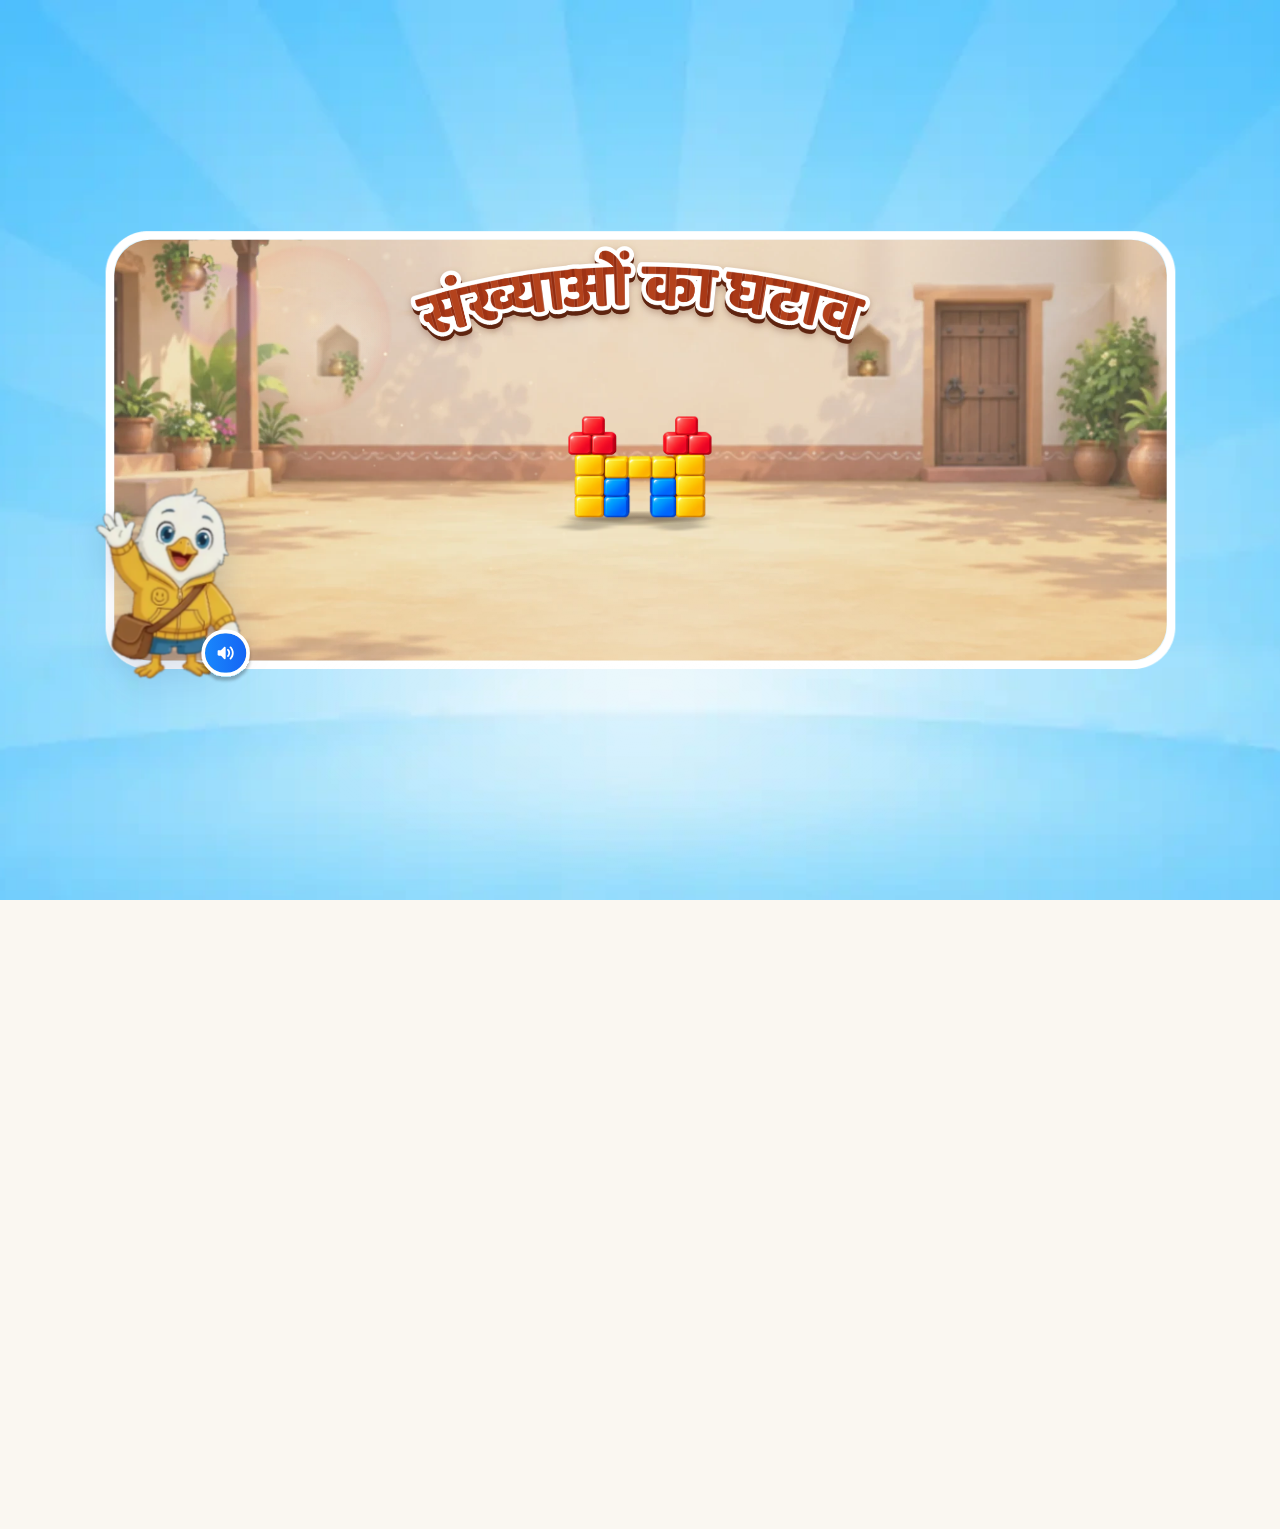
==== index.html @ 0cf7c032 "made changes of lead review" ====
<!doctype html>
<html lang="hi" translate="no" class="notranslate">
<head>
<meta charset="utf-8">
<!-- [QA BUG_01] Chrome offered to translate the Hindi, and a translated page breaks the game (Translate rewrites the text the
     engine drives - in HI02H11 the Play button went). The lesson is never to be translated. -->
<meta name="google" content="notranslate">
<meta name="viewport" content="width=device-width, initial-scale=1, viewport-fit=cover">   <!-- [responsive] the page fills the whole screen (notch, home bar); app.js fits the stage inside the safe area -->
<title>SwiftPAL · MTG2A01_L04_S01 · संख्याओं का घटाव</title>
<link rel="icon" href="data:,">   <!-- [QA 15] no favicon request: the browser's automatic /favicon.ico 404 was the last console error -->
<!-- [QA 02] No blank white flash before the loader. style.css is a separate
     request, so without this the very first paint is unstyled. This inline rule
     lands the loader's own colour on the first frame. -->
<style>html,body{background:#FFFFFF;margin:0;}</style>
<link rel="stylesheet" href="style.css?v=20261117h">
<!-- [loading] the landing's own files start downloading with the page, alongside style.css - not only once app.js has
     arrived and asked for them (the boot loader waits for exactly these: app.js Assets, CRIT). http(s) only: on
     file:// a preload of a fetch() fails, and local files need no head start. -->
<script>(function(){ if(!/^https?:$/.test(location.protocol)) return;
  [["assets/fonts/baloo2-800.woff2", "font", "font/woff2"], ["assets/gif/new_landing_swiftee_anim.webp", "fetch"],
   ["assets/startnew_bg_plain.webp", "image"], ["assets/bg_landing_v3.webp", "image"], ["assets/pv_rod11.webp", "image"]
  ].forEach(function(f){ var l = document.createElement("link"); l.rel = "preload"; l.href = f[0]; l.as = f[1];
    if(f[2]) l.type = f[2]; if(f[1] !== "image") l.crossOrigin = "anonymous"; document.head.appendChild(l); });
})();</script>
</head>
<body class="is-start">
<div class="start-bg" aria-hidden="true"></div>
<!-- landing sky: the decorations baked into startnew_bg.webp cannot move, so a matching
     layer drifts + twinkles above it. Edge-masked, so it never competes with the centre card.
     Elements are generated at runtime by FLNMotion.sky (animation kit recipe 1). -->
<div class="sg-glow" aria-hidden="true"></div>
<div class="sg-sky"  aria-hidden="true"></div>
<div class="end-bg"  aria-hidden="true"></div>   <!-- [20a] body-level: position:fixed must NOT sit inside the transformed .stage or it gets hijacked to the stage box (leaves letterbox band) -->

<!-- BOOT LOADER — [template] r4/P2: white boot screen, no-tap auto-dismiss (see boot()) -->
<div class="boot-loader" id="bootLoader">
  <img src="assets/gif/loader.webp" alt="">
</div>

<div class="stage-wrap">
<!-- [responsive] the bands beside / above the stage: 8 mirrored copies of the stage's own backdrop (app.js Screen.bleed) -->
<div class="stage-bleed" id="stageBleed" aria-hidden="true"><i class="b-l"></i><i class="b-r"></i><i class="b-t"></i><i class="b-b"></i><i class="b-tl"></i><i class="b-tr"></i><i class="b-bl"></i><i class="b-br"></i></div>
<div class="stage" id="stage">

  <div class="stage-inner">
    <!-- HEADER -->
    <div class="header-row">
      <div class="prompt-band"><div class="prompt-text" id="promptText">…</div></div>
      <div class="audio-chip" id="audioChip" title="आवाज़ सुनो"><svg viewBox="0 0 62 60" fill="none" xmlns="http://www.w3.org/2000/svg" aria-label="Audio"><g filter="url(#hdrChipShadow)"><rect x="8" y="4" width="46" height="44" rx="22" fill="url(#hdrChipGrad)"/><rect x="6" y="2" width="50" height="48" rx="24" stroke="white" stroke-width="4"/><path d="M29.8466 19.0574C29.8804 19.0524 29.9145 19.0496 29.9487 19.0488C30.6094 19.0317 31.0021 19.5124 31.0015 20.1414C31.0008 20.9661 31.0003 21.7911 31.0005 22.6158L31.001 27.7212L31.0009 30.5591C31.0009 31.0364 31.0122 31.5472 30.9863 32.0228C30.9662 32.2709 30.902 32.4608 30.7251 32.643C30.3831 32.9952 29.8337 33.0842 29.4386 32.7671C29.0784 32.4781 28.7473 32.1159 28.4181 31.7862L26.4414 29.8087C26.1771 29.5426 25.9071 29.2636 25.6339 29.0081C25.0227 28.9649 24.3645 29.017 23.7487 28.9979C23.445 28.9885 23.1625 29.0211 22.8589 28.9606C22.3751 28.8616 22.0618 28.4823 22.0642 27.9824C22.0706 26.5937 22.0287 25.1949 22.0828 23.8081C22.0884 23.6626 22.2302 23.4334 22.3309 23.3252C22.454 23.1907 22.6146 23.0963 22.792 23.0543C23.0567 22.9904 23.5328 23.016 23.8224 23.0128C24.4143 23.0063 25.0171 23.0277 25.609 23.0073C25.6794 22.9529 25.8505 22.7743 25.919 22.706L26.5305 22.0945L28.5396 20.0838C28.9157 19.7059 29.3217 19.1749 29.8466 19.0574Z" fill="white"/><path class="wv wv2" d="M36.2367 18.6905C36.8783 18.6449 37.3041 19.231 37.6725 19.6829C38.7675 21.0046 39.4982 22.5894 39.7923 24.2804C40.2503 26.8763 39.6548 29.5478 38.1378 31.7035C37.8393 32.1274 37.508 32.5324 37.149 32.9063C36.9404 33.1236 36.7646 33.2558 36.4622 33.3081C36.2013 33.3412 35.9378 33.2717 35.7272 33.1144C35.5185 32.9615 35.3816 32.7298 35.3483 32.4733C35.2786 31.9235 35.5696 31.6821 35.8914 31.3297C36.0448 31.1639 36.1901 30.9908 36.3269 30.811C38.3669 28.136 38.4986 24.4654 36.6555 21.6511C36.4826 21.3899 36.2966 21.1376 36.0984 20.8951C35.8252 20.5652 35.3947 20.2691 35.3472 19.8184C35.2845 19.2225 35.6439 18.768 36.2367 18.6905Z" fill="white"/><path class="wv wv1" d="M33.3868 21.5044C33.9769 21.4549 34.2563 21.7845 34.5981 22.1981C35.1982 22.924 35.6149 23.7691 35.8211 24.6886C36.171 26.2384 35.8867 27.8637 35.0314 29.2026C34.7421 29.6568 34.2333 30.3745 33.6937 30.4946C33.1633 30.5437 32.6759 30.2927 32.5495 29.7376C32.3921 29.0462 32.9849 28.6956 33.3274 28.1763C34.2088 26.833 34.1932 25.0908 33.288 23.7635C33.0747 23.4522 32.6159 23.0564 32.5518 22.7133C32.4377 22.1027 32.7745 21.619 33.3868 21.5044Z" fill="white"/></g><defs><filter id="hdrChipShadow" x="0" y="0" width="62" height="60" filterUnits="userSpaceOnUse" color-interpolation-filters="sRGB"><feFlood flood-opacity="0" result="BackgroundImageFix"/><feColorMatrix in="SourceAlpha" type="matrix" values="0 0 0 0 0 0 0 0 0 0 0 0 0 0 0 0 0 0 127 0" result="hardAlpha"/><feOffset dy="4"/><feGaussianBlur stdDeviation="2"/><feComposite in2="hardAlpha" operator="out"/><feColorMatrix type="matrix" values="0 0 0 0 0 0 0 0 0 0 0 0 0 0 0 0 0 0 0.25 0"/><feBlend mode="normal" in2="BackgroundImageFix" result="effect1_dropShadow"/><feBlend mode="normal" in="SourceGraphic" in2="effect1_dropShadow" result="shape"/></filter><linearGradient id="hdrChipGrad" x1="8" y1="26" x2="54" y2="26" gradientUnits="userSpaceOnUse"><stop stop-color="#1987FC"/><stop offset="1" stop-color="#1565F4"/></linearGradient></defs></svg></div>
      <button class="hint-btn" id="hintBtn" title="संकेत">
        <svg viewBox="25 17 22 30" fill="none" xmlns="http://www.w3.org/2000/svg">
          <g class="bulb-rays" stroke="#FFFFFF" stroke-width="3" stroke-linecap="round">
            <line x1="36" y1="14" x2="36" y2="10"/>
            <line x1="25" y1="18" x2="22" y2="15"/>
            <line x1="47" y1="18" x2="50" y2="15"/>
            <line x1="21" y1="27" x2="17" y2="26.5"/>
            <line x1="51" y1="27" x2="55" y2="26.5"/>
          </g>
          <path class="bulb" d="M42.7872 19.7599C41.561 18.7514 40.125 18.0293 38.5841 17.6464C37.0432 17.2635 35.4363 17.2294 33.8806 17.5466C31.8091 17.965 29.9086 18.9894 28.4202 20.4896C26.9317 21.9899 25.9225 23.8985 25.5206 25.9733C25.227 27.5289 25.2804 29.1301 25.6768 30.6628C26.0732 32.1954 26.8029 33.6217 27.8139 34.8399C28.7522 35.8987 29.29 37.2526 29.3339 38.6666V42.6666C29.3339 43.7275 29.7553 44.7449 30.5055 45.495C31.2556 46.2452 32.273 46.6666 33.3339 46.6666H38.6672C39.7281 46.6666 40.7455 46.2452 41.4957 45.495C42.2458 44.7449 42.6672 43.7275 42.6672 42.6666V38.9199C42.712 37.3588 43.2855 35.8592 44.2939 34.6666C46.0607 32.481 46.8936 29.6864 46.6115 26.8901C46.3293 24.0938 44.955 21.5219 42.7872 19.7333V19.7599ZM40.0006 42.6666C40.0006 43.0202 39.8601 43.3594 39.61 43.6094C39.36 43.8595 39.0209 43.9999 38.6672 43.9999H33.3339C32.9803 43.9999 32.6411 43.8595 32.3911 43.6094C32.141 43.3594 32.0006 43.0202 32.0006 42.6666V41.3333H40.0006V42.6666ZM42.2272 33.0133C40.8866 34.6034 40.1044 36.5893 40.0006 38.6666H37.3339V34.6666C37.3339 34.313 37.1934 33.9738 36.9434 33.7238C36.6933 33.4737 36.3542 33.3333 36.0006 33.3333C35.647 33.3333 35.3078 33.4737 35.0578 33.7238C34.8077 33.9738 34.6672 34.313 34.6672 34.6666V38.6666H32.0006C31.9654 36.6241 31.2098 34.6596 29.8672 33.1199C28.9814 32.0586 28.3858 30.7858 28.1383 29.4257C27.8909 28.0656 28.0001 26.6646 28.4554 25.3593C28.9106 24.054 29.6963 22.8889 30.7359 21.9777C31.7755 21.0665 33.0335 20.4402 34.3872 20.1599C35.5506 19.9204 36.7528 19.9429 37.9064 20.2259C39.06 20.5089 40.1361 21.0452 41.0566 21.7959C41.9771 22.5466 42.7189 23.4928 43.2281 24.566C43.7374 25.6391 44.0012 26.8121 44.0006 27.9999C44.0093 29.8262 43.3824 31.5987 42.2272 33.0133Z" fill="white"/>
        </svg>
      </button>
    </div>

    <!-- SLIDE STAGE (engine swaps slides here) -->
    <div class="slide-stage">
      <div class="slide-host" id="slideHost"></div>
      <div class="nudge-hand" id="nudgeHand">
        <!-- FLN animation kit recipes 3 (treatment C, the plain press) + 4 (the tap ripple), review 2026-09-30:
             two wavefronts and three sparks break out of the fingertip as it touches, BEHIND the hand -->
        <span class="nh-tapfx" aria-hidden="true"><i class="fx-ro"></i><i class="fx-ri"></i><i class="fx-sp"></i></span>
        <img data-src="assets/nudge_hand_new.svg" alt="">   <!-- [loading] data-src: its file arrives with the lesson's UI art (app.js Assets), not ahead of the landing's -->
      </div>
    </div>

    <!-- Swiftie buddy: persistent, reacting character (replaces the static header photo + feedback popup) -->
    <div class="mascot-wrap" id="swBuddy"><div class="mascot-circle"><img class="mascot-img" id="swBuddyImg" alt=""></div></div>

    <!-- Nav button — kit-style pill, floats bottom-right -->
    <button class="nav-btn" id="navBtn" disabled>आगे</button>
  </div>


  <!-- TAP-TO-START — uses provided title-screen art -->
  <div class="start-gate" id="startGate">
    <div class="sg-card">
      <!-- ambient scene FX over the room art: sun flare in the window, sunlit dust, lamp-bulb flicker (decorative only) -->
      <div class="sg-fx" aria-hidden="true">
        <!-- soft lens flare in the window, no sun / no rays: one big hazy disc, a smaller violet disc
             overlapping it, a faint glint and a soft haze lobe. .sg-sun stays as a 0x0 anchor - the
             dust system in app.js reads the light source position from it. -->
        <div class="sg-sun"></div>
        <div class="sg-flare2">
          <i class="fl-big"></i><i class="fl-violet"></i><i class="fl-haze"></i><i class="fl-glint"></i>
        </div>
        <div class="sg-lamp"></div>
        <canvas class="sg-dust" id="sgDust"></canvas>   <!-- sunlit dust: physics particle system, see app.js [landing dust] -->
      </div>
      <img class="sg-mascot" data-src="assets/gif/new_landing_swiftee_anim.webp" alt="Swiftee"
           onerror="this.style.display='none'">
      <div class="sg-content">
        <div class="sg-title" id="sgTitle">संख्याओं की जोड़</div>

        <!-- r4/#2: concept strip is now DATA-DRIVEN — the engine fills #sgHero from
             CARD.landing_hero (kind:"concept_strip"). Each tile is a visual example of the
             ordering task (no words); a new game just declares its cells in card.json. -->
        <div class="sg-art" id="sgHero"></div>
      </div>
      <button class="sg-vo" id="sgVo" type="button" aria-label="सुनो"><svg viewBox="0 0 62 60" fill="none" xmlns="http://www.w3.org/2000/svg" aria-label="Audio"><g filter="url(#sgChipShadow)"><rect x="8" y="4" width="46" height="44" rx="22" fill="url(#sgChipGrad)"/><rect x="6" y="2" width="50" height="48" rx="24" stroke="white" stroke-width="4"/><path d="M29.8466 19.0574C29.8804 19.0524 29.9145 19.0496 29.9487 19.0488C30.6094 19.0317 31.0021 19.5124 31.0015 20.1414C31.0008 20.9661 31.0003 21.7911 31.0005 22.6158L31.001 27.7212L31.0009 30.5591C31.0009 31.0364 31.0122 31.5472 30.9863 32.0228C30.9662 32.2709 30.902 32.4608 30.7251 32.643C30.3831 32.9952 29.8337 33.0842 29.4386 32.7671C29.0784 32.4781 28.7473 32.1159 28.4181 31.7862L26.4414 29.8087C26.1771 29.5426 25.9071 29.2636 25.6339 29.0081C25.0227 28.9649 24.3645 29.017 23.7487 28.9979C23.445 28.9885 23.1625 29.0211 22.8589 28.9606C22.3751 28.8616 22.0618 28.4823 22.0642 27.9824C22.0706 26.5937 22.0287 25.1949 22.0828 23.8081C22.0884 23.6626 22.2302 23.4334 22.3309 23.3252C22.454 23.1907 22.6146 23.0963 22.792 23.0543C23.0567 22.9904 23.5328 23.016 23.8224 23.0128C24.4143 23.0063 25.0171 23.0277 25.609 23.0073C25.6794 22.9529 25.8505 22.7743 25.919 22.706L26.5305 22.0945L28.5396 20.0838C28.9157 19.7059 29.3217 19.1749 29.8466 19.0574Z" fill="white"/><path class="wv wv2" d="M36.2367 18.6905C36.8783 18.6449 37.3041 19.231 37.6725 19.6829C38.7675 21.0046 39.4982 22.5894 39.7923 24.2804C40.2503 26.8763 39.6548 29.5478 38.1378 31.7035C37.8393 32.1274 37.508 32.5324 37.149 32.9063C36.9404 33.1236 36.7646 33.2558 36.4622 33.3081C36.2013 33.3412 35.9378 33.2717 35.7272 33.1144C35.5185 32.9615 35.3816 32.7298 35.3483 32.4733C35.2786 31.9235 35.5696 31.6821 35.8914 31.3297C36.0448 31.1639 36.1901 30.9908 36.3269 30.811C38.3669 28.136 38.4986 24.4654 36.6555 21.6511C36.4826 21.3899 36.2966 21.1376 36.0984 20.8951C35.8252 20.5652 35.3947 20.2691 35.3472 19.8184C35.2845 19.2225 35.6439 18.768 36.2367 18.6905Z" fill="white"/><path class="wv wv1" d="M33.3868 21.5044C33.9769 21.4549 34.2563 21.7845 34.5981 22.1981C35.1982 22.924 35.6149 23.7691 35.8211 24.6886C36.171 26.2384 35.8867 27.8637 35.0314 29.2026C34.7421 29.6568 34.2333 30.3745 33.6937 30.4946C33.1633 30.5437 32.6759 30.2927 32.5495 29.7376C32.3921 29.0462 32.9849 28.6956 33.3274 28.1763C34.2088 26.833 34.1932 25.0908 33.288 23.7635C33.0747 23.4522 32.6159 23.0564 32.5518 22.7133C32.4377 22.1027 32.7745 21.619 33.3868 21.5044Z" fill="white"/></g><defs><filter id="sgChipShadow" x="0" y="0" width="62" height="60" filterUnits="userSpaceOnUse" color-interpolation-filters="sRGB"><feFlood flood-opacity="0" result="BackgroundImageFix"/><feColorMatrix in="SourceAlpha" type="matrix" values="0 0 0 0 0 0 0 0 0 0 0 0 0 0 0 0 0 0 127 0" result="hardAlpha"/><feOffset dy="4"/><feGaussianBlur stdDeviation="2"/><feComposite in2="hardAlpha" operator="out"/><feColorMatrix type="matrix" values="0 0 0 0 0 0 0 0 0 0 0 0 0 0 0 0 0 0 0.25 0"/><feBlend mode="normal" in2="BackgroundImageFix" result="effect1_dropShadow"/><feBlend mode="normal" in="SourceGraphic" in2="effect1_dropShadow" result="shape"/></filter><linearGradient id="sgChipGrad" x1="8" y1="26" x2="54" y2="26" gradientUnits="userSpaceOnUse"><stop stop-color="#1987FC"/><stop offset="1" stop-color="#1565F4"/></linearGradient></defs></svg></button>
      <button class="sg-btn sg-btn--art sg-btn--play sg-waiting" id="sgBtn" type="button" aria-label="शुरू करें" aria-disabled="true"><img src="assets/btn-play-round-waiting.svg" alt="" draggable="false"></button>
    </div>
  </div>

  <!-- END / CELEBRATION -->
  <div class="end-screen" id="endScreen">
    <div class="confetti" id="confetti"></div>
    <div class="end-title" id="endTitle"></div>
    <div class="end-subtitle" id="endSubtitle"></div>
    <img class="end-mascot" data-src="assets/last_swifty_still.webp" alt="Swiftee"
         onerror="this.replaceWith(Object.assign(document.createElement('span'),{className:'end-mascot',textContent:'🎉'}))">
    <button class="end-btn" id="endBtn">आगे बढ़ें →</button>
  </div>

  <!-- DEV VALIDATOR BANNER -->
  <div class="dev-banner" id="devBanner"></div>

</div></div>


<!-- PHASE-TRANSITION PEEK GATE - [20a PT-3] BODY-LEVEL so position:fixed covers the FULL
     viewport (a transformed ancestor like the scaled .stage would hijack fixed positioning
     and shrink the gate with the stage - production pattern). -->
<div class="phase-gate" id="phaseGate">
    <div class="pg-title" id="phaseGateTitle"></div>
    <img id="phaseGateImg" alt="">   <!-- (its picture: a blob: URL of peeking_talk_up.webp per gate, app.js phaseBlurTransition) -->
    <canvas id="phaseGateCv" style="display:none" aria-hidden="true"></canvas>   <!-- [peek-7] the same clip, drawn by app.js PeekPlayer; the <img> is its fallback -->
</div>

<!-- CORRECT-ANSWER CONFETTI (FLN animation kit recipe 7) - BODY-LEVEL for the same reason: it falls over the WHOLE
     window, the letterbox beside the stage included (review 2026-09-30: "not covering the full horizontal space");
     inside .stage-inner it was clipped to the scaled 1333px stage. -->
<div class="fx-layer" id="fxLayer" aria-hidden="true"></div>

<!-- [responsive] a phone or tablet held upright: the lesson is landscape - a card asks for a turn (html.ask-rotate,
     app.js Screen). On Android a tap on it goes full screen in landscape, which turns the screen by itself. -->
<div class="rotate-ask" id="rotateAsk" role="dialog" aria-label="फ़ोन को घुमाइए">
  <div class="ra-phone" aria-hidden="true"><i></i></div>
  <div class="ra-text">फ़ोन को घुमाइए</div>
</div>

<!-- ============ CARD DATA (embedded; in prod the compiler does this) ============ -->
<script type="application/json" id="cardData">
{
 "version": "0.2",
 "skill_code": "MTG2A01_L04_S01",
 "lo_code": "MTG2A01_L04",
 "grade": "G2",
 "attribute": "A01",
 "skill_type": "CORE",
 "part_label": "",
 "theme": "toybox",
 "title": {
  "hi": "संख्याओं का घटाव",
  "en": "Subtract horizontally without regrouping"
 },
 "landing_hero": {
  "kind": "pv_story",
  "people": [
   "aman",
   "meera"
  ],
  "build": "castle",
  "title_look": "wall",
  "start_at": 2.9
 },
 "skill_description_hi": "दो अंकों की संख्या में से दो अंकों की संख्या (बिना हासिल के) क्षैतिज रूप में घटाता है।",
 "phase_distribution": {
  "tutorial": 4,
  "guided": 2,
  "practice": 6
 },
 "scaffold_rules": {
  "nudge_timeout_ms": {
   "tutorial": 7000,
   "guided": 7000,
   "practice": 7000,
   "independent": 7000
  },
  "max_attempts": 3
 },
 "signals_expected": [
  "slide_entered",
  "slide_completed",
  "pv_build_done",
  "pv_remove_done",
  "mcq_correct",
  "numpad_correct",
  "mastery_score",
  "lesson_completed"
 ],
 "assets": {
  "audio_ext": "ogg",
  "img_ext": "webp",
  "audio": {
   "sfx_celebrate": "assets/voiceover/sfx_celebrate.ogg",
   "vo_ask_pick": "assets/voiceover/vo_ask_pick.ogg",
   "vo_cel": "assets/voiceover/vo_cel.ogg",
   "vo_g2_build": "assets/voiceover/vo_g2_build.ogg",
   "vo_g2_correct": "assets/voiceover/vo_g2_correct.ogg",
   "vo_g2_correct_plain": "assets/voiceover/vo_g2_correct_plain.ogg",
   "vo_g2_h2": "assets/voiceover/vo_g2_h2.ogg",
   "vo_g2_prompt": "assets/voiceover/vo_g2_prompt.ogg",
   "vo_g2_reveal": "assets/voiceover/vo_g2_reveal.ogg",
   "vo_g2_rm_ones": "assets/voiceover/vo_g2_rm_ones.ogg",
   "vo_g2_rm_tens": "assets/voiceover/vo_g2_rm_tens.ogg",
   "vo_g2_sub": "assets/voiceover/vo_g2_sub.ogg",
   "vo_g3_correct": "assets/voiceover/vo_g3_correct.ogg",
   "vo_g3_correct_plain": "assets/voiceover/vo_g3_correct_plain.ogg",
   "vo_g3_h2": "assets/voiceover/vo_g3_h2.ogg",
   "vo_g3_prompt": "assets/voiceover/vo_g3_prompt.ogg",
   "vo_g3_reveal": "assets/voiceover/vo_g3_reveal.ogg",
   "vo_g3_rm_ones": "assets/voiceover/vo_g3_rm_ones.ogg",
   "vo_g3_rm_ones0": "assets/voiceover/vo_g3_rm_ones0.ogg",
   "vo_g3_rm_tens": "assets/voiceover/vo_g3_rm_tens.ogg",
   "vo_g3_sub": "assets/voiceover/vo_g3_sub.ogg",
   "vo_h_order": "assets/voiceover/vo_h_order.ogg",
   "vo_h_recount": "assets/voiceover/vo_h_recount.ogg",
   "vo_idle_build_o": "assets/voiceover/vo_idle_build_o.ogg",
   "vo_idle_build_t": "assets/voiceover/vo_idle_build_t.ogg",
   "vo_idle_rm_o": "assets/voiceover/vo_idle_rm_o.ogg",
   "vo_idle_rm_t": "assets/voiceover/vo_idle_rm_t.ogg",
   "vo_landing": "assets/voiceover/vo_landing.ogg",
   "vo_num_1": "assets/voiceover/vo_num_1.ogg",
   "vo_num_2": "assets/voiceover/vo_num_2.ogg",
   "vo_num_3": "assets/voiceover/vo_num_3.ogg",
   "vo_p1_ask": "assets/voiceover/vo_p1_ask.ogg",
   "vo_p1_correct": "assets/voiceover/vo_p1_correct.ogg",
   "vo_p1_correct_plain": "assets/voiceover/vo_p1_correct_plain.ogg",
   "vo_p1_h2": "assets/voiceover/vo_p1_h2.ogg",
   "vo_p1_prompt": "assets/voiceover/vo_p1_prompt.ogg",
   "vo_p1_reveal": "assets/voiceover/vo_p1_reveal.ogg",
   "vo_p1_rm_ones": "assets/voiceover/vo_p1_rm_ones.ogg",
   "vo_p2_correct": "assets/voiceover/vo_p2_correct.ogg",
   "vo_p2_correct_plain": "assets/voiceover/vo_p2_correct_plain.ogg",
   "vo_p2_h2": "assets/voiceover/vo_p2_h2.ogg",
   "vo_p2_prompt": "assets/voiceover/vo_p2_prompt.ogg",
   "vo_p2_remove": "assets/voiceover/vo_p2_remove.ogg",
   "vo_p2_reveal": "assets/voiceover/vo_p2_reveal.ogg",
   "vo_p3_correct": "assets/voiceover/vo_p3_correct.ogg",
   "vo_p3_correct_plain": "assets/voiceover/vo_p3_correct_plain.ogg",
   "vo_p3_h2": "assets/voiceover/vo_p3_h2.ogg",
   "vo_p3_prompt": "assets/voiceover/vo_p3_prompt.ogg",
   "vo_p3_reveal": "assets/voiceover/vo_p3_reveal.ogg",
   "vo_p4_h2": "assets/voiceover/vo_p4_h2.ogg",
   "vo_p4_reveal": "assets/voiceover/vo_p4_reveal.ogg",
   "vo_p67_correct": "assets/voiceover/vo_p67_correct.ogg",
   "vo_p67_correct_plain": "assets/voiceover/vo_p67_correct_plain.ogg",
   "vo_p67_h2": "assets/voiceover/vo_p67_h2.ogg",
   "vo_p67_prompt": "assets/voiceover/vo_p67_prompt.ogg",
   "vo_p67_reveal": "assets/voiceover/vo_p67_reveal.ogg",
   "vo_p90_correct": "assets/voiceover/vo_p90_correct.ogg",
   "vo_p90_correct_plain": "assets/voiceover/vo_p90_correct_plain.ogg",
   "vo_p90_prompt": "assets/voiceover/vo_p90_prompt.ogg",
   "vo_pt_guided": "assets/voiceover/vo_pt_guided.ogg",
   "vo_pt_practice": "assets/voiceover/vo_pt_practice.ogg",
   "vo_pt_tutorial": "assets/voiceover/vo_pt_tutorial.ogg",
   "vo_rm_guide": "assets/voiceover/vo_rm_guide.ogg",
   "vo_rm_ones_less": "assets/voiceover/vo_rm_ones_less.ogg",
   "vo_rm_ones_more": "assets/voiceover/vo_rm_ones_more.ogg",
   "vo_rm_tens_more": "assets/voiceover/vo_rm_tens_more.ogg",
   "vo_t1_a": "assets/voiceover/vo_t1_a.ogg",
   "vo_t1_ask": "assets/voiceover/vo_t1_ask.ogg",
   "vo_t1_b": "assets/voiceover/vo_t1_b.ogg",
   "vo_t1_learn": "assets/voiceover/vo_t1_learn.ogg",
   "vo_t2_built": "assets/voiceover/vo_t2_built.ogg",
   "vo_t2_digits": "assets/voiceover/vo_t2_digits.ogg",
   "vo_t2_head": "assets/voiceover/vo_t2_head.ogg",
   "vo_t2_intro": "assets/voiceover/vo_t2_intro.ogg",
   "vo_t2_ones": "assets/voiceover/vo_t2_ones.ogg",
   "vo_t2_ones_left": "assets/voiceover/vo_t2_ones_left.ogg",
   "vo_t2_rm_ones": "assets/voiceover/vo_t2_rm_ones.ogg",
   "vo_t2_rm_tens": "assets/voiceover/vo_t2_rm_tens.ogg",
   "vo_t2_sub": "assets/voiceover/vo_t2_sub.ogg",
   "vo_t2_tens": "assets/voiceover/vo_t2_tens.ogg",
   "vo_t2_tens_left": "assets/voiceover/vo_t2_tens_left.ogg",
   "vo_t2_total": "assets/voiceover/vo_t2_total.ogg",
   "vo_t3_a": "assets/voiceover/vo_t3_a.ogg",
   "vo_t3_b": "assets/voiceover/vo_t3_b.ogg",
   "vo_t3_c": "assets/voiceover/vo_t3_c.ogg",
   "vo_t3s_a": "assets/voiceover/vo_t3s_a.ogg",
   "vo_t3s_ask": "assets/voiceover/vo_t3s_ask.ogg",
   "vo_t3s_b": "assets/voiceover/vo_t3s_b.ogg",
   "vo_t3s_head": "assets/voiceover/vo_t3s_head.ogg",
   "vo_t3s_learn": "assets/voiceover/vo_t3s_learn.ogg",
   "vo_t4_built": "assets/voiceover/vo_t4_built.ogg",
   "vo_t4_digits": "assets/voiceover/vo_t4_digits.ogg",
   "vo_t4_intro": "assets/voiceover/vo_t4_intro.ogg",
   "vo_t4_ones": "assets/voiceover/vo_t4_ones.ogg",
   "vo_t4_ones_left": "assets/voiceover/vo_t4_ones_left.ogg",
   "vo_t4_rm_ones": "assets/voiceover/vo_t4_rm_ones.ogg",
   "vo_t4_rm_tens": "assets/voiceover/vo_t4_rm_tens.ogg",
   "vo_t4_story_a": "assets/voiceover/vo_t4_story_a.ogg",
   "vo_t4_story_b": "assets/voiceover/vo_t4_story_b.ogg",
   "vo_t4_story_c": "assets/voiceover/vo_t4_story_c.ogg",
   "vo_t4_sub": "assets/voiceover/vo_t4_sub.ogg",
   "vo_t4_tens": "assets/voiceover/vo_t4_tens.ogg",
   "vo_t4_tens_left": "assets/voiceover/vo_t4_tens_left.ogg",
   "vo_t4_total": "assets/voiceover/vo_t4_total.ogg",
   "vo_zero": "assets/voiceover/vo_zero.ogg"
  },
  "audio_text": {
   "vo_ask_pick": "अब कितने बचे? सही संख्या चुनिए।",
   "vo_cel": "बहुत बढ़िया, दोस्त! तुमने कमाल कर दिया!",
   "vo_g2_build": "सबसे पहले ब्लॉक्स की सहायता से 47 बनाइए, जिसमें 4 दहाई और 7 इकाई होते हैं।",
   "vo_g2_correct": "शाबाश! 47 घटा 20 बराबर 27।",
   "vo_g2_correct_plain": "47 घटा 20 बराबर 27।",
   "vo_g2_h2": "47 में से 20 घटाने पर, 2 दहाई और 7 इकाई बचती हैं।",
   "vo_g2_prompt": "47 में से 20 घटाइए।",
   "vo_g2_reveal": "47 में से 20 घटाने पर 27 बचता है। तो सही संख्या यह है।",
   "vo_g2_rm_ones": "पहले इकाई घटाइए।",
   "vo_g2_rm_tens": "अब दहाई घटाइए। 4 दहाई में से 2 दहाई हटाइए।",
   "vo_g2_sub": "और अब 20 घटाते हैं। 20 में 2 दहाई और 0 इकाई होती हैं।",
   "vo_g3_correct": "शाबाश! 58 घटा 30 बराबर 28।",
   "vo_g3_correct_plain": "58 घटा 30 बराबर 28।",
   "vo_g3_h2": "58 में से 30 घटाने पर, 2 दहाई और 8 इकाई बचती हैं।",
   "vo_g3_prompt": "58 में से 30 घटाइए।",
   "vo_g3_reveal": "58 में से 30 घटाने पर 28 बचता है। तो सही संख्या यह है।",
   "vo_g3_rm_ones": "पहले इकाई घटाइए, फिर दहाई घटाइए।",
   "vo_g3_rm_ones0": "पहले इकाइयाँ घटाइए। 8 इकाई में से शून्य इकाई घटाते हैं।",
   "vo_g3_rm_tens": "अब दहाई घटाइए। 5 दहाई में से 3 दहाई हटाइए।",
   "vo_g3_sub": "30 में 3 दहाई और 0 इकाई होती हैं।",
   "vo_h_order": "संख्याओं में से पहले इकाई में से घटाइए, फिर दहाई में से घटाइए।",
   "vo_h_recount": "बची हुई दहाई और इकाई को दोबारा गिनिए।",
   "vo_idle_build_o": "अब इकाई बनाइए।",
   "vo_idle_build_t": "अब दहाई बनाइए।",
   "vo_idle_rm_o": "अब इकाई हटाइए।",
   "vo_idle_rm_t": "अब दहाई हटाइए।",
   "vo_landing": "नमस्ते दोस्त! मैं हूँ स्विफ्टी! आज हम संख्याओं को घटाना सीखेंगे।",
   "vo_num_1": "एक।",
   "vo_num_2": "दो।",
   "vo_num_3": "तीन।",
   "vo_p1_ask": "अब कितने बचे? इस डिब्बे पर सही संख्या टाइप करिए।",
   "vo_p1_correct": "शाबाश! 79 घटा 34 बराबर 45।",
   "vo_p1_correct_plain": "79 घटा 34 बराबर 45।",
   "vo_p1_h2": "79 में से 34 घटाने पर, 4 दहाई और 5 इकाई बचती हैं।",
   "vo_p1_prompt": "79 में से 34 घटाइए।",
   "vo_p1_reveal": "79 में से 34 घटाने पर 45 बचता है। तो सही संख्या यह है।",
   "vo_p1_rm_ones": "पहले इकाई घटाइए, फिर दहाई घटाइए।",
   "vo_p2_correct": "शाबाश! आपने सही संख्या चुन ली। 86 घटा 56 बराबर 30।",
   "vo_p2_correct_plain": "आपने सही संख्या चुन ली। 86 घटा 56 बराबर 30।",
   "vo_p2_h2": "86 में से 56 घटाने पर, 3 दहाई और 0 इकाई बचती हैं।",
   "vo_p2_prompt": "86 में से 56 घटाइए और फिर सही संख्या चुनिए।",
   "vo_p2_remove": "दिए हुए ब्लॉक्स पर टैप करके 56 ब्लॉक्स हटाइए। पहले इकाई में से हटाइए, फिर दहाई में से।",
   "vo_p2_reveal": "86 में से 56 घटाने पर 30 बचता है। तो सही संख्या यह है।",
   "vo_p3_correct": "शाबाश! आपने सही संख्या चुन ली। 45 घटा 12 बराबर 33।",
   "vo_p3_correct_plain": "आपने सही संख्या चुन ली। 45 घटा 12 बराबर 33।",
   "vo_p3_h2": "45 में से 12 घटाने पर, 3 दहाई और 3 इकाई बचती हैं।",
   "vo_p3_prompt": "45 में से 12 घटाइए और सही संख्या चुनिए।",
   "vo_p3_reveal": "45 में से 12 घटाने पर 33 बचता है। तो सही संख्या यह है।",
   "vo_p4_h2": "90 में से 40 घटाने पर, 5 दहाई और 0 इकाई बचती हैं।",
   "vo_p4_reveal": "90 में से 40 घटाने पर 50 बचता है। तो सही संख्या यह है।",
   "vo_p67_correct": "शाबाश! आपने सही संख्या चुन ली। 67 घटा 53 बराबर 14।",
   "vo_p67_correct_plain": "आपने सही संख्या चुन ली। 67 घटा 53 बराबर 14।",
   "vo_p67_h2": "67 में से 53 घटाने पर, 1 दहाई और 4 इकाई बचती हैं।",
   "vo_p67_prompt": "67 में से 53 घटाइए और सही संख्या चुनिए।",
   "vo_p67_reveal": "67 में से 53 घटाने पर 14 बचता है। तो सही संख्या यह है।",
   "vo_p90_correct": "शाबाश! 90 घटा 40 बराबर 50।",
   "vo_p90_correct_plain": "90 घटा 40 बराबर 50।",
   "vo_p90_prompt": "90 में से 40 घटाइए।",
   "vo_pt_guided": "बहुत बढ़िया! अब हम साथ मिलकर शुरू करते हैं। चलिए, साथ में करें!",
   "vo_pt_practice": "वाह! अब आपकी बारी।",
   "vo_pt_tutorial": "ध्यान से देखिए और मेरे साथ जानिए। चलिए, शुरू करें!",
   "vo_rm_guide": "सिर्फ़ इतने हटाइए।",
   "vo_rm_ones_less": "आपने इकाई में कम हटाए हैं। दोबारा कोशिश करिए।",
   "vo_rm_ones_more": "आपने इकाई में ज़्यादा हटाए हैं। दोबारा कोशिश करिए।",
   "vo_rm_tens_more": "आपने दहाई में ज़्यादा हटाए हैं। दोबारा कोशिश करिए।",
   "vo_t1_a": "मीरा के पास कुल पच्चीस ब्लॉक्स हैं,",
   "vo_t1_ask": "चलिए, पता करते हैं, मीरा के पास अब कितने ब्लॉक्स बचे हैं?",
   "vo_t1_b": "उनमें से तेरह ब्लॉक्स मीरा ने अमन को दिए हैं।",
   "vo_t1_learn": "इसके लिए हम सीखते हैं, पच्चीस में से तेरह घटाने पर कितने बचते हैं?",
   "vo_t2_built": "यह हमने ब्लॉक्स से संख्या पच्चीस बना ली।",
   "vo_t2_digits": "25 में 2 दहाई और 5 इकाई हैं।",
   "vo_t2_head": "आइए।",
   "vo_t2_intro": "पहले ब्लॉक्स की सहायता से 25 बनाते हैं।",
   "vo_t2_ones": "और 5 इकाई के लिए 5 ब्लॉक्स रखते हैं।",
   "vo_t2_ones_left": "5 इकाई में से 3 इकाई घटाने पर बचीं, 2 इकाई।",
   "vo_t2_rm_ones": "पहले इकाइयाँ घटाते हैं। 5 इकाई में से 3 इकाई हटाते हैं।",
   "vo_t2_rm_tens": "अब आप दहाइयाँ घटाइए। 2 दहाई में से 1 दहाई हटाइए।",
   "vo_t2_sub": "अब 25 में से 13 घटाते हैं। 13 में 1 दहाई और 3 इकाई होते हैं।",
   "vo_t2_tens": "2 दहाई के लिए 2 बंडल रखते हैं। ध्यान रखिए, एक बंडल में 10 ब्लॉक्स हैं।",
   "vo_t2_tens_left": "बहुत बढ़िया! 2 दहाई में से 1 दहाई घटाने पर बचे, 1 दहाई।",
   "vo_t2_total": "25 में से 13 घटाने पर हमें मिलीं, 1 दहाई और 2 इकाई, यानी 12",
   "vo_t3_a": "यहाँ हमने पच्चीस में से तेरह घटाए हैं, तो बचे 12।",
   "vo_t3_b": "अब इस डिब्बे में 12 आएगा।",
   "vo_t3_c": "यानी मीरा के पास कुल 12 ब्लॉक्स बचे।",
   "vo_t3s_a": "रोहन के पास कुल चौंतीस ब्लॉक्स हैं,",
   "vo_t3s_ask": "चलिए, पता करते हैं, रोहन के पास अब कितने ब्लॉक्स बचे हैं?",
   "vo_t3s_b": "उनमें से इक्कीस ब्लॉक्स रोहन ने मोनी को दिए हैं।",
   "vo_t3s_head": "आइए, एक और उदाहरण करते हैं।",
   "vo_t3s_learn": "इसके लिए हम सीखते हैं, चौंतीस में से इक्कीस घटाने पर कितने बचते हैं?",
   "vo_t4_built": "बहुत बढ़िया! आपने ब्लॉक्स से संख्या चौंतीस बना ली।",
   "vo_t4_digits": "34 में 3 दहाई और 4 इकाई हैं।",
   "vo_t4_intro": "अब आप ब्लॉक्स की सहायता से 34 बनाइए।",
   "vo_t4_ones": "अब 4 इकाई के लिए 4 ब्लॉक्स रखिए।",
   "vo_t4_ones_left": "4 इकाई में से 1 इकाई घटाने पर बचीं, 3 इकाई।",
   "vo_t4_rm_ones": "पहले आप इकाइयाँ घटाइए। 4 इकाई में से 1 इकाई हटाइए।",
   "vo_t4_rm_tens": "अब आप दहाइयाँ घटाइए। 3 दहाई में से 2 दहाई हटाइए।",
   "vo_t4_story_a": "यहाँ हमने चौंतीस में से इक्कीस घटाए हैं, तो बचे 13।",
   "vo_t4_story_b": "अब इस डिब्बे में 13 आएगा।",
   "vo_t4_story_c": "यानी रोहन के पास कुल 13 ब्लॉक्स बचे।",
   "vo_t4_sub": "अब 34 में से 21 घटाते हैं। 21 में 2 दहाई और 1 इकाई होते हैं।",
   "vo_t4_tens": "3 दहाई के लिए 3 बंडल रखिए।",
   "vo_t4_tens_left": "बहुत बढ़िया! 3 दहाई में से 2 दहाई घटाने पर बचे, 1 दहाई।",
   "vo_t4_total": "34 में से 21 घटाने पर हमें मिलीं, 1 दहाई और 3 इकाई, यानी 13",
   "vo_zero": "शून्य यानी कुछ नहीं।"
  }
 },
 "slides": [
  {
   "id": "T1",
   "phase": "tutorial",
   "eis": "iconic",
   "type": "STORY_SUB",
   "prompt_hi": "",
   "audio": {
    "a": "vo_t1_a",
    "b": "vo_t1_b",
    "ask": "vo_t1_ask",
    "learn": "vo_t1_learn"
   },
   "data": {
    "mode": "ask",
    "a": 25,
    "b": 13,
    "words": {
     "a": "पच्चीस",
     "b": "तेरह"
    },
    "people": [
     {
      "who": "meera"
     },
     {
      "who": "aman"
     }
    ],
    "cues": {
     "build": {
      "a": 0.443,
      "op": 0.076,
      "b": 0.238,
      "eq": 0.593,
      "q": 0.795
     },
     "learn": {
      "a": 0.362,
      "op": 0.454,
      "b": 0.546,
      "q": 0.73
     },
     "names": {
      "a": [
       [
        0.084,
        "meera"
       ]
      ],
      "b": [
       [
        0.471,
        "meera"
       ],
       [
        0.615,
        "aman"
       ]
      ],
      "ask": [
       [
        0.376,
        "meera"
       ]
      ]
     }
    }
   }
  },
  {
   "id": "T2",
   "phase": "tutorial",
   "eis": "iconic",
   "type": "PV_SUB_DEMO",
   "prompt_hi": "",
   "audio": {
    "head": "vo_t2_head",
    "intro": "vo_t2_intro",
    "digits": "vo_t2_digits",
    "tens": "vo_t2_tens",
    "ones": "vo_t2_ones",
    "built": "vo_t2_built",
    "sub": "vo_t2_sub",
    "rm_ones": "vo_t2_rm_ones",
    "ones_left": "vo_t2_ones_left",
    "rm_tens": "vo_t2_rm_tens",
    "tens_left": "vo_t2_tens_left",
    "total": "vo_t2_total",
    "story_a": "vo_t3_a",
    "story_b": "vo_t3_b",
    "story_c": "vo_t3_c"
   },
   "data": {
    "a": 25,
    "b": 13,
    "eq_prompt": "25 − 13 = ?",
    "idle_ms": 3000,
    "fill_at": 0.5,
    "cues": {
     "digits": {
      "t": 0.334,
      "o": 0.603
     },
     "ones_left": {
      "o": 0.753
     },
     "tens_left": {
      "t": 0.806
     },
     "total": {
      "t": 0.552,
      "o": 0.69,
      "n": 0.817
     },
     "sub": {
      "a": 0.075,
      "op": 0.164,
      "b": 0.243,
      "q": 0.332,
      "t": 0.6,
      "o": 0.734
     },
     "total_eq": {
      "a": 0.038,
      "op": 0.119,
      "b": 0.181,
      "eq": 0.815,
      "q": 0.899,
      "x": 0.325,
      "show": 0.325
     },
     "bundle": {
      "at": 0.581
     },
     "story": {
      "a": 0.214,
      "b": 0.43,
      "n": 0.723,
      "c": 0.49
     },
     "rm_ones_dg": [
      [
       0.413,
       "a",
       "o"
      ],
      [
       0.647,
       "b",
       "o"
      ]
     ],
     "rm_tens_dg": [
      [
       0.411,
       "a",
       "t"
      ],
      [
       0.675,
       "b",
       "t"
      ]
     ],
     "ones_left_dg": [
      [
       0.061,
       "a",
       "o"
      ],
      [
       0.331,
       "b",
       "o"
      ]
     ],
     "tens_left_dg": [
      [
       0.239,
       "a",
       "t"
      ],
      [
       0.466,
       "b",
       "t"
      ]
     ],
     "names": {
      "story_c": [
       [
        0.167,
        "meera"
       ]
      ]
     }
    }
   }
  },
  {
   "id": "T3",
   "phase": "tutorial",
   "eis": "iconic",
   "type": "STORY_SUB",
   "prompt_hi": "",
   "audio": {
    "head": "vo_t3s_head",
    "a": "vo_t3s_a",
    "b": "vo_t3s_b",
    "ask": "vo_t3s_ask",
    "learn": "vo_t3s_learn"
   },
   "data": {
    "mode": "ask",
    "a": 34,
    "b": 21,
    "words": {
     "a": "चौंतीस",
     "b": "इक्कीस"
    },
    "people": [
     {
      "who": "rohan"
     },
     {
      "who": "moni"
     }
    ],
    "cues": {
     "build": {
      "a": 0.443,
      "op": 0.072,
      "b": 0.225,
      "eq": 0.595,
      "q": 0.801
     },
     "learn": {
      "a": 0.353,
      "op": 0.442,
      "b": 0.531,
      "q": 0.735
     },
     "names": {
      "a": [
       [
        0.083,
        "rohan"
       ]
      ],
      "b": [
       [
        0.481,
        "rohan"
       ],
       [
        0.618,
        "moni"
       ]
      ],
      "ask": [
       [
        0.375,
        "rohan"
       ]
      ]
     }
    }
   }
  },
  {
   "id": "T4",
   "phase": "tutorial",
   "eis": "iconic",
   "type": "PV_SUB_DEMO",
   "prompt_hi": "",
   "audio": {
    "head": "vo_t2_head",
    "intro": "vo_t4_intro",
    "digits": "vo_t4_digits",
    "tens": "vo_t4_tens",
    "ones": "vo_t4_ones",
    "built": "vo_t4_built",
    "sub": "vo_t4_sub",
    "rm_ones": "vo_t4_rm_ones",
    "ones_left": "vo_t4_ones_left",
    "rm_tens": "vo_t4_rm_tens",
    "tens_left": "vo_t4_tens_left",
    "total": "vo_t4_total",
    "story_a": "vo_t4_story_a",
    "story_b": "vo_t4_story_b",
    "story_c": "vo_t4_story_c"
   },
   "data": {
    "a": 34,
    "b": 21,
    "eq_prompt": "34 − 21 = ?",
    "idle_ms": 3000,
    "fill_at": 0.5,
    "child_build": true,
    "cues": {
     "digits": {
      "t": 0.338,
      "o": 0.597
     },
     "ones_left": {
      "o": 0.757
     },
     "tens_left": {
      "t": 0.802
     },
     "total": {
      "t": 0.551,
      "o": 0.688,
      "n": 0.814
     },
     "sub": {
      "a": 0.075,
      "op": 0.164,
      "b": 0.242,
      "q": 0.332,
      "t": 0.6,
      "o": 0.735
     },
     "total_eq": {
      "a": 0.039,
      "op": 0.13,
      "b": 0.21,
      "eq": 0.814,
      "q": 0.871,
      "show": 0.403
     },
     "story": {
      "a": 0.206,
      "b": 0.417,
      "n": 0.733,
      "c": 0.489
     },
     "rm_ones_dg": [
      [
       0.43,
       "a",
       "o"
      ],
      [
       0.683,
       "b",
       "o"
      ]
     ],
     "rm_tens_dg": [
      [
       0.411,
       "a",
       "t"
      ],
      [
       0.672,
       "b",
       "t"
      ]
     ],
     "ones_left_dg": [
      [
       0.057,
       "a",
       "o"
      ],
      [
       0.33,
       "b",
       "o"
      ]
     ],
     "tens_left_dg": [
      [
       0.241,
       "a",
       "t"
      ],
      [
       0.466,
       "b",
       "t"
      ]
     ],
     "names": {
      "story_c": [
       [
        0.174,
        "rohan"
       ]
      ]
     }
    }
   }
  },
  {
   "id": "G1",
   "phase": "guided",
   "eis": "iconic",
   "type": "PV_SUB",
   "prompt_hi": "संख्याएँ घटाइए।",
   "audio": {
    "rm_ones_more": "vo_rm_ones_more",
    "rm_ones_less": "vo_rm_ones_less",
    "rm_tens_more": "vo_rm_tens_more",
    "rm_guide": "vo_rm_guide",
    "prompt": "vo_g2_prompt",
    "build": "vo_g2_build",
    "sub": "vo_g2_sub",
    "rm_ones": "vo_g2_rm_ones",
    "zero": "vo_zero",
    "rm_tens": "vo_g2_rm_tens",
    "ask": "vo_ask_pick",
    "recount": "vo_h_recount",
    "h2": "vo_g2_h2",
    "reveal": "vo_g2_reveal",
    "correct": "vo_g2_correct",
    "correct_plain": "vo_g2_correct_plain"
   },
   "data": {
    "a": 47,
    "b": 20,
    "answer": "mcq",
    "build": true,
    "steps": true,
    "right_table": false,
    "options": [
     72,
     27,
     67
    ],
    "reveal_hand": true,
    "cues": {
     "h2": {
      "a": 0.053,
      "b": 0.256,
      "t": 0.513,
      "o": 0.675
     },
     "recount": {
      "t": 0.253,
      "o": 0.424
     },
     "rm_ones": {
      "o": 0.334
     },
     "rm_tens": {
      "t": 0.346
     },
     "sub": {
      "b": 0.116,
      "t": 0.541,
      "o": 0.701
     },
     "build": {
      "t": 0.618,
      "o": 0.748
     },
     "correct_eq": {
      "a": 0.324,
      "op": 0.462,
      "b": 0.54,
      "eq": 0.666,
      "q": 0.831
     },
     "correct_plain_eq": {
      "a": 0.1,
      "op": 0.275,
      "b": 0.393,
      "eq": 0.555,
      "q": 0.776
     },
     "rm_tens_dg": [
      [
       0.346,
       "a",
       "t"
      ],
      [
       0.638,
       "b",
       "t"
      ]
     ]
    }
   }
  },
  {
   "id": "G2",
   "phase": "guided",
   "eis": "iconic",
   "type": "PV_SUB",
   "prompt_hi": "संख्याएँ घटाइए।",
   "audio": {
    "rm_ones_more": "vo_rm_ones_more",
    "rm_ones_less": "vo_rm_ones_less",
    "rm_tens_more": "vo_rm_tens_more",
    "rm_guide": "vo_rm_guide",
    "prompt": "vo_g3_prompt",
    "sub": "vo_g3_sub",
    "rm_ones": "vo_g3_rm_ones0",
    "zero": "vo_zero",
    "rm_tens": "vo_g3_rm_tens",
    "ask": "vo_ask_pick",
    "recount": "vo_h_recount",
    "h2": "vo_g3_h2",
    "reveal": "vo_g3_reveal",
    "correct": "vo_g3_correct",
    "correct_plain": "vo_g3_correct_plain"
   },
   "data": {
    "a": 58,
    "b": 30,
    "answer": "mcq",
    "build": false,
    "steps": true,
    "right_table": false,
    "options": [
     88,
     28,
     82
    ],
    "cues": {
     "h2": {
      "a": 0.046,
      "b": 0.252,
      "t": 0.514,
      "o": 0.679
     },
     "recount": {
      "t": 0.253,
      "o": 0.424
     },
     "rm_ones": {
      "o": 0.365
     },
     "rm_tens": {
      "t": 0.346
     },
     "sub": {
      "b": 0.063,
      "t": 0.302,
      "o": 0.541
     },
     "correct_eq": {
      "a": 0.305,
      "op": 0.446,
      "b": 0.543,
      "eq": 0.661,
      "q": 0.791
     },
     "correct_plain_eq": {
      "a": 0.089,
      "op": 0.299,
      "b": 0.399,
      "eq": 0.552,
      "q": 0.726
     },
     "rm_ones_dg": [
      [
       0.365,
       "a",
       "o"
      ]
     ],
     "rm_tens_dg": [
      [
       0.346,
       "a",
       "t"
      ],
      [
       0.639,
       "b",
       "t"
      ]
     ]
    }
   }
  },
  {
   "id": "P1",
   "phase": "practice",
   "eis": "iconic",
   "type": "PV_SUB",
   "prompt_hi": "संख्याएँ घटाइए।",
   "audio": {
    "rm_ones_more": "vo_rm_ones_more",
    "rm_ones_less": "vo_rm_ones_less",
    "rm_tens_more": "vo_rm_tens_more",
    "rm_guide": "vo_rm_guide",
    "prompt": "vo_p1_prompt",
    "remove": "vo_p1_rm_ones",
    "ask": "vo_p1_ask",
    "recount": "vo_h_recount",
    "h2": "vo_p1_h2",
    "reveal": "vo_p1_reveal",
    "correct": "vo_p1_correct",
    "correct_plain": "vo_p1_correct_plain"
   },
   "data": {
    "a": 79,
    "b": 34,
    "answer": "numpad",
    "build": false,
    "steps": false,
    "right_table": false,
    "ones_first": true,
    "cues": {
     "h2": {
      "a": 0.047,
      "b": 0.253,
      "t": 0.514,
      "o": 0.678
     },
     "recount": {
      "t": 0.253,
      "o": 0.424
     },
     "correct_eq": {
      "a": 0.263,
      "op": 0.42,
      "b": 0.512,
      "eq": 0.672,
      "q": 0.808
     },
     "correct_plain_eq": {
      "a": 0.066,
      "op": 0.267,
      "b": 0.381,
      "eq": 0.585,
      "q": 0.757
     }
    }
   }
  },
  {
   "id": "P2",
   "phase": "practice",
   "eis": "iconic",
   "type": "PV_SUB",
   "prompt_hi": "संख्याएँ घटाइए।",
   "audio": {
    "rm_ones_more": "vo_rm_ones_more",
    "rm_ones_less": "vo_rm_ones_less",
    "rm_tens_more": "vo_rm_tens_more",
    "rm_guide": "vo_rm_guide",
    "prompt": "vo_p90_prompt",
    "remove": "vo_g3_rm_ones",
    "ask": "vo_p1_ask",
    "recount": "vo_h_recount",
    "h2": "vo_p4_h2",
    "reveal": "vo_p4_reveal",
    "correct": "vo_p90_correct",
    "correct_plain": "vo_p90_correct_plain"
   },
   "data": {
    "a": 90,
    "b": 40,
    "answer": "numpad",
    "build": false,
    "steps": false,
    "right_table": false,
    "ones_first": true,
    "cues": {
     "h2": {
      "a": 0.047,
      "b": 0.253,
      "t": 0.514,
      "o": 0.679
     },
     "recount": {
      "t": 0.253,
      "o": 0.424
     },
     "correct_eq": {
      "a": 0.351,
      "op": 0.457,
      "b": 0.548,
      "eq": 0.684,
      "q": 0.812
     },
     "correct_plain_eq": {
      "a": 0.091,
      "op": 0.242,
      "b": 0.369,
      "eq": 0.56,
      "q": 0.736
     }
    }
   }
  },
  {
   "id": "P3",
   "phase": "practice",
   "eis": "iconic",
   "type": "PV_SUB",
   "prompt_hi": "संख्याएँ घटाइए।",
   "audio": {
    "rm_ones_more": "vo_rm_ones_more",
    "rm_ones_less": "vo_rm_ones_less",
    "rm_tens_more": "vo_rm_tens_more",
    "rm_guide": "vo_rm_guide",
    "prompt": "vo_p2_prompt",
    "remove": "vo_p2_remove",
    "ask": "vo_ask_pick",
    "recount": "vo_h_recount",
    "h2": "vo_p2_h2",
    "reveal": "vo_p2_reveal",
    "correct": "vo_p2_correct",
    "correct_plain": "vo_p2_correct_plain"
   },
   "data": {
    "a": 86,
    "b": 56,
    "answer": "mcq",
    "build": false,
    "steps": false,
    "right_table": false,
    "options": [
     30,
     40,
     13
    ],
    "ones_first": true,
    "cues": {
     "h2": {
      "a": 0.046,
      "b": 0.253,
      "t": 0.514,
      "o": 0.679
     },
     "recount": {
      "t": 0.253,
      "o": 0.424
     },
     "correct_eq": {
      "a": 0.52,
      "op": 0.632,
      "b": 0.702,
      "eq": 0.794,
      "q": 0.878
     },
     "correct_plain_eq": {
      "a": 0.417,
      "op": 0.553,
      "b": 0.638,
      "eq": 0.749,
      "q": 0.86
     }
    }
   }
  },
  {
   "id": "P4",
   "phase": "practice",
   "eis": "symbolic",
   "type": "MENTAL_SUB",
   "prompt_hi": "संख्याएँ घटाइए।",
   "audio": {
    "prompt": "vo_p3_prompt",
    "order": "vo_h_order",
    "h2": "vo_p3_h2",
    "reveal": "vo_p3_reveal",
    "correct": "vo_p3_correct",
    "correct_plain": "vo_p3_correct_plain"
   },
   "data": {
    "a": 45,
    "b": 12,
    "answer": "mcq",
    "options": [
     57,
     23,
     33
    ],
    "cues": {
     "h2": {
      "a": 0.05,
      "b": 0.255,
      "t": 0.513,
      "o": 0.677
     },
     "order": {
      "o": 0.341,
      "t": 0.671
     },
     "correct_eq": {
      "a": 0.49,
      "op": 0.614,
      "b": 0.675,
      "eq": 0.765,
      "q": 0.869
     },
     "correct_plain_eq": {
      "a": 0.386,
      "op": 0.534,
      "b": 0.608,
      "eq": 0.718,
      "q": 0.842
     }
    }
   }
  },
  {
   "id": "P5",
   "phase": "practice",
   "eis": "symbolic",
   "type": "MENTAL_SUB",
   "prompt_hi": "संख्याएँ घटाइए।",
   "audio": {
    "prompt": "vo_p67_prompt",
    "order": "vo_h_order",
    "h2": "vo_p67_h2",
    "reveal": "vo_p67_reveal",
    "correct": "vo_p67_correct",
    "correct_plain": "vo_p67_correct_plain"
   },
   "data": {
    "a": 67,
    "b": 53,
    "answer": "mcq",
    "options": [
     14,
     44,
     13
    ],
    "cues": {
     "h2": {
      "a": 0.049,
      "b": 0.254,
      "t": 0.513,
      "o": 0.677
     },
     "order": {
      "o": 0.341,
      "t": 0.671
     },
     "correct_eq": {
      "a": 0.521,
      "op": 0.604,
      "b": 0.688,
      "eq": 0.793,
      "q": 0.883
     },
     "correct_plain_eq": {
      "a": 0.421,
      "op": 0.522,
      "b": 0.624,
      "eq": 0.749,
      "q": 0.859
     }
    }
   }
  },
  {
   "id": "CEL",
   "phase": "practice",
   "eis": "enactive",
   "type": "CELEBRATION",
   "prompt_hi": "",
   "audio": {
    "prompt": "vo_cel"
   },
   "data": {}
  }
 ],
 "end_anim": {
  "base": "assets/celebration/",
  "vo": "vo_cel",
  "meta": {
   "cols": 6,
   "frames": 36,
   "fw": 329,
   "fh": 440,
   "shabaash": {
    "src": "cel_shabaash.webp",
    "pre": [
     0,
     1,
     2,
     3,
     4,
     5
    ],
    "word": [
     6,
     7,
     8,
     9,
     10,
     11,
     12,
     13,
     14,
     15,
     16,
     17,
     18,
     19,
     20,
     21,
     22,
     23,
     24,
     25,
     26,
     27,
     28,
     29
    ],
    "post": [
     30,
     31,
     32,
     33,
     34,
     35
    ]
   },
   "talk": {
    "src": "cel_talk.webp",
    "open": [
     0,
     1,
     2,
     4,
     5,
     6,
     8,
     9,
     10,
     11,
     15,
     16,
     20,
     21,
     22,
     23,
     24,
     25,
     26,
     28,
     29,
     30,
     31,
     32
    ]
   },
   "idle": {
    "src": "cel_idle.webp",
    "loop": [
     0,
     1,
     2,
     3,
     4,
     24,
     25,
     26,
     27,
     28,
     29,
     30,
     31,
     32,
     33,
     34,
     35
    ]
   }
  },
  "track": {
   "bits": "0000000000001100000111100000011110000001111111111100000001110000000000000000111111110000000111111000111100001110000111111100000000000000000",
   "step_ms": 25,
   "ms": 3499
  }
 }
}
</script>

<!-- ============ ENGINE ============ -->
<script src="swiftpal-bridge.js"></script>   <!-- [QA 01] host bridge: Android / iOS / web - must load before app.js -->
<script src="app.js?v=20261117h"></script>
</body>
</html>
---- style.css ----
/* UNIFIED ENGINE — Baloo 2 (Devanagari member of Ek Type's Baloo superfamily; SIL OFL 1.1),
   as its own woff2 files (assets/fonts/). They used to be base64 INSIDE this stylesheet - 330KB of it - and a stylesheet
   blocks the first paint until all of it has arrived; on its own the CSS is small, so the loader shows at once and the fonts
   download alongside it (index.html preloads the landing's weights). NB the kit's "Baloo Bhai 2" is the
   GUJARATI sibling with NO Devanagari glyphs — do not use it for Hindi. */
@font-face{font-family:'Baloo 2';font-style:normal;font-weight:600;font-display:swap;src:url(assets/fonts/baloo2-600.woff2) format('woff2');}
@font-face{font-family:'Baloo 2';font-style:normal;font-weight:700;font-display:swap;src:url(assets/fonts/baloo2-700.woff2) format('woff2');}
@font-face{font-family:'Baloo 2';font-style:normal;font-weight:800;font-display:swap;src:url(assets/fonts/baloo2-800.woff2) format('woff2');}

:root{
  --bg:#FAF7F1;   /* THE ONE page/stage background — off-white (whisper-warm so white cards stay visible). Change it HERE and it changes everywhere; no theme may override the stage background. Pure white = #FFFFFF. */
  --navy:#0B3D8C; --navy-dk:#072A6A;
  --band-bg:#CBE8FF; --band-edge:#FFFFFF;                  /* r4/F6 DS: pill is #CBE8FF with a WHITE border */
  --cream:#FFF6D8; --cream-edge:#F0E5C8;
  --pic-bg:#F4F8FE; --pic-border:#7DA8DA;
  /* FLN Assets Kit design tokens */
  --selected:#386AF6; --selected-bg:#E6F0FF;
  --correct:#00B132; --correct-bg:#CCF8D8;
  --wrong:#F5A524; --wrong-bg:#FFF4DD;
  --drag-bg:#D9ECFF; --drag-border:#8BBFFF;
  --font-hi:"Baloo 2","Noto Sans Devanagari",system-ui,sans-serif;
  --band-top:46px; --band-left:76.5px; --band-w:1214.59px; --band-h:84px;   /* r4/F6 DS header spec */
  --band-pad-l:150px; --band-pad-r:150px; --band-radius:999px; --band-border:3px;
  --band-font:30px;
  --sw-hdr-left:16.5px; --sw-hdr-top:12px; --sw-hdr-w:132px;   /* r4/F6 DS: 132px circular avatar on the pill's left end */
  --chip-size:70px; --chip-left:100px; --chip-top:84px;        /* r4/F6 DS: 70px chip at the avatar's bottom-right SHOULDER (pill right stays clean) */
  --hint-top:33px; --hint-right:126px; --hint-size:60px;   /* hint sits just left of the volume chip */
}
*{box-sizing:border-box;margin:0;padding:0;-webkit-tap-highlight-color:transparent;}
/* r4/F8 chrome guards: no rubber-band overscroll, no native image-drag ghost (drag mechanics use pointer events) */
html,body{height:100%;background:var(--bg);font-family:var(--font-hi);color:var(--navy);user-select:none;-webkit-user-select:none;touch-action:manipulation;overflow:hidden;overscroll-behavior:none;}
body{position:fixed;inset:0;display:flex;align-items:center;justify-content:center;padding:0;}
img{-webkit-user-drag:none;user-drag:none;}
/* in-lesson: off-white letterbox matches the off-white stage; start screen: blue to match the starburst */
body.is-start{background:#7FC8F4;}
.stage-wrap{width:calc(1333px*var(--scale,1));height:calc(750px*var(--scale,1));position:relative;left:var(--safe-dx,0px);top:var(--safe-dy,0px);}   /* [responsive] centred in the safe area (app.js Screen.fit) */
.stage{width:1333px;height:750px;position:absolute;top:0;left:0;transform-origin:top left;transform:scale(var(--scale,1));background:var(--bg);overflow:hidden;display:flex;flex-direction:column;}
.stage-inner{flex:1;min-height:0;display:flex;flex-direction:column;transition:filter .25s ease;}
.stage.blurred .stage-inner{filter:blur(5px);}
/* [responsive] the bands around the stage (app.js Screen.bleed): the stage's OWN backdrop, mirrored at each of its edges -
   left/right on a screen wider than 16:9, above/below on a taller one, the corners when a phone's safe area leaves both.
   Each copy is the stage's own 1333x750 box with its background copied over, so it lands exactly where the stage's does
   and the room / yard / fridge door just carries on past the edge. */
.stage-bleed{position:absolute;left:0;top:0;width:0;height:0;pointer-events:none;}
.stage-bleed i{position:absolute;left:0;top:0;width:1333px;height:750px;transform-origin:0 0;}
.stage-bleed .b-l {transform:scale(var(--scale,1)) translateX(1px) scaleX(-1);}
.stage-bleed .b-r {transform:scale(var(--scale,1)) translateX(2665px) scaleX(-1);}
.stage-bleed .b-t {transform:scale(var(--scale,1)) translateY(1px) scaleY(-1);}
.stage-bleed .b-b {transform:scale(var(--scale,1)) translateY(1499px) scaleY(-1);}
.stage-bleed .b-tl{transform:scale(var(--scale,1)) translate(1px,1px) scale(-1);}
.stage-bleed .b-tr{transform:scale(var(--scale,1)) translate(2665px,1px) scale(-1);}
.stage-bleed .b-bl{transform:scale(var(--scale,1)) translate(1px,1499px) scale(-1);}
.stage-bleed .b-br{transform:scale(var(--scale,1)) translate(2665px,1499px) scale(-1);}
/* the stage's background colour, 1px inside its edges, under it (app.js Screen.bleed - review 2026-10-07 "line cuts") */
.stage-wrap.bg-under::before{content:"";position:absolute;inset:1px;background:var(--stage-bg,transparent);pointer-events:none;}
.stage-wrap.bg-under > .stage{background-color:transparent !important;}
/* (review 2026-10-05: "I can see a line here") each band reaches 1 stage px in under the stage: butted edge to edge at a
   fractional --scale, the stage's and the band's anti-aliased edges shared one screen column and the page showed
   through it - a thin light line down the screen at the stage's side. */
/* [responsive] a phone or tablet held upright (html.ask-rotate, app.js Screen): the lesson is landscape - a card over it
   asks for a turn, a phone tipping onto its side. The lesson waits underneath (a voice line pauses until the turn). */
.rotate-ask{position:fixed;inset:0;z-index:200000;display:none;flex-direction:column;align-items:center;justify-content:center;gap:30px;
  background:#47BCFD url("assets/startnew_bg_plain.webp") center/cover no-repeat;font-family:var(--font-hi);text-align:center;cursor:pointer;}
html.ask-rotate .rotate-ask{display:flex;}
.ra-phone{position:relative;width:84px;height:140px;border:7px solid #FFFFFF;border-radius:18px;background:rgba(255,255,255,.16);
  box-shadow:0 8px 18px rgba(0,47,118,.25);animation:raTurn 2.6s ease-in-out infinite;}
.ra-phone i{position:absolute;left:50%;bottom:8px;width:20px;height:5px;margin-left:-10px;border-radius:3px;background:#FFFFFF;}
.ra-text{font-size:32px;font-weight:800;color:#FFFFFF;text-shadow:0 3px 0 #1F6FC9,0 6px 14px rgba(0,40,120,.3);}
@keyframes raTurn{0%,15%{transform:rotate(0deg);}45%,80%{transform:rotate(-90deg);}100%{transform:rotate(0deg);}}
/* [loading] a slide whose own files are still on their way (app.js Assets.whenSlide): a quiet spinner after 300ms */
.asset-wait{position:fixed;left:50%;top:50%;width:56px;height:56px;margin:-28px 0 0 -28px;border-radius:50%;z-index:99990;display:none;
  pointer-events:none;border:6px solid rgba(25,135,252,.2);border-top-color:#1987FC;animation:awSpin .8s linear infinite;}
.asset-wait.show{display:block;}
@keyframes awSpin{to{transform:rotate(360deg);}}

/* ===== HEADER (constant chrome) ===== */
.header-row{position:relative;flex-shrink:0;height:150px;}   /* r4/F6 DS header band */
.prompt-band{position:absolute;top:var(--band-top);left:var(--band-left);width:var(--band-w);height:var(--band-h);background:var(--band-bg);border:var(--band-border) solid var(--band-edge);border-radius:var(--band-radius);display:flex;align-items:center;justify-content:flex-start;padding:0 var(--band-pad-r) 0 var(--band-pad-l);z-index:1;box-shadow:0 3px 0 rgba(11,61,140,.05);}
.prompt-band .prompt-text{font-weight:800;font-size:var(--band-font);color:var(--navy);letter-spacing:.2px;line-height:1.15;text-align:left;}
/* volume/audio chip — RIGHT side of the header (the dynamic Swiftie now owns the left) */
.audio-chip{position:absolute;top:var(--chip-top);left:var(--chip-left);width:var(--chip-size);height:var(--chip-size);z-index:41;cursor:pointer;filter:drop-shadow(0 3px 6px rgba(0,0,0,.22));transition:transform .12s;border-radius:50%;background:transparent;border:none;display:flex;align-items:center;justify-content:center;padding:0;}
.audio-chip img{width:100%;height:100%;object-fit:contain;}
.audio-chip:hover{transform:scale(1.06);}
.audio-chip:active{transform:scale(.95);}
.audio-chip.playing{animation:audioPulse 1s ease-in-out infinite;}
@keyframes audioPulse{0%,100%{transform:scale(1);}50%{transform:scale(1.12);}}
.hint-btn{position:absolute;top:var(--hint-top);right:var(--hint-right);width:var(--hint-size);height:var(--hint-size);background:transparent;border:none;cursor:pointer;transition:transform .15s,opacity .25s;z-index:5;visibility:hidden;opacity:0;display:flex;align-items:center;justify-content:center;padding:0;}
.hint-btn img{width:100%;height:100%;object-fit:contain;}
.hint-btn.show{visibility:visible;opacity:1;animation:hintPop .35s cubic-bezier(.34,1.5,.6,1);}
@keyframes hintPop{from{transform:scale(.4);opacity:0;}to{transform:scale(1);opacity:1;}}
.hint-btn:hover{transform:scale(1.05);} .hint-btn:active{transform:scale(.96);}
.hint-btn:disabled{opacity:.4;cursor:not-allowed;}

/* ===== SLIDE STAGE (changes per slide) =====
   Activity area keeps a 150px gap on left & right (matches Q-format reference)
   so content sits centred with breathing room, never edge-to-edge. */
.slide-stage{flex:1;min-height:0;overflow:hidden;position:relative;padding:6px 150px 100px;display:flex;align-items:stretch;justify-content:center;}
.slide-host{flex:1;min-height:0;display:flex;flex-direction:column;gap:18px;}

/* === INTRO slide === */
/* INTRO parade eases out of the 150px activity gap so the letter tiles can be larger */
/* tapped (heard) → turns green */

/* === MEET_LETTER slide === */

/* === TAP / OPTIONS === */
.q-row{display:flex;flex-direction:column;align-items:center;gap:24px;flex:1;min-height:0;}

/* cards are compact + centred (not stretched to full height/width) */
.opt-grid{display:grid;gap:20px;flex:1;min-height:0;width:100%;max-width:1100px;align-items:center;align-content:center;justify-content:center;}
/* every option box is a white tile with a SOFT (blurred) shadow-border, no hard outline — Figma look */
.opt-cell{background:#fff;border:2px solid #EEF3FA;border-radius:28px;display:flex;flex-direction:column;align-items:center;justify-content:center;gap:6px;cursor:pointer;transition:transform .15s,border-color .15s,background .15s,box-shadow .15s;padding:12px;min-height:210px;box-shadow:0 12px 28px rgba(11,61,140,.14),0 2px 6px rgba(11,61,140,.06);}
.opt-cell:hover{transform:translateY(-3px);border-color:var(--selected);box-shadow:0 8px 20px rgba(56,106,246,.18);}
.opt-cell.correct{border-color:var(--correct);background:var(--correct-bg);box-shadow:0 5px 10px rgba(0,177,50,.15);}
.opt-cell.wrong{border-color:var(--wrong);background:var(--wrong-bg);box-shadow:0 5px 10px rgba(245,165,36,.15);}
.opt-cell .lbl{font-size:22px;font-weight:700;color:var(--navy);margin-top:4px;}

/* === DRAG / DROP === */
/* drag stage eases out of the 150px gap + single rows so 6 items fit, never clip.
   No width:100% — let it stretch as a flex item so the -90px margins expand it
   symmetrically (with width:100% the negative margins only shift it left). */
/* Kit drag/drop zone design: dashed border, colored fill */
/* dropped letter = small green corner badge — clear of the picture & neighbours */

/* sequence slots */

/* ===== GENDER skill (पुल्लिंग / स्त्रीलिंग) =====
   Two NEUTRAL, non-gendered category colours (teal + purple) — deliberately NOT
   blue/pink, to avoid boy/girl colour stereotyping. They only distinguish the two
   categories for sorting; the noun pictures carry no colour cue. */

/* MEET gender: picture box → gender badge */

/* gender OPTION label cell (used inside .opt-cell) */

/* gender-label STIMULUS (pick-the-picture-by-gender) */

/* SORT into two gender bins */

/* SHAPES (maths) — geometry rendered as SVG; mirrors the letter/picture chrome */
/* container outline kept FAINT/light so the child focuses on the geometric shape
   inside — a strong square-ish box border was being mistaken for a shape itself */
/* shape name revealed on tap — sits on TOP of the shape (hear it + see it).
   Height is always reserved so the shape doesn't jump when the name appears. */
/* same faint/light box as the intro (slide-1) tiles, so the shape stays the focus */
.opt-cell .shape-svg{filter:drop-shadow(0 3px 4px rgba(0,0,0,.10));}

/* SHAPE SORT — clean, roomy bins (scoped so the Hindi gender-sort is untouched):
   faint reference shape + label INSIDE a header, a generous drop area, small snapped
   tiles that sit neatly in the box, and a clear gap down to the source tray. */

/* COUNTING (maths) — tap-to-count OTO, cardinality, meet-number, make-set */
.count-item{position:relative;width:190px;height:190px;border-radius:26px;background:#FBFDFF;border:2px solid #E7EEF8;display:flex;align-items:center;justify-content:center;cursor:pointer;transition:transform .15s,box-shadow .15s,border-color .15s,background .15s;box-shadow:0 5px 12px rgba(11,61,140,.07);}
.count-item:hover{transform:translateY(-3px);box-shadow:0 9px 18px rgba(11,61,140,.13);}
.count-item.counted{background:#F0FBF4;border-color:#BEE9CC;}
.count-item .count-badge{position:absolute;top:-16px;right:-16px;min-width:54px;height:54px;padding:0 8px;border-radius:999px;background:#00B132;color:#fff;font-family:var(--font-hi);font-size:34px;font-weight:800;display:flex;align-items:center;justify-content:center;box-shadow:0 3px 8px rgba(0,120,45,.35);opacity:0;transform:scale(.4);transition:opacity .18s,transform .18s;}
.count-item.counted .count-badge{opacity:1;transform:scale(1);}

/* cardinality set (stimulus) — larger, roomier */
/* objects always in a SINGLE row (no wrap → no lopsided 3+1 layouts). Extra top
   padding leaves room for the count-demo number badges to sit INSIDE the box. */
/* the count stimulus is a FLAT illustration panel (no shadow/raised-card look) so it never reads as a
   tappable answer button — only the gold-bordered option cards below are tappable */
.count-set{display:flex;flex-wrap:nowrap;gap:18px;justify-content:center;align-items:center;max-width:none;padding:44px 32px 24px;border-radius:26px;background:rgba(255,255,255,.5);border:none;box-shadow:none;}   /* no callouts here → symmetric */
/* ---- COMPARE_SETS (one-to-one matching → ज़्यादा / कम / बराबर) ---- */
/* TEACH-by-doing count: the not-yet-counted objects in the active row invite a tap; counted ones settle */
/* compare answer chips: shorter than the default 210px cells so the stimulus + chips fit one screen */
/* MEET_COMPARE — teaching verdict badge (ज़्यादा / कम / बराबर) */
/* MAKE_EQUAL — see-saw balance (produce equality) */
.balance{position:relative;width:min(640px,94%);height:300px;margin:0 auto;}

/* ============ VISUAL THEME — "Sunny Toybox" (opt-in via CARD.theme='toybox') ============
   Scoped under .stage.thm-toybox. It styles the CARDS / see-saw only (warm borders, depth, bigger
   targets) — it MUST NOT touch the stage background. The background is the single --bg token on EVERY
   screen, themed or not; a theme that re-tints the stage (gradient / decor wash) is the exact bug we
   kept chasing, so it is now pinned to --bg. */
.stage.thm-toybox{ background:var(--bg); }   /* identical off-white to the base stage — no gradient, no colour dots */

/* the two groups sit on a soft cream play-card with depth. NB: COMPARE_SETS shows this card AND the
   answer cards on one screen, so the vertical budget is tight — keep these modest (bigger than base,
   but small enough that card + options never overflow into each other). Verified by screenshot. */

/* option cards: warm, springy, a touch bigger than base — but sized to co-exist with the play-card */
.stage.thm-toybox .opt-cell{ background:#FFFDF7; border-color:#F7C24D; border-radius:28px;
   box-shadow:0 10px 22px rgba(214,140,20,.18); }
.stage.thm-toybox .opt-cell:hover{ transform:translateY(-5px) scale(1.02); }
.stage.thm-toybox .opt-grid{ gap:30px; }

/* teaching verdict badge: a touch grander */

/* see-saw: warm wooden plank + friendly pans, scaled up */
.stage.thm-toybox .balance{ width:min(720px,96%); height:320px; }
/* an EMPTY pan (the right one at start) must not read as a broken/missing image — show a friendly
   dashed "add here" drop-zone with a faint + so the child knows something goes there */

/* ---- Patterns: MEET_PATTERN (teach) + PATTERN_BUILD (extend / fill-the-gap) ---- */
/* CONSERVE_COUNT (S03): the counted items drift to new spots — same objects, same total */
/* DENSE large sets (S04, counts up to 20; auto above 10 or with data.per_row rows-of-N grouping) */
.count-set.dense{flex-wrap:wrap;max-width:700px;gap:12px;padding:22px 26px 16px;}
/* ===== S02 (SME 20-question spec) count arrangements + themed actions + drag-match ===== */
/* themed tap-count (pop / feed / basket) */
/* count-then-drag-a-number-card (num_to_box / obj_to_num) */
/* ===== S02 counting refinements (SME S01 review deck) ===== */
/* test-phase numeral options: the NUMBER alone, larger (fingers are a tutorial aid only) */
/* scattered count-set (misconception: "total changes when objects move") — jitter via inline transform */
/* PICK_SET_BY_NUMBER — a big numeral stimulus + object-SET option cards */
/* landing: TITLE first, image below and smaller (SME) */
.sg-content.title-first #sgHero{order:2;}
.sg-content.title-first .sg-title{order:1;}
.sg-content.title-first .sg-hand{width:84px;height:84px;}
.sg-content.title-first .sg-hand-num{font-size:30px;}
/* ============= NUMBER-SEQUENCE PATH — नंबर क्रम (MTKGA01_L02_S04) ============= */
/* additive: MEET_SEQUENCE (teach hop) · SEQUENCE_COMPLETE (fill the gap) · SEQUENCE_NEXT (pick). */
/* ============= ORDERING / SERIATION — क्रम में लगाओ (MTKGA02_L02_S02) ============= */
/* additive: MEET_ORDER (teach) · ORDER_BY_ATTR (order small→big) · PICK_EXTREME (tap the most). */
.ord-pick.shake{animation:shake .4s;}
.ord-obj-img{object-fit:contain;display:block;}
.ord-obj-emoji{line-height:1;display:inline-block;}
.ord-bar{border-radius:12px;height:46px;box-shadow:inset 0 -4px 0 rgba(0,0,0,.14),0 3px 8px rgba(0,0,0,.12);}
.ord-pick{display:flex;flex-direction:column;align-items:center;justify-content:flex-end;gap:8px;}
.ord-pick .lbl{font-family:var(--font-hi);font-weight:700;font-size:22px;color:var(--navy);}
/* balance-scale weighing (ORDER_BY_WEIGHT — weight seriation via evidence, not looks) */
/* weight variant runs compact so scale + strip + tray all fit the 1333×750 stage */
/* ================= BLOCK TOWN — गिनो और बनाओ (flagship) ================= */
/* each countable object is wrapped so the hint-demo can highlight it + badge it */

/* MEET number intro: link "1"↔"🍎" — the numeral card glows + bounces, then (0.55s
   later, following the VO "एक … सेब") the object glows + bounces. Lively, kid-friendly. */

/* numeral option card */
.opt-cell .num-glyph{font-family:var(--font-hi);font-size:104px;font-weight:800;color:var(--navy);line-height:1;}

/* meet-number box (numeral + word) */

/* make-set (productive counting) */
/* VISUAL-FIRST finger-count art (pre-reader quantity visual — a hand showing N fingers) */
/* DUAL-CODED counting option: big numeral on top, smaller supporting finger-hand below */   /* the NUMBER is the hero — it's what they're learning */  /* hand = small supporting anchor */
/* landing hero — SHOW the concept on the start screen (shapes row / finger-hand / image) */
.sg-hero{display:none;align-items:center;justify-content:center;gap:18px;margin-bottom:4px;}
.sg-hero.show{display:flex;}
.sg-art .sg-hand{width:112px;height:112px;object-fit:contain;}
.sg-art .sg-hand-cell{display:flex;flex-direction:column;align-items:center;gap:6px;}
.sg-art .sg-hand-num{font-size:40px;font-weight:800;line-height:1;color:#0B3D8C;}
.sg-hero img{height:118px;width:auto;object-fit:contain;}
.sg-hero svg{filter:drop-shadow(0 3px 4px rgba(0,0,0,.12));}
.sg-title.compact{font-size:42px;}
/* ===== STORY (picture-story scenes + comprehension questions) — ported into the unified engine ===== */   /* top-anchored so the caption lands mid-stage, clear of the centered आगे button */
.opt-cell.correct{position:relative;}
.opt-cell.correct::after{content:"\2713";position:absolute;top:-14px;right:-14px;width:64px;height:64px;border-radius:50%;background:#00B132;color:#fff;font-size:38px;font-weight:900;display:flex;align-items:center;justify-content:center;box-shadow:0 4px 10px rgba(0,120,45,.38);border:5px solid #fff;z-index:5;line-height:1;}
/* ===== TAP-IN-SCENE ("tap the thing in the picture" — produce-style comprehension, NOT MCQ) ===== */
/* layered-hint reveal states (A1/B2): dim the non-answers, calmly spotlight the correct one */
.opt-cell.faded{opacity:.35;filter:saturate(.6);pointer-events:none;transition:opacity .3s,filter .3s;}
.opt-cell.reveal-pulse{animation:revealPulse 1.1s ease-in-out 2;}
@keyframes revealPulse{0%,100%{box-shadow:0 5px 12px rgba(0,177,50,.15);}50%{box-shadow:0 0 0 6px rgba(0,177,50,.28),0 10px 24px rgba(0,177,50,.30);}}
/* hero present: drop the descriptive subtitle (visual-first) + lift the block clear of the start button */
.sg-content.has-hero{margin-bottom:206px;}
/* SOLID soft tray (NOT a dashed border — dashed reads as a drag-drop zone, but items only arrive via the add button) */
/* × to remove an added item (discoverable); hidden while the count-demo runs */
/* the add button SHOWS the object it adds (＋🍎) so a pre-reader knows what one tap places */
/* the goal chip shows the OBJECT (डालो 2 🍎), not just a quantity */

/* MATCH gender pairs — masculine picture tiles (bigger than letter tiles) */

/* ===== NAV BUTTON — kit visual style (yellow pill) + Hindi label ===== */
/* r4/F4: flat CTA pill — #FCB717, white border, kit INSET bevel (never a gradient) */
.nav-btn{position:absolute;bottom:20px;left:50%;transform:translateX(-50%);z-index:10;font-family:var(--font-hi);font-weight:800;font-size:28px;color:#C2C2C2;background:#EDEDED;border:4.54px solid #FFFFFF;border-radius:44.56px;padding:10px 36px;min-width:186px;height:64px;cursor:not-allowed;transition:transform .15s,background .2s,color .2s,box-shadow .2s;box-shadow:0 6px 6px rgba(0,0,0,.15);display:flex;align-items:center;justify-content:center;gap:10px;}
.nav-btn.active{background:#FCB717;color:var(--navy);cursor:pointer;box-shadow:0 6px 6px rgba(0,0,0,.25), inset 4.54px 9.09px 12.12px rgba(255,255,255,.25), inset -4.54px -4.54px 13.63px rgba(116,60,0,.19);}
.nav-btn.active:hover{transform:translateX(-50%) translateY(-2px);} .nav-btn.active:active{transform:translateX(-50%) translateY(3px);box-shadow:0 3px 3px rgba(0,0,0,.25), inset 4.54px 9.09px 12.12px rgba(255,255,255,.25), inset -4.54px -4.54px 13.63px rgba(116,60,0,.19);}
.nav-btn::after{content:"→";font-size:28px;}

/* ===== HINT / FEEDBACK OVERLAY — kit-style card + clean Swiftee ===== */
/* CORRECT/celebration popup: SAME box + SAME mascot size as every other popup
   (mascot keeps the default .hint-mascot 240px) — just centre it (no text here). */

/* ===== BOOT LOADER — [engine CSS] r4/P2: white boot screen, self-dismisses (no tap gate) ===== */
.boot-loader{position:fixed;inset:0;z-index:9999;background:#FFFFFF;display:flex;flex-direction:column;align-items:center;justify-content:center;gap:28px;}
.boot-loader img{width:118px;height:118px;object-fit:contain;}   /* 118px = HI01H01_L02_S04 loader size (was 150px, read too big) */
.boot-loader.done{opacity:0;pointer-events:none;transition:opacity .4s ease;}

/* ===== TAP-TO-START GATE — uses provided title-screen art ===== */
.start-gate{position:absolute;inset:0;z-index:80;display:flex;align-items:center;justify-content:center;background:#47BCFD url("assets/startnew_bg_plain.webp") center/cover no-repeat;cursor:pointer;}
.start-gate.hidden{display:none;}
/* inner white tile is the provided image (border + faint rays baked in) */
.sg-card{position:relative;width:1114px;height:456px;background:url("assets/start_card.webp") center/100% 100% no-repeat;display:flex;flex-direction:column;align-items:center;justify-content:center;gap:14px;}
/* full-body standing mascot (feet included): size by HEIGHT so the whole body incl. feet shows;
   the art frame is square with side padding, so it's constrained to the card height, not width. */
.sg-mascot{position:absolute;left:8px;bottom:6px;height:230px;width:auto;z-index:3;object-fit:contain;filter:drop-shadow(0 10px 18px rgba(0,47,118,.14));animation:sgFloat 2.6s ease-in-out infinite;}
@keyframes sgFloat{0%,100%{transform:translateY(0);}50%{transform:translateY(-8px);}}
/* title block in the upper area, clear of the start-button image below */
.sg-content{position:relative;z-index:2;display:flex;flex-direction:column;align-items:center;gap:14px;max-width:760px;text-align:center;margin-bottom:150px;}
.sg-title{font-weight:800;font-size:60px;color:var(--navy);line-height:1.1;}
/* r4: landing concept strip — SHOW the 3 ordering concepts (size/length/weight) as images, not words (Shruti pattern) */
.sg-art{display:flex;gap:46px;align-items:flex-end;justify-content:center;margin-top:10px;}
/* r4/P4: staggered pop-in — paused until body.loaded (set when the boot loader dismisses) */
.sg-acell{display:flex;flex-direction:column;align-items:center;gap:6px;animation:fingerPop .5s cubic-bezier(.34,1.5,.6,1) both;animation-play-state:paused;}
body.loaded .sg-acell{animation-play-state:running;}
.sg-acell:nth-child(1){animation-delay:.15s;}
.sg-acell:nth-child(2){animation-delay:.60s;}
.sg-acell:nth-child(3){animation-delay:1.05s;}
@keyframes fingerPop{0%{opacity:0;transform:scale(.2);}70%{opacity:1;transform:scale(1.18);}100%{opacity:1;transform:scale(1);}}
.sg-acell img{width:106px;height:106px;object-fit:contain;filter:drop-shadow(0 5px 7px rgba(0,47,118,.16));}
/* r4: concept-strip visual examples (words dropped) — each tile previews the ordering task itself */
.sg-ex{height:106px;display:flex;align-items:center;justify-content:center;filter:drop-shadow(0 5px 7px rgba(0,47,118,.16));}
.sg-ex-size{align-items:flex-end;gap:9px;}
.sg-ex-size .sg-disc{border-radius:50%;background:#4EA3F0;border:3px solid #2C7BD1;flex:0 0 auto;}
.sg-ex-len{flex-direction:column;align-items:flex-start;justify-content:center;gap:12px;width:110px;}
.sg-ex-len .sg-bar{height:18px;border-radius:9px;background:#F5A623;border:2.5px solid #D98C14;}
.sg-ex-wt svg{width:122px;height:106px;display:block;}
/* start button = provided image (button + tapping hand), transparent bg */
.sg-btn{position:absolute;left:50%;bottom:34px;transform:translateX(-50%);z-index:4;font-family:var(--font-hi);font-weight:800;font-size:32px;color:var(--navy);background:#FCB717;border:4.54px solid #fff;border-radius:44.56px;padding:14px 54px;cursor:pointer;box-shadow:0 6px 6px rgba(0,0,0,.25), inset 4.54px 9.09px 12.12px rgba(255,255,255,.25), inset -4.54px -4.54px 13.63px rgba(116,60,0,.19);animation:sgBtnPulse 1.4s ease-in-out infinite;}
.sg-btn img{width:100%;height:auto;display:block;pointer-events:none;}
.sg-btn:active{transform:translateX(-50%) translateY(3px);}
@keyframes sgBtnPulse{0%,100%{transform:translateX(-50%) scale(1);}50%{transform:translateX(-50%) scale(1.03);}}
/* landing "listen" button — a warm welcome plays on the title screen; tap to replay */
.sg-vo{position:absolute;left:150px;bottom:34px;z-index:5;width:58px;height:58px;background:none;border:none;padding:0;cursor:pointer;animation:sgVoPulse 1.5s ease-in-out infinite;}
.sg-vo img{width:100%;height:100%;object-fit:contain;display:block;pointer-events:none;}
.sg-vo:active{transform:scale(.92);}
@keyframes sgVoPulse{0%,100%{transform:scale(1);}50%{transform:scale(1.09);}}

/* ===== NUDGE HAND — kit asset ===== */
.nudge-hand{position:absolute;width:96px;height:96px;z-index:55;pointer-events:none;filter:drop-shadow(0 6px 10px rgba(0,0,0,.22));animation:nudgeMove 1s ease-in-out infinite;display:none;}
.nudge-hand img{width:100%;height:100%;object-fit:contain;}
.nudge-hand.show{display:block;}
@keyframes nudgeMove{0%,100%{transform:translateY(2px);}50%{transform:translateY(-14px);}}

/* ===== END / CELEBRATION ===== */
.end-screen{position:absolute;inset:0;z-index:90;display:none;flex-direction:column;align-items:center;justify-content:center;gap:22px;background:transparent;overflow:hidden;}
/* r4: immersive celebration (adopted from Shruti's build — end_screen.webp sunburst + centred mascot + subtitle) */
.end-bg{position:fixed;inset:0;background:#FDE9A8 url("assets/end_screen.webp") center/cover no-repeat;display:none;pointer-events:none;z-index:0;}
body.is-end .end-bg{display:block;}
body.is-end{background:#FDE9A8 !important;}
body.is-end .stage{background:transparent !important;}
body.is-end .stage-inner{visibility:hidden;}
.end-subtitle{font-weight:800;font-size:28px;color:var(--navy);text-align:center;z-index:3;margin:0 0 4px;}
.end-subtitle:empty{display:none;}
.end-screen .end-title{font-size:56px;color:var(--navy-dk);}
.end-screen .end-mascot{width:330px;z-index:2;}
/* [end swifty] as hindi-game-gender-identify: 330 px, and no shadow ([H11-193]: his open arms reach the picture's edges,
   so a drop-shadow was cut by its box and showed as a faint rectangle behind him) */
.end-mascot,.end-screen .end-mascot{width:330px !important;}
.end-screen .end-mascot{filter:none !important;}
.end-screen.show{display:flex;}
.end-title{z-index:3;font-family:var(--font-hi);font-weight:800;font-size:44px;color:#0B3D8C;text-align:center;max-width:78%;line-height:1.25;text-shadow:0 2px 0 rgba(255,255,255,.7);animation:endPop .5s cubic-bezier(.34,1.5,.6,1);}
.end-title:empty{display:none;}
.end-mascot{width:240px;height:auto;object-fit:contain;font-size:200px;line-height:1;filter:drop-shadow(0 12px 22px rgba(0,47,118,.22));animation:endPop .55s cubic-bezier(.34,1.5,.6,1);z-index:2;}
@keyframes endPop{from{transform:scale(.4);opacity:0;}to{transform:scale(1);opacity:1;}}
/* "आगे बढ़ें" appears only after the celebration VO finishes */
.end-btn{display:none;z-index:3;font-family:var(--font-hi);font-weight:800;font-size:28px;color:var(--navy);background:#FCB717;border:4.54px solid #FFFFFF;border-radius:44.56px;padding:14px 44px;cursor:pointer;box-shadow:0 6px 6px rgba(0,0,0,.25), inset 4.54px 9.09px 12.12px rgba(255,255,255,.25), inset -4.54px -4.54px 13.63px rgba(116,60,0,.19);}
.end-btn.show{display:inline-flex;align-items:center;animation:hintPop .4s cubic-bezier(.34,1.5,.6,1);}
.end-btn:active{transform:translateY(3px);box-shadow:0 3px 3px rgba(0,0,0,.25), inset 4.54px 9.09px 12.12px rgba(255,255,255,.25), inset -4.54px -4.54px 13.63px rgba(116,60,0,.19);}
.confetti{position:absolute;inset:0;pointer-events:none;overflow:hidden;z-index:1;}
.confetti i{position:absolute;top:-24px;width:12px;height:18px;border-radius:2px;opacity:.95;animation:confettiFall linear infinite;}
@keyframes confettiFall{0%{transform:translateY(-24px) rotate(0);}100%{transform:translateY(820px) rotate(720deg);}}
/* ---- game-feel: slide entrance + success sparkle particles + correct pop ---- */
.slide-in{animation:slideIn .34s cubic-bezier(.2,.85,.3,1) both;}
@keyframes slideIn{from{opacity:0;transform:translateY(16px) scale(.985);}to{opacity:1;transform:none;}}
.opt-cell.correct{animation:correctPop .45s cubic-bezier(.3,1.4,.5,1);}
@keyframes correctPop{0%{transform:scale(1);}45%{transform:scale(1.08);}100%{transform:scale(1);}}
/* ---- feedback v2 (lead review): tap-to-answer cross+buzz · side confetti · dynamic Swiftie ---- */
.opt-cell.crossed{opacity:.5;pointer-events:none;border-color:var(--wrong);background:var(--wrong-bg);position:relative;animation:buzzShake .4s;}
.opt-cell.crossed::after{content:"\2715";position:absolute;inset:0;display:flex;align-items:center;justify-content:center;font-size:110px;font-weight:900;color:rgba(226,32,44,.9);}
@keyframes buzzShake{0%,100%{transform:translateX(0);}20%{transform:translateX(-9px);}40%{transform:translateX(9px);}60%{transform:translateX(-6px);}80%{transform:translateX(6px);}}
.conf-shot{position:absolute;width:11px;height:15px;border-radius:2px;z-index:70;pointer-events:none;animation:confShot 1.1s cubic-bezier(.15,.6,.4,1) forwards;}
@keyframes confShot{0%{transform:translate(0,0) rotate(0);opacity:1;}80%{opacity:1;}100%{transform:translate(var(--tx),var(--ty)) rotate(560deg);opacity:0;}}
@keyframes swPop{0%{transform:scale(1);}40%{transform:scale(1.13) rotate(-3deg);}100%{transform:scale(1);}}

/* ===== DEV VALIDATOR BANNER ===== */
.dev-banner{position:absolute;top:8px;left:50%;transform:translateX(-50%);z-index:99;background:#1a1a1a;color:#ff7;font-family:monospace;font-size:12px;padding:6px 12px;border-radius:6px;display:none;max-width:80%;}
.dev-banner.show{display:block;}
.dev-banner.ok{color:#7fff7f;}

/* ===== PHASE TRANSITION (additive full-screen beat between arc phases — the "learning journey") ===== */
.phase-transition{width:100%;min-height:100%;flex:1;align-self:stretch;display:flex;flex-direction:column;
  align-items:center;justify-content:center;gap:30px;border-radius:28px;
  background:radial-gradient(circle at 50% 38%,#EAF4FF 0%,var(--band-bg) 55%,#CFE6FF 100%);
  animation:slideIn .34s cubic-bezier(.2,.85,.3,1) both;}

/* ===== PHASE-TRANSITION PEEK GATE — [engine CSS] r4/P1 (Shruti's peek beat; kept ALONGSIDE our journey-map above) =====
   Overlay (not a frame): blur the stage behind, Swiftie peeks up from the BOTTOM, a big magenta headline over it.
   NB: our stage self-contains landing+slides (no fixed .start-bg sibling), so the wash lives INSIDE the 1333×750
   stage (inset:0) → no letterbox seam, no body-level ::after needed. */
.phase-gate{position:absolute;inset:0;z-index:85;display:none;align-items:flex-end;justify-content:center;background:rgba(242,247,250,.6);cursor:default;}
.phase-gate.show{display:flex;}
/* NB: superseded — the winning #phaseGateImg rule is the body-level gate further down
   ("phase gate: full-viewport"). Size and motion are tuned THERE, not here. */
.phase-gate #phaseGateImg{height:172px;width:auto;display:block;pointer-events:none;}
.stage.gating .header-row{visibility:hidden;}          /* header hides while the gate is up */            /* one-Swiftie: the peeking Swiftie is the only one during a gate */
/* magenta headline with a thick white stroke (Lilita One if present, else Baloo 2 fallback) */
.pg-title{position:absolute;top:271px;left:50%;transform:translateX(-50%);white-space:nowrap;
  font-family:'Lilita One',var(--font-hi);font-weight:800;font-size:96px;line-height:1;
  letter-spacing:0;text-align:center;color:#CD0FD5;
  -webkit-text-stroke:10px #FFFFFF;paint-order:stroke fill;}
.pg-title:empty{display:none;}
/* First gate (landing → tutorial): the landing lives INSIDE the stage (not stage-inner), so blur it
   directly; the wash above gives the frosted look, Swiftie + headline stay sharp on top. */
.stage.gating .start-gate{filter:blur(5px);pointer-events:none;}

/* ===== TEACHING / TUT-CARD FRAME — [engine CSS] r4/F1 (grid-paper teaching card) =====
   Routed by mountSlide when slide.phase==='tutorial' (type-agnostic). Header hidden; prompt lives IN
   the card; the full standing Swiftie straddles the bottom-left corner with a shoulder audio chip. */
.stage.tut{background:#FFFFFF;}
body.tut-page{background:#FFFFFF;}
.stage.tut .header-row{display:none;}          /* header avatar off — the tut-mascot is the only Swiftie */
.stage.tut .slide-stage{padding:64px 100px 22px;}
.tut-card{flex:1;min-height:0;position:relative;border:10px solid #50AAF2;border-radius:34px;
  background-color:#F2F7FA;
  background-image:linear-gradient(to right,rgba(111,150,216,.16) 1.5px,transparent 1.5px),
                   linear-gradient(to bottom,rgba(111,150,216,.16) 1.5px,transparent 1.5px);
  background-size:46px 46px;
  box-shadow:0 6px 18px rgba(11,61,140,.10);
  display:flex;flex-direction:column;overflow:visible;}
.tut-prompt{flex-shrink:0;min-height:92px;display:flex;align-items:center;justify-content:center;text-align:center;
  font-weight:800;font-size:52px;color:var(--navy);padding:12px 60px 0;line-height:1.2;}
.tut-content{flex:1;min-height:0;display:flex;flex-direction:column;justify-content:center;padding:0 30px;}
.tut-card::after{content:"";flex-shrink:0;height:96px;}    /* reserves room for the straddling mascot */
.tut-mascot{position:absolute;left:-34px;bottom:-14px;height:190px;width:auto;z-index:3;pointer-events:none;}
.tut-audio{position:absolute;left:96px;bottom:-16px;width:58px;height:58px;z-index:4;cursor:pointer;}
.tut-audio img{width:100%;height:100%;display:block;object-fit:contain;filter:drop-shadow(0 3px 6px rgba(0,0,0,.22));}
.tut-audio.playing{animation:audioPulse 1s ease-in-out infinite;}   /* r4/F1: pulse while VO plays (shares setPlaying's .playing toggle) */
.stage.tut .nav-btn{left:50%;right:auto;bottom:26px;transform:translateX(-50%);}

/* ===== REVEAL GLOW (shared by the drag/sort/pattern reveal-on-max scaffolds: "watch — it goes HERE") ===== */

/* ===== [16h] DEMO_COUNT — Phase-1 autonomous counting demo (lead's 3-phase contract) ===== */

/* [16h] DEMO_COUNT per_row (teens read as ten-and-ones inside the tut frame) */

/* ==========================================================================
   LAYOUT PARITY WITH HI01H01_L02_S04_dist
   Every rule below is copied verbatim from that build (line numbers noted).
   Appended, not merged: this stylesheet is an append-only patch stack and a
   later rule wins (R11). Two HI01 rules are deliberately NOT copied - see the
   note at the end of this block.
   ========================================================================== */

/* --- tokens: HI01 header + mascot geometry (HI01 :root, lines 18 / 40-41) --- */
:root{
  --mascot-left:16.5px; --mascot-top:18px; --mascot-size:132px;
  --chip-size:66px; --chip-left:100px; --chip-top:84px;
  --hint-top:55px; --hint-right:50px; --hint-size:66px;
}

/* --- landing ground: body-level fixed layer (HI01 1117-1118) --- */
.start-bg{position:fixed;inset:0;background:#47BCFD url("assets/startnew_bg_plain.webp") center/cover no-repeat;display:none;pointer-events:none;z-index:0;}
body.is-start .start-bg{display:block;}

/* --- speaker chips: inline-SVG sizing + the sound-wave arcs (HI01 1072-1083) --- */
.audio-chip svg{width:100%;height:100%;display:block;}
.sg-vo svg{width:100%;height:100%;display:block;}
.audio-chip .wv{opacity:1;}
.sg-vo .wv{opacity:1;}   /* [20a] was opacity:1 !important — that froze the arcs and BLOCKED the wave animation (Yasir: landing button static). No !important so the wv1/wv2 keyframes can toggle opacity like the in-lesson chip. */
.audio-chip.playing .wv1{animation:wv1 1.2s steps(1) infinite;}
.audio-chip.playing .wv2{animation:wv2 1.2s steps(1) infinite;}
.sg-vo.playing .wv1{animation:wv1 1.2s steps(1) infinite;}
.sg-vo.playing .wv2{animation:wv2 1.2s steps(1) infinite;}
.tut-audio.playing .wv1{animation:wv1 1.2s steps(1) infinite;}
.tut-audio.playing .wv2{animation:wv2 1.2s steps(1) infinite;}
@keyframes wv1{0%{opacity:0;}33%{opacity:1;}100%{opacity:1;}}
@keyframes wv2{0%{opacity:0;}66%{opacity:1;}100%{opacity:1;}}

/* [20a VA-5] wave arcs visible at rest on every speaker chip (HI01 1106).
   NB this LATER rule is what actually renders in HI01 - it pins the arcs on and
   stops wv1/wv2 cycling. Copied so MTG matches HI01's rendered look exactly. */
.audio-chip .wv,.tut-audio .wv,.sg-vo .wv{opacity:1;animation:none;}

/* --- hint button: HI01's blue gradient disc + bulb rays (HI01 67-72, 1099-1103) --- */
.hint-btn{position:absolute;top:var(--hint-top);right:var(--hint-right);width:var(--hint-size);height:var(--hint-size);background:linear-gradient(90deg,#1987FC,#1565F4);border:4px solid #FFFFFF;border-radius:50%;box-shadow:0 4px 4px rgba(0,0,0,.25);cursor:pointer;z-index:5;visibility:hidden;opacity:0;display:flex;align-items:center;justify-content:center;padding:0;transition:transform .15s,opacity .25s;}
.hint-btn svg{width:auto;height:58%;overflow:visible;display:block;}
.hint-btn.show{visibility:visible;opacity:1;animation:hintPop .35s cubic-bezier(.34,1.5,.6,1);}
/* HI01's line 70 redefines @keyframes hintPop here, byte-identical to this file's
   own copy at line 52. Dropped rather than copied - a second identical definition
   is exactly the duplication the kit flags (audioPulse ships 14x across the fleet). */
.hint-btn:active{transform:scale(.96);}
.hint-btn:disabled{opacity:.4;cursor:not-allowed;}
.hint-btn .bulb-rays{opacity:0;}
.hint-btn.hint-glow .bulb-rays{opacity:1;animation:bulbRays 1.1s ease-in-out infinite;}
.hint-btn.hint-glow .bulb{filter:drop-shadow(0 0 6px #fff);}
@keyframes bulbRays{0%,100%{opacity:.25}50%{opacity:1}}
.hint-btn.hint-glow:disabled{opacity:1;}

/* --- mascot: HI01's circle-avatar structure (HI01 881-883, 887-888, 921, 942) --- */
.mascot-wrap{position:absolute;left:var(--mascot-left,16.5px);top:var(--mascot-top,18px);width:var(--mascot-size,132px);height:var(--mascot-size,132px);z-index:40;cursor:pointer;}
.mascot-circle{width:100%;height:100%;position:relative;display:flex;align-items:center;justify-content:center;border-radius:50%;overflow:hidden;background:#9DDBF5;border:4px solid #FFFFFF;box-shadow:0 6px 14px rgba(0,47,118,.20);}
.mascot-img{width:100%;height:100%;display:block;object-fit:cover;}
.mascot-wrap.anim .mascot-circle{overflow:visible !important;background:transparent !important;border:none !important;box-shadow:none !important;}
.mascot-wrap.anim .mascot-circle .mascot-img{position:static !important;inset:auto !important;width:100% !important;height:auto !important;object-fit:contain !important;transform:none !important;}
.stage.gating .mascot-wrap{visibility:hidden;}            /* one-Swiftie: the peeking Swiftie is the only one during a gate */
.stage.tut .mascot-wrap{display:none;}          /* header avatar off — the tut-mascot is the only Swiftie */
/* KEPT FROM MTG, not from HI01: MTG's setSwMood() pops the avatar on every
   reaction via .react, and HI01 has no equivalent rule. Renaming the wrapper to
   .mascot-wrap would have silently dropped a working animation, so the existing
   swPop is re-pointed at the new class rather than lost. */
.mascot-wrap.react{animation:swPop .5s cubic-bezier(.34,1.5,.5,1);}

/* --- landing subtitle line (HI01 796, 1058) --- */

/* --- landing VO chip placement (HI01 821-824) --- */
.sg-vo{position:absolute;left:96px;bottom:-16px;z-index:5;width:58px;height:58px;background:none;border:none;padding:0;cursor:pointer;animation:none;}   /* [25d] left:96/bottom:-16 = strilling's winning rule (its line 1106, !important) — "foot/leg line, moderate ~85px overlap". animation:none pinned explicitly to match strilling line 5601; only the wv1/wv2 sound-wave arcs animate, and only while playing. */
.sg-vo img{width:100%;height:100%;object-fit:contain;display:block;pointer-events:none;}
.sg-vo:active{transform:scale(.92);}

/* --- phase gate: full-viewport, body-level (HI01 916-918, 923-927, 1247-1256) --- */
.phase-gate{position:fixed;inset:0;width:100vw;height:100dvh;z-index:100000;overflow:hidden;display:none;align-items:flex-end;justify-content:center;background:rgba(57,55,55,.6);backdrop-filter:blur(15.8px);-webkit-backdrop-filter:blur(15.8px);cursor:default;}
.phase-gate.show{display:flex;}
/* [peek-2] Swiftie roughly doubled (26vh -> 52vh, i.e. ~172 -> ~390 design px of the 750-tall
   stage). Her head now clears the bottom edge by ~40% of the viewport instead of ~18%, which
   is what "she comes up more" means here: she stays ANCHORED to that edge, because the clip is
   a peek OVER it - lift her off and the ledge she leans on floats in mid-air. The negative
   margin only pulls off the ~3.6% of empty canvas the clip keeps below that ledge, so it sits
   on the edge rather than a dozen px above it. */
/* [peek-3] 52vh -> 44vh. The headline is a flat 271px/96px and does NOT scale, so
   on a short viewport Swiftie grew into it: 80px of clearance at 900px tall but only
   8px at 755px, where her crest touched the letters. Shrinking her fixes it at every
   height and leaves the headline exactly as designed. */
.phase-gate #phaseGateImg,.phase-gate #phaseGateCv{height:clamp(300px,44vh,520px);width:auto;display:block;pointer-events:none;
  margin-bottom:-1.7vh;animation:none;}
/* [peek-4] review 2026-09-30: "do not touch the center title ... only increase the size of swifty a little more but
   make sure swifty head and the center title have healthy space between them". Swifty 1.2x at every window size
   (300-520px -> 360-624px); the margin keeps the ledge ON the bottom edge (3.86% of her height is empty canvas below
   it). The title is NOT touched: its own rule (.pg-title, further down) still places it from her OLD height, so it
   stays exactly where and as big as it was. Her crest (the clip's highest frame, 38% down its canvas) then rises
   0.62 x the growth - measured on the gate at 7 window sizes, her head keeps >= ~80px clear of the title's ink. */
.phase-gate #phaseGateImg,.phase-gate #phaseGateCv{height:clamp(360px,52.8vh,624px);margin-bottom:calc(clamp(360px,52.8vh,624px) * -0.0386);}
/* No CSS entrance any more: the rise is IN the clip (it opens with her below the ledge), and
   the old .5s pgPeek layered on top fought it - she jumped up, then rose again. Only the EXIT
   is CSS, because the clip has to PARK on her smile for gates whose VO outruns it (the guided
   line runs 6.9s against a 5.6s clip); app.js adds .leaving just before it closes the gate. */
.phase-gate.leaving #phaseGateImg,.phase-gate.leaving #phaseGateCv{animation:pgDuck .52s cubic-bezier(.5,-.12,.72,.32) both;}
@keyframes pgDuck{from{transform:translateY(0);}to{transform:translateY(112%);}}
.pg-title{position:absolute;top:271px;left:50%;transform:translateX(-50%);white-space:nowrap;
  font-family:'Lilita One',var(--font-hi);font-weight:800;font-size:96px;line-height:1;
  letter-spacing:0;text-align:center;color:#CD0FD5;
  -webkit-text-stroke:10px #FFFFFF;paint-order:stroke fill;}
.pg-title:empty{display:none;}
.phase-gate{
  background:rgba(57,55,55,.6);
  backdrop-filter:blur(15.8px);
  -webkit-backdrop-filter:blur(15.8px);
}
body.is-start .phase-gate{
  background:rgba(57,55,55,.6) !important;
  backdrop-filter:blur(15.8px) !important;
  -webkit-backdrop-filter:blur(15.8px) !important;
}

/* DELIBERATELY NOT COPIED FROM HI01:
   1. (SUPERSEDED - the hint button is now removed on request; see the
      HINT BUTTON REMOVED block at the end of this file.)
   2. `@keyframes storyKenBurns` suppression (HI01 1260+) - MTG has no .story-img.
   ========================= END LAYOUT PARITY ============================== */

/* ===== FLN ANIMATION KIT: reduced-motion BEGIN ===== */
html.no-anim *, html.no-anim *::before, html.no-anim *::after{
  animation:none!important; transition:none!important;
}
@media (prefers-reduced-motion: reduce){
  *, *::before, *::after{ animation:none!important; transition:none!important; }
}
/* ===== FLN ANIMATION KIT: reduced-motion END ===== */

/* ===== FLN ANIMATION KIT: sky-drift BEGIN ===== */
.start-bg{background-image:url("assets/startnew_bg_plain.webp");}   /* mandatory */

.sg-glow,.sg-sky{position:fixed;inset:0;pointer-events:none;display:none;z-index:1;}
body.is-start .sg-glow,body.is-start .sg-sky,
body.is-end   .sg-glow,body.is-end   .sg-sky{display:block;}
html.rotated .sg-glow,html.rotated .sg-sky{                            /* R2 */
  inset:auto;left:50%;top:50%;width:100vh;height:100vw;
  transform:translate(-50%,-50%) rotate(90deg);}

.sg-glow{opacity:.75;background:radial-gradient(ellipse 38% 25% at 50% 79%,
  rgba(255,255,255,.34) 0%,rgba(255,255,255,.13) 45%,rgba(255,255,255,0) 72%);
  animation:sgBreathe 6.5s ease-in-out infinite;}
@keyframes sgBreathe{0%,100%{opacity:.55;}50%{opacity:1;}}

/* hole punched over the centre card - it is translucent, so elements showed through.
   1114x456 design px, tracked by --scale. Hard edge: a real occlusion boundary. */
.sg-sky{overflow:hidden;
  --sg-hole-w:calc(1074px * var(--scale,1));   /* 40px inside the card's rounded corners */
  --sg-hole-h:calc(416px * var(--scale,1));
  -webkit-mask-image:linear-gradient(#000,#000),linear-gradient(#000,#000);
          mask-image:linear-gradient(#000,#000),linear-gradient(#000,#000);
  -webkit-mask-size:100% 100%,var(--sg-hole-w) var(--sg-hole-h);
          mask-size:100% 100%,var(--sg-hole-w) var(--sg-hole-h);
  -webkit-mask-position:center,center; mask-position:center,center;
  -webkit-mask-repeat:no-repeat,no-repeat; mask-repeat:no-repeat,no-repeat;
  -webkit-mask-composite:xor; mask-composite:exclude;
}
/* end screen has no visible occluder, so a hard edge reads as a sliced crescent.
   Soft radial hole sized to the mascot instead. */
body.is-end .sg-sky{
  --sg-hole-w:calc(800px * var(--scale,1));
  --sg-hole-h:calc(800px * var(--scale,1));
  -webkit-mask-image:linear-gradient(#000,#000),
                     radial-gradient(closest-side,#000 71%,rgba(0,0,0,0) 100%);
          mask-image:linear-gradient(#000,#000),
                     radial-gradient(closest-side,#000 71%,rgba(0,0,0,0) 100%);
}

.sg-sky i{position:absolute;left:50%;top:50%;width:var(--s);aspect-ratio:1;
  margin:calc(var(--s) / -2) 0 0 calc(var(--s) / -2);
  background:center/contain no-repeat;opacity:0;
  animation:sgFly var(--t) linear infinite;animation-delay:var(--d);}
.sg-sky .s1{background-image:url("assets/bgdeco_star.svg");}
.sg-sky .s2{background-image:url("assets/bgdeco_star_o.svg");}
.sg-sky .s3{background-image:url("assets/bgdeco_spark.svg");}
.sg-sky .s4{border-radius:50%;border:.22vmax solid rgba(255,255,255,.92);}
.sg-sky .s5{border-radius:50%;background:rgba(255,255,255,.92);}

/* transform keyed ONLY at 0% and 100% - that is what makes the path a straight ray */
@keyframes sgFly{
  0%{transform:translate(var(--x1),var(--y1));opacity:0;}
  10%{opacity:var(--o);}
  84%{opacity:var(--o);}
  100%{transform:translate(var(--x2),var(--y2));opacity:0;}
}

/* glow: static shadow, animated opacity = composited. See Deviations. */
.sg-sky i::after{content:"";position:absolute;inset:0;border-radius:inherit;
  background:inherit;border:inherit;
  filter:drop-shadow(0 0 7px rgba(255,255,255,.95));
  opacity:0;will-change:opacity;
  animation:sgGlowOpacity var(--g) ease-in-out infinite alternate;
  animation-delay:var(--gd);}
@keyframes sgGlowOpacity{from{opacity:0;}to{opacity:1;}}
/* ===== FLN ANIMATION KIT: sky-drift END ===== */

/* ===== FLN ANIMATION KIT: sky-burst BEGIN ===== */
.sg-sky i.popped{visibility:hidden;}
.sg-burst{position:fixed;z-index:95;width:0;height:0;pointer-events:none;}

/* data URIs, not file refs - external SVG masks are blocked under file:// */
.sg-burst.k-star{--shape:url("data:image/svg+xml,%3Csvg%20width=%2264%22%20height=%2264%22%20viewBox=%220%200%2064%2064%22%20xmlns=%22http://www.w3.org/2000/svg%22%3E%3Cpath%20d=%22M32%205.5c1.6%200%203%20.9%203.7%202.4l6.1%2012.4%2013.7%202c1.6.2%203%201.4%203.5%203s.1%203.3-1.1%204.4l-9.9%209.6%202.3%2013.6c.3%201.6-.4%203.3-1.7%204.2s-3.1%201.1-4.6.3L32%2051l-12.2%206.4c-1.5.8-3.2.7-4.6-.3s-2-2.6-1.7-4.2l2.3-13.6-9.9-9.6c-1.2-1.1-1.6-2.9-1.1-4.4s1.9-2.7%203.5-3l13.7-2%206.1-12.4C29%206.4%2030.4%205.5%2032%205.5z%22%20fill=%22%23fff%22/%3E%3C/svg%3E");}
.sg-burst.k-spark{--shape:url("data:image/svg+xml,%3Csvg%20width=%2264%22%20height=%2264%22%20viewBox=%220%200%2064%2064%22%20xmlns=%22http://www.w3.org/2000/svg%22%3E%3Cpath%20d=%22M32%202c1.6%2012.6%2015.4%2026.4%2030%2030-14.6%203.6-28.4%2017.4-30%2030-1.6-12.6-15.4-26.4-30-30C16.6%2028.4%2030.4%2014.6%2032%202z%22%20fill=%22%23fff%22/%3E%3C/svg%3E");}
.sg-burst.k-dot{--shape:url("data:image/svg+xml,%3Csvg xmlns='http://www.w3.org/2000/svg' viewBox='0 0 64 64'%3E%3Ccircle cx='32' cy='32' r='30' fill='%23fff'/%3E%3C/svg%3E");}

.sg-burst .fl{position:absolute;left:0;top:0;
  width:calc(var(--bs) * 3);height:calc(var(--bs) * 3);
  margin:calc(var(--bs) * -1.5) 0 0 calc(var(--bs) * -1.5);border-radius:50%;
  background:radial-gradient(circle,rgba(244,250,255,1) 0%,
    rgba(96,165,250,.92) 38%,rgba(30,58,138,0) 76%);
  animation:sgFlash .36s ease-out forwards;}

/* solid fill + two colour drop-shadows; they respect the mask alpha, so the halo
   follows the star silhouette rather than a box */
.sg-burst i{position:absolute;left:0;top:0;width:var(--ps);height:var(--ps);
  margin:calc(var(--ps) / -2) 0 0 calc(var(--ps) / -2);
  background:currentColor;
  -webkit-mask:var(--shape) center/contain no-repeat;
          mask:var(--shape) center/contain no-repeat;
  filter:drop-shadow(0 0 3px currentColor) drop-shadow(0 0 8px currentColor);
  animation:sgSpark var(--sd) cubic-bezier(.12,.72,.24,1) forwards;
  animation-delay:var(--sdl);}

@keyframes sgFlash{0%{transform:scale(.15);opacity:1;}100%{transform:scale(1.6);opacity:0;}}
@keyframes sgSpark{           /* --gy = gravity drop */
  0%{transform:translate(0,0) scale(.35);opacity:0;}
  14%{opacity:1;transform:translate(calc(var(--dx) * .3),calc(var(--dy) * .3)) scale(1.12);}
  100%{transform:translate(var(--dx),calc(var(--dy) + var(--gy))) scale(.3);opacity:0;}
}
/* ===== FLN ANIMATION KIT: sky-burst END ===== */

/* ===== FLN ANIMATION KIT: nudge-press BEGIN ===== */
@keyframes nhTapNew{
  0%,100%{transform:translateY(0) scale(1);}
  45%{transform:translateY(6px) scale(.93);}
  62%{transform:translateY(6px) scale(.93);}   /* contact HELD 45->62% */
}

#nudgeHand{position:absolute;width:86px;height:108px;pointer-events:none;
  opacity:0;transition:opacity .2s ease;z-index:40;}
#nudgeHand.show{opacity:1;}
#nudgeHand img{width:100%;height:100%;object-fit:contain;
  animation:nhTapNew 1.3s ease-in-out infinite;}
/* ===== FLN ANIMATION KIT: nudge-press END ===== */

/* ===== FLN ANIMATION KIT: nudge-press (host override) BEGIN =====
   R11 append-only override, NOT an edit of the rule above it. style.css:754 puts
   `animation:nudgeMove 1s` on the .nudge-hand CONTAINER - the kit lists nudgeMove
   as the naive bob (recipe 3, treatment F). Left running it would play alongside
   nhTapNew on the child <img> and the hand would bob twice, out of phase.
   The kit's #nudgeHand block re-sizes the box to 86x108, which is the SVG's own
   75:94 ratio - nudge_hand_new.svg no longer letterboxes inside the old 96x96. */
.nudge-hand{animation:none;}
/* ===== FLN ANIMATION KIT: nudge-press (host override) END ===== */

/* ===== FLN ANIMATION KIT: confetti BEGIN ===== */
.fx-confetti{position:absolute;inset:0;pointer-events:none;overflow:hidden;z-index:60;}
.fx-confetti .p{position:absolute;top:0;left:var(--x);
  animation:cfFall var(--fall) linear var(--delay) both;}
/* Sway shares the rock's PERIOD and lags it by a quarter cycle. A fluttering plate
   slides in the direction it is tilted - the swing and the rock are one motion, not
   two independent ones. The negative delay is what creates the quarter-cycle lag. */
.fx-confetti .w{display:block;perspective:600px;
  animation:cfGlide var(--rockT) linear var(--delay) infinite both;}
.fx-confetti .f{display:block;position:relative;transform-style:preserve-3d;
  width:calc(var(--w) * var(--z));height:calc(var(--h) * var(--z));
  opacity:var(--dim,1);
  animation:cfRock var(--rockT) linear var(--delay) infinite both;}
/* the minority that actually goes end-over-end */
.fx-confetti .f.tum{animation:cfTumble var(--rockT) linear var(--delay) infinite both;}
/* two real faces: front bright, back the same hue darkened */
.fx-confetti .f::before,.fx-confetti .f::after{content:"";position:absolute;inset:0;
  border-radius:inherit;backface-visibility:hidden;-webkit-backface-visibility:hidden;}
.fx-confetti .f::before{background:var(--c);}
.fx-confetti .f::after{background:var(--c2);transform:rotateY(180deg);}
/* Shape mix. Sizes are deliberately far apart - at 7-11px a rectangle and a square are
   indistinguishable while tumbling, which makes the whole field read as "all squares". */
.fx-confetti .sq{--w:8px;  --h:8px;  border-radius:1px;}   /* square    1:1   */
.fx-confetti .rc{--w:6px;  --h:13px; border-radius:1px;}   /* rectangle 1:2.2 */
.fx-confetti .ln{--w:2.5px;--h:16px; border-radius:2px;}   /* line      1:6.4 */
.fx-confetti .st{--w:11px; --h:11px;}                      /* star - needs a few
                                 more px than the rest for its points to read */
/* clip-path goes on the FACES, not on .f - clip-path on .f would force
   transform-style to flat and kill the two-sided tumble */
.fx-confetti .st::before,.fx-confetti .st::after{
  clip-path:polygon(50% 0%,61% 35%,98% 35%,68% 57%,79% 91%,
                    50% 70%,21% 91%,32% 57%,2% 35%,39% 35%);}

/* LINEAR - terminal velocity. `both` is load-bearing: without it delayed pieces
   sit in a visible row on the top edge until their delay elapses.
   --drift gives each piece a gentle lean, as if in a faint air current. */
@keyframes cfFall{
  0%{transform:translate(0,-40px);opacity:0;}
  5%{opacity:1;}
  86%{opacity:1;}
  100%{transform:translate(var(--drift,0px),var(--dist,820px));opacity:0;}
}
/* GLIDE + BOB. Real flutter is NOT sinusoidal: the plate glides at near-constant
   attitude, then turns sharply. Long glide, quick reversal, linear timing - the
   keyframe percentages do the shaping.
   The Y term is vertical speed modulation: the plate falls SLOWER broadside during
   the glide (max drag) and quicker through the flip (edge-on, min drag). That
   hesitate-then-drop is what the eye reads as paper. */
@keyframes cfGlide{
  0%  {transform:translate(calc(var(--sway) * -1), 0);}
  45% {transform:translate(var(--sway), calc(var(--bob) * -1));}
  50% {transform:translate(var(--sway), 0);}
  95% {transform:translate(calc(var(--sway) * -1), calc(var(--bob) * -1));}
  100%{transform:translate(calc(var(--sway) * -1), 0);}
}
/* FLUTTER - the default, ~78% of pieces. Rocks about ONE axis, capped well short of
   edge-on, so the face stays toward the viewer. ease-in-out because a turning point
   is a turning point: it decelerates at max tilt, like any pendulum. */
/* FLIP. Holds attitude through the glide, then snaps over in 5% of the cycle.
   Phase-locked to cfGlide by construction - both start at the beginning of a glide,
   so no offset delay: the flip lands exactly on the direction reversal. */
@keyframes cfRock{
  0%  {transform:rotateZ(var(--tilt)) rotateY(var(--yaw)) rotateX(var(--amp));}
  45% {transform:rotateZ(var(--tilt)) rotateY(var(--yaw)) rotateX(calc(var(--amp) * 0.86));}
  50% {transform:rotateZ(var(--tilt)) rotateY(var(--yaw)) rotateX(calc(var(--amp) * -1));}
  95% {transform:rotateZ(var(--tilt)) rotateY(var(--yaw)) rotateX(calc(var(--amp) * -0.86));}
  100%{transform:rotateZ(var(--tilt)) rotateY(var(--yaw)) rotateX(var(--amp));}
}
/* TUMBLE - the other ~22%. One half revolution, face to face. The keyframes dwell
   near the faces and sweep through edge-on in 16% of the cycle, because a real plate
   hangs broadside where drag is highest and flips fast through the low-drag edge. */
@keyframes cfTumble{
  0%  {transform:rotateZ(var(--tilt)) rotateY(var(--yaw)) rotateX(0deg);}
  42% {transform:rotateZ(var(--tilt)) rotateY(var(--yaw)) rotateX(72deg);}
  58% {transform:rotateZ(var(--tilt)) rotateY(var(--yaw)) rotateX(108deg);}
  100%{transform:rotateZ(var(--tilt)) rotateY(var(--yaw)) rotateX(180deg);}
}
/* ===== FLN ANIMATION KIT: confetti END ===== */

/* ===== FLN ANIMATION KIT: answer-tempo BEGIN ===== */
/* ONE tempo for all answer feedback. Both effects derive every duration from these
   two numbers, so they cannot drift apart - change --fx-beat and the whole pair
   retimes together; change --fx-reward and only the correct beat moves.
   --fx-beat is the shipped buzzShake tempo (.4s) and is the anchor: the wrong
   answer runs exactly one beat, the correct answer runs --fx-reward of them. */
:root{
  --fx-beat:.4s;
  --fx-reward:2;
}
/* ===== FLN ANIMATION KIT: answer-tempo END ===== */

/* ===== FLN ANIMATION KIT: correct-select BEGIN ===== */
/* NO RINGS. The confirm is the tile's own border turning green, the tile pressing
   in and popping back, and a few sparks lifting off its top edge - nothing else.
   Earlier passes had a ring converging inward and two halos pulsing outward; both
   were cut. On a small tile any extra ring reads as a flicker rather than as part
   of the tile, and the confetti (recipe 7) already covers the celebratory register.
   Every duration derives from --ckT, so retiming the beat is one number. */
.ck-correct{
  --ckT:calc(var(--fx-beat) * var(--fx-reward));   /* 2 beats = 800ms */
  overflow:visible !important;                  /* the halo leaves the box - see Gotchas */
  z-index:6;                                    /* ...and must not slide under a neighbour */
  /* HOUSE RULE: the green outline IS the correct-mark. No fill, no tick.
     Put on the tile's OWN border, as recipe 9 does - a separate ring layer would
     sit inside the existing border and leave a grey rim around it. It also means
     the mark survives `transition:none!important`: a killed transition still lands
     on its end value, where a killed `animation ... both` never applies one (R5). */
  background:var(--ck-face,#fff) !important;
  border-color:var(--correct,#00B132) !important;
  box-shadow:0 6px 16px rgba(0,177,50,.16) !important;
  /* 70ms, matched with .wg-wrong: the verdict colour is the most important thing
     on screen and must land inside the ~100ms "instantaneous" window. The softness
     comes from the motion, not from ramping the colour. */
  transition:border-color .07s linear, box-shadow .2s ease !important;
  /* NOT the house cubic-bezier(.34,1.5,.6,1): a timing function runs between
     EVERY pair of keyframes, so an overshooting spring applied to a four-stop
     pop overshoots four times and the anticipation dip never reads. The spring
     is already shaped by the percentages below - the easing just joins them. */
  animation:ckPop calc(var(--ckT) * .68) ease-in-out both;
}
.ck-correct::after{content:none !important;display:none !important;}   /* no tick */

.ck-fx{position:absolute;inset:0;border-radius:inherit;pointer-events:none;z-index:2;}
.ck-fx > i{position:absolute;inset:0;border-radius:inherit;}

/* THE CROWN - sparks over the TOP ARC only. A full 360 ring competes with the
   screen-wide confetti; a crown stays local and reads as lift. */
.ck-crown{overflow:visible;}
.ck-crown i{position:absolute;left:50%;top:50%;width:var(--ss);height:var(--ss);
  margin:calc(var(--ss) / -2) 0 0 calc(var(--ss) / -2);
  background:var(--ck-spark,#FFC93C);
  clip-path:polygon(50% 0%,61% 35%,98% 35%,68% 57%,79% 91%,
                    50% 70%,21% 91%,32% 57%,2% 35%,39% 35%);
  animation:ckSpark calc(var(--ckT) * .72) cubic-bezier(.15,.7,.35,1)
            calc(var(--ckT) * .27) both;}

@keyframes ckPop{
  0%  {transform:scale(1);}
  11% {transform:scale(.966);}    /* ANTICIPATION - the tap presses the tile in  */
  50% {transform:scale(1.055);}   /* peak, 272ms at the default tempo            */
  72% {transform:scale(.992);}    /* one counter-bounce: a spring decays         */
  100%{transform:scale(1);}
}
/* --x0/--y0 put each spark ON the tile's edge to begin with. Launching from the
   centre (the obvious version) sends every spark straight across the digit the
   child is reading - the sparks are decoration and must never cross the content. */
@keyframes ckSpark{
  0%  {transform:translate(var(--x0),var(--y0)) scale(.3) rotate(0deg);opacity:0;}
  25% {opacity:1;}
  100%{transform:translate(var(--sx),var(--sy)) scale(1) rotate(var(--sr));opacity:0;}
}
/* R5 - the decoration goes, the MARK stays. The border-color above already
   survives the kill-switch; these just stop the dead layers rendering as
   stationary green hoops parked at their `both` start state. */
html.no-anim .ck-crown{display:none;}
@media (prefers-reduced-motion: reduce){
  .ck-crown{display:none;}
}
/* ===== FLN ANIMATION KIT: correct-select END ===== */

/* ===== FLN ANIMATION KIT: wrong-select BEGIN ===== */
/* Two states, because the fleet has two: `.wg-wrong` is a TRANSIENT correction that
   RELEASES the tile back to tappable, `.wg-out` is elimination and stays. */
.wg-wrong,.wg-out{
  --wgT:var(--fx-beat);                         /* exactly one beat */
  overflow:visible !important;
  z-index:5;
  background:var(--wg-face,#fff) !important;    /* no red flood */
  border-color:var(--wrong,#F5A524) !important;
  transition:border-color .07s linear !important;   /* matched with .ck-correct */
}
.wg-wrong::after,.wg-out::after{content:none !important;display:none !important;}  /* no cross */
.wg-wrong{box-shadow:0 6px 16px rgba(245,165,36,.16) !important;
  animation:wgNo var(--wgT) ease-in-out both;}
.wg-out{pointer-events:none;box-shadow:none !important;
  animation:wgNoOut calc(var(--wgT) * 1.6) ease-in-out both,
            wgFade  calc(var(--wgT) * 1.6) ease-out both;}

.wg-fx{position:absolute;inset:0;border-radius:inherit;pointer-events:none;z-index:2;}
.wg-fx > i{position:absolute;inset:0;border-radius:inherit;}
/* one soft outward pulse, so the "no" has a source instead of just a wobble */
.wg-pulse{border:3px solid var(--wrong,#F5A524);
  animation:wgPulse calc(var(--wgT) * .62) ease-out both;}
.wg-out .wg-pulse{animation-duration:calc(var(--wgT) * .5);}

/* Lateral buzz at the shipped tempo - buzzShake .4s, +-9 then +-6
   (MTKGA01/style.css:662). Keeping that character matters more than being clever:
   an earlier pass here pivoted the tile about its base like a head shaking "no",
   which is truer to the gesture but reads slow and soft beside the rest of the
   fleet.
   What this DOES change is the decay. -9 -> +8 -> -5.5 -> +3 -> 0, where msShake
   holds a flat +-7 for four beats: real oscillation loses energy, and a constant
   amplitude reads as a machine buzzing rather than as a correction.
   ease-in-out, because a turning point is a turning point - velocity is zero at
   each reversal. */
@keyframes wgNo{
  0%  {transform:translateX(0);}
  18% {transform:translateX(-9px);}
  38% {transform:translateX(8px);}
  60% {transform:translateX(-5.5px);}
  80% {transform:translateX(3px);}
  100%{transform:translateX(0);}
}
/* Same shake, then it settles SMALLER and stays there. One element owns exactly
   ONE transform animation - a second `animation` also touching transform would
   silently win outright and drop the shake. That is why the fade below is
   filter + opacity only. */
@keyframes wgNoOut{
  0%  {transform:translateX(0)     scale(1);}
  11% {transform:translateX(-9px)  scale(1);}
  24% {transform:translateX(8px)   scale(1);}
  37% {transform:translateX(-5.5px)scale(1);}
  50% {transform:translateX(3px)   scale(1);}
  62% {transform:translateX(0)     scale(1);}
  100%{transform:translateX(0)     scale(.965);}
}
/* Recede by DESATURATING, not by dimming. The shipped opacity:.5 makes the tile's
   own word or digit unreadable on a low-brightness tablet in a bright classroom -
   which is exactly why a later rule already forces it back to opacity:1 !important
   in MTKGA01 and MTKGA01_S03. This keeps the content legible and still recedes. */
@keyframes wgFade{
  0%,52%{filter:saturate(1);opacity:1;}
  100%  {filter:saturate(.3);opacity:.72;}
}
@keyframes wgPulse{
  0%  {transform:scale(1.02);opacity:.65;}
  100%{transform:scale(1.16);opacity:0;}
}
/* THE RELEASE needs a class of its own. Dropping .wg-wrong also drops the
   transition declared on it, so the red would snap off in one frame; .wg-rel is
   added just before .wg-wrong comes off and outlives it by one transition, which
   is what turns the release into a fade. It also needs no knowledge of whatever
   neutral border colour the host activity uses. */
.wg-rel{transition:border-color .22s ease, box-shadow .22s ease !important;}

/* R5 - the red mark rides border-color, so it survives the kill-switch. What has
   to survive in JS is the RELEASE: animationend never fires under no-anim, so the
   class comes off on a timeout instead, or the tile stays red forever. */
html.no-anim .wg-pulse{display:none;}
html.no-anim .wg-out{opacity:.72;filter:saturate(.3);}
@media (prefers-reduced-motion: reduce){
  .wg-pulse{display:none;}
  .wg-out{opacity:.72;filter:saturate(.3);}
}
/* ===== FLN ANIMATION KIT: wrong-select END ===== */

/* ===== FLN ANIMATION KIT: answer-feedback (host override) BEGIN =====
   R11. Append-only overrides, NOT edits of the rules above. The kit's classes are
   single-class selectors (0,1,0) and every rule they have to beat here is
   two-class (0,2,0), so without these the OLD animation wins outright on
   specificity and the new beat never renders:
     style.css:789  .opt-cell.correct{animation:correctPop .45s ...}
     style.css:792  .opt-cell.crossed{... animation:buzzShake .4s;}
   The tick (:627) and cross (:793) pseudo-elements are already suppressed by the
   kit's own `content:none !important`, which beats a non-important declaration
   whatever its specificity - those need nothing here.
   Re-stated at (0,2,0) so the later rule wins on equal specificity. */
.opt-cell.ck-correct{animation:ckPop calc(var(--ckT) * .68) ease-in-out both;}
.opt-cell.wg-wrong{animation:wgNo var(--wgT) ease-in-out both;}
.opt-cell.wg-out{animation:wgNoOut calc(var(--wgT) * 1.6) ease-in-out both,
                           wgFade  calc(var(--wgT) * 1.6) ease-out both;}
/* ===== FLN ANIMATION KIT: answer-feedback (host override) END ===== */

/* ===== FLN ANIMATION KIT: object-outline (scope note) BEGIN =====
   INERT IN THIS CARD, INSTALLED DELIBERATELY. MTG2A04_L02_S01 declares only
   DEMO_COUNT, MAKE_SET, COUNT_HOW_MANY and CELEBRATION - there is no
   tap-the-object slide for these classes to land on, so nothing below renders
   today. The shared engine does carry TAP_PICTURE_BY_* and the .tis-hot hotspot
   module, so the rules are here and ready the moment a card adds such a slide.
   Engine A (.ol-alpha) needs cut-out art with a real alpha channel; this folder
   has no assets/ at all yet, so check that before wiring a target.
   ===== FLN ANIMATION KIT: object-outline (scope note) END ===== */

/* ===== FLN ANIMATION KIT: object-outline BEGIN ===== */
/* "Tap the right thing", where every target is a DIFFERENT shape.

   TWO ENGINES, one set of state classes. `.is-correct` / `.is-wrong` / `.is-muted`
   mean the same thing and are driven the same way whichever engine a target uses,
   so a game can mix them in one scene:

     .ol-alpha  the object is its OWN element with real transparency. The outline is
                computed from its alpha by the browser - no traced path, no exported
                ring, any silhouette, and it stays correct if the art is replaced.
                It CAN wiggle: the outline is the element's own filter, so it travels
                with the art.

     .ol-band   the object is a REGION of a baked scene raster. It cannot be moved or
                filtered on its own, so the outline is a pre-baked full-frame ring
                painted through a mask, and the wrong-answer beat is a FLASH, not a
                wiggle. Transforming it would slide the ring off the art it traces -
                see Gotchas, this is the defect the whole approach exists to avoid.

   Colour is the only thing a state changes: everything reads --ol-c. */
.ol{
  --ol-w:4px;                       /* stroke thickness, design px */
  --ol-soft:5px;                    /* separation glow; set 0 on low-end devices */
  --ol-idle:#FFFFFF;                /* "this is tappable" */
  --ol-c:var(--ol-idle);            /* the ONE property a state changes */
  --ol-amp:8px;                     /* wiggle travel */
  --olT:var(--fx-beat,.4s);         /* SAME tempo token as recipes 19 + 20 */
  cursor:pointer;
  -webkit-tap-highlight-color:transparent;
}
.ol.is-correct{--ol-c:var(--correct,#00B132);}
.ol.is-wrong  {--ol-c:var(--wrong,#F5A524);}
.ol.is-muted  {--ol-c:rgba(255,255,255,.30);--ol-soft:0px;}

/* ---------- ENGINE A - outline from the object's own alpha ---------- */
/* FOUR axis-aligned zero-blur passes. Chained drop-shadows dilate, so four axis
   passes give a clean square-kernel dilation of exactly --ol-w. Do NOT "improve"
   this by adding the four diagonals: each pass also shadows the previous passes'
   output, so diagonals compound and the stroke blooms to ~2x thickness and welds
   shut the gaps between a character's arm and body. Measured, not guessed.
   The fifth pass is a soft glow - it is what separates a white outline from a
   pale background in a busy scene. Set --ol-soft:0 to drop it (4 passes). */
.ol-alpha{
  filter:
    drop-shadow( var(--ol-w) 0 0 var(--ol-c))
    drop-shadow(calc(var(--ol-w) * -1) 0 0 var(--ol-c))
    drop-shadow(0  var(--ol-w) 0 var(--ol-c))
    drop-shadow(0 calc(var(--ol-w) * -1) 0 var(--ol-c))
    drop-shadow(0 0 var(--ol-soft) var(--ol-c));
  /* 70ms at the default beat - matched with the tile marks in recipes 19/20.
     This is a ONE-OFF transition on a single element, not a running animation:
     the kit's standing objection to animating `filter` is about the landing sky
     doing it forever on ~87 elements, which is a different thing. */
  transition:filter calc(var(--olT) * .175) linear;
  transform-origin:var(--ol-origin,50% 100%);   /* scene objects rest on something */
}
.ol-alpha.is-wrong  {animation:olNo  var(--olT) ease-in-out both;}
.ol-alpha.is-correct{animation:olYes calc(var(--olT) * 1.35) ease-in-out both;}

/* Same decaying lateral buzz as the tile wrong-answer (recipe 20), to the same
   ratios, so the two mechanics speak one language. Amplitude is a variable
   because a 60px object and a 300px character cannot share a pixel figure. */
@keyframes olNo{
  0%  {transform:translateX(0);}
  18% {transform:translateX(calc(var(--ol-amp) * -1));}
  38% {transform:translateX(calc(var(--ol-amp) * .89));}
  60% {transform:translateX(calc(var(--ol-amp) * -.61));}
  80% {transform:translateX(calc(var(--ol-amp) * .33));}
  100%{transform:translateX(0);}
}
/* Same shape as ckPop (recipe 19): anticipation dip, peak, one counter-bounce. */
@keyframes olYes{
  0%  {transform:scale(1);}
  11% {transform:scale(.97);}
  50% {transform:scale(1.06);}
  72% {transform:scale(.995);}
  100%{transform:scale(1);}
}

/* ---------- ENGINE B - pre-baked ring band over a scene raster ---------- */
/* No preview tile: the band demo was removed from index.html. These rules are
   kept so the block stays one pasteable unit and matches recipe 21 verbatim. */
/* One full-frame alpha per object, painted through as a mask, so a single asset
   serves idle, correct, wrong and muted just by changing the colour under it. */
/* NEVER put a transform on this. It is a full-frame mask over the scene, so any
   scale or translate slides the ring off the art it is tracing - which is exactly
   the "untidy outline" defect. The wrong-answer beat is a flash on OPACITY, which
   is composited and cannot move the ring. */

/* R5 - the outline is INFORMATION. Colour rides a custom property and a
   transition, both of which survive the kill-switch (a killed transition still
   lands on its end value). Only the motion is dropped. */
html.no-anim .ol-alpha{animation:none !important;}
@media (prefers-reduced-motion: reduce){
  .ol-alpha{animation:none !important;}
}
/* ===== FLN ANIMATION KIT: object-outline END ===== */

/* ==========================================================================
   LAYOUT PARITY WITH HI01 - PASS 2: THE LANDING SCREEN
   The first pass took only .sg-sub and .sg-vo from the landing and left MTG's
   own .start-gate / .sg-mascot / .sg-art / .sg-btn rules standing, so the card
   furniture, the button and the ground were still MTG's. These are the rules
   that were missed, verbatim from HI01 and in HI01's own order (it relies on
   later-wins for the .sg-btn and .sg-art overrides).
   ========================================================================== */

/* --- the blue ground (HI01 49). MTG shipped #7FC8F4. --- */
body.is-start{background:#47BCFD;}   /* [20a landing] new-blue ground */

/* --- THE IMPORTANT ONE (HI01 785). MTG's .start-gate repainted
       startnew_bg.webp - the plate WITH the decorations baked in - on top of
       the body-level .start-bg that recipe 1 had just switched to the _plain
       plate. That is the kit's "two sets of stars, one frozen one moving"
       gotcha, and it also made the gate tap-anywhere (cursor:pointer). --- */
.start-gate{position:absolute;inset:0;z-index:80;display:flex;align-items:center;justify-content:center;background:transparent;cursor:default;}   /* [20a landing] transparent — the fixed .start-bg is the ground; [21c flag#1] cursor:default — hand-pointer belongs on .sg-btn/.sg-vo only, gate is not tap-anywhere */

/* --- mascot: HI01 anchors her to the card corner at 208px and does NOT bob
       (MTG had left:8/bottom:6/height:230 + sgFloat) (HI01 791) --- */
.sg-mascot{position:absolute;left:-24px;bottom:-12px;width:208px;height:auto;z-index:3;object-fit:contain;filter:drop-shadow(0 10px 18px rgba(0,47,118,.18));animation:none;}   /* [25d] CORRECTED. My 25c change to left:8/bottom:6 was WRONG: I copied strilling's BASE rule (its line 611) instead of its WINNING late override (line 1104 = left:-24/bottom:-12/width:208 !important) — which is what the engine already had. Moving her right by 32px is also what threw .sg-vo out of line, since left:96px is tuned to this position. "Hovering" = the sgFloat bob: strilling kills it at its line 5600 `animation:none !important`, so it must be OFF here too (I previously said strilling bobs as well — that was reading line 611 and missing 5600). */

/* --- landing hides the in-lesson stage behind it (HI01 1119-1122) --- */
body.is-start .stage-inner{visibility:hidden !important;}
body.is-start .stage{background:transparent !important;}
body.is-start .phase-gate{background:rgba(57,55,55,.6) !important;}
.sg-art .shape-svg{filter:drop-shadow(0 5px 7px rgba(0,47,118,.16));}

/* --- hero art cap (HI01 1317), then HI01's own later rebalance of the
       has-hero margin + the cap together (HI01 1376-1377). Without the second
       pair the content block keeps a 206px bottom margin and sits too high. --- */
.sg-art img{max-height:180px;max-width:92%;width:auto;height:auto;object-fit:contain;}
.sg-content.has-hero{margin-bottom:120px;}
.sg-art img{max-height:250px;}

/* --- the start button: HI01 kills sgBtnPulse and pins it to 64px. MTG's base
       rule has padding 14px 54px and no height, so it grows to ~76px and
       breathes from the moment the landing paints (HI01 1542-1548, 1556-1570) --- */
.sg-btn{
  animation:none;
  padding:12px 36px;
  min-width:186px;
  height:64px;
  bottom:40px;
}
.sg-btn{
  animation:none;
  min-width:186px;
  height:64px;
  bottom:40px;
  /* [30m] centre the LINE BOX, do not balance it with padding. height:64px on a 4.54px border left
     30.9px of content box for a 32px font, so the text sat low (my own 30l regression). Devanagari
     matras/conjuncts also make one padding value read differently per string. */
  box-sizing:border-box;
  display:inline-flex;
  align-items:center;
  justify-content:center;
  line-height:1;
  padding:0 36px;
}
/* ==================== END LANDING PARITY (PASS 2) ======================== */

/* ==========================================================================
   FLN GAME QA CHECKLIST - CSS REMEDIATION
   Appended, never merged: this file is an append-only patch stack and a later
   rule wins (R11). Each rule is tagged with the checklist item it satisfies.
   Where the checklist supersedes the HI01 parity pass or the animation kit,
   that is called out on the rule - the checklist was chosen deliberately.
   ========================================================================== */

/* --- [03] page background = approved palette. Supersedes the HI01 #47BCFD
       ground copied in the parity pass. --- */
body,body.is-start{background:#F2F7FA;}
.start-bg{background-color:#F2F7FA;}

/* --- [03] landing mascot: REVERTED to HI01H01_L02_S04 parity - 208px, left -24,
       bottom -12 (same 560x550 asset). The earlier 180px/-3 override made Swifty
       ~13% smaller than the reference and knocked the .sg-vo chip (left:96,
       tuned to this position) off her leg.
       No CSS animation - the waving play-once lives in the animated .webp. --- */
.sg-mascot{width:208px;height:auto;left:-24px;bottom:-12px;animation:none;}

/* --- [03][09] landing heading: SemiBold 64px, 100% line-height. Supersedes
       both MTG's 60px and HI01's 42px .compact. --- */
.sg-title,.sg-title.compact{font-size:64px;font-weight:600;line-height:1;color:#012F76;}

/* --- [04] tutorial prompt: 64px / 800 / min-height 118px / nowrap / navy --- */
.tut-prompt{min-height:118px;font-size:64px;font-weight:800;color:#012F76;
  white-space:nowrap;line-height:1;}

/* --- [09] prompt / header text: no override here - it is HI01's own rule (the top of this file): Baloo 2 ExtraBold
       800 / 30px (--band-font) / 1.15 / navy #0B3D8C (review 2026-10-01: "this is not the correct font, use it exactly
       from the game HI01H01_L02_S04"). The checklist's SemiBold 32px / #012F76 stood here. --- */

/* --- [09] option and box labels: SemiBold 23.84px / 100% / #012F76 --- */
.opt-cell .lbl{
  font-size:23.84px;font-weight:600;line-height:1;color:#012F76;}

/* --- [10] MCQ default card: white, 2.69px #D5D8DF, 16px radius, bottom ledge.
       Supersedes the 2px #EEF3FA / 28px-radius / soft-shadow card. --- */
.opt-cell{
  background:#fff;
  border:2.69px solid #D5D8DF;
  border-radius:16px;
  box-shadow:0 4px 0 #D9D9D9;
}
.opt-cell:hover{transform:none;border-color:#D5D8DF;box-shadow:0 6px 0 #D9D9D9;}
.opt-cell:active{box-shadow:0 2px 0 #D9D9D9;}

/* --- [10] MCQ correct: 5px #00B132, no tick badge. Widens the kit's recipe-19
       mark to the checklist gauge; the kit still owns the motion (ckPop). --- */
.opt-cell.ck-correct{border:5px solid var(--correct,#00B132) !important;}
/* --- [10] MCQ wrong: 5px #F5A524 + shake, auto-reverts, STAYS TAPPABLE.
       The checklist requires a transient correction, so the wrong answer now
       uses the kit's .wg-wrong (release) instead of .wg-out (elimination), and
       the old .crossed lock is lifted below. --- */
.opt-cell.wg-wrong{border:5px solid var(--wrong,#F5A524) !important;}

/* --- [10] .crossed must no longer eliminate: the checklist says the wrong card
       auto-reverts after ~900ms and stays tappable. This neutralises the three
       things style.css:792-793 did - dim, lock, and paint a 110px cross. --- */
.opt-cell.crossed{
  opacity:1 !important;
  pointer-events:auto !important;
  background:#fff !important;
  animation:none;
}
.opt-cell.crossed::after{content:none !important;display:none !important;}

/* --- [10] header carries no enlarge/bounce CSS animation. style.css:47 put
       audioPulse (scale 1.12) on the header chip; all header motion must come
       from the artwork itself. The in-slide .tut-audio chip is not the header
       and keeps its pulse. --- */
.audio-chip.playing{animation:none;}

/* --- [11] speaker chip container is transparent with NO filter - the SVG is
       the chip. style.css:43 had a drop-shadow that reads as a blue crescent. --- */
.audio-chip{filter:none;background:transparent;}

/* --- [13] confetti = the FLN animation kit's recipe 7 AS BUILT (review 2026-09-30: "these are all square-shaped
       and not covering the full horizontal space - take the correct confetti of all types of shapes from the FLN
       animation tool"): stars, rectangles, lines and squares, two-faced, fluttering / tumbling at terminal velocity.
       The old override here forced every piece to a 10x10 square, took the stars' outline off and retimed the fall
       to 3s ease-out; it is gone. The pieces fall in .fx-layer (index.html), which covers the whole window; they are
       sized with the stage (--scale), so they look the same next to the game at any window size. --- */
/* --fx-size (review 2026-09-30: "increase the size of confetti"): every piece 1.5x the kit's size - same shapes, same
   aspect ratios; the slower fall is the `fall` option at the call site (app.js confettiCannon) */
.fx-layer{position:fixed;inset:0;pointer-events:none;overflow:hidden;z-index:5000;--fx-size:1.5;}
.fx-layer .fx-confetti .f{width:calc(var(--w) * var(--z) * var(--scale, 1) * var(--fx-size, 1));
  height:calc(var(--h) * var(--z) * var(--scale, 1) * var(--fx-size, 1));}

/* --- [08] celebration screen carries NO headline text - star burst, mascot
       and the CTA only. --- */
.end-screen .end-title,.end-screen .end-subtitle{display:none !important;}

/* --- [08] celebration letterbox colour --- */
body.is-end{background:#FDE9A8;}

/* --- [09] Devanagari sits on a shared shirorekha baseline: per-glyph
       ink-centering is for digits/Latin only. The engine's centerAllGlyphs()
       wraps glyphs in .ink; neutralise it wherever the text is Devanagari. --- */
.prompt-band .prompt-text .ink,.tut-prompt .ink,.sg-title .ink,.opt-cell .lbl .ink{
  display:inline !important;transform:none !important;vertical-align:baseline !important;}
/* ==================== END QA CHECKLIST CSS =============================== */

/* --- [10] SPECIFICITY FIX. The MCQ card rules above are single-class (0,1,0)
       and style.css:320 `.stage.thm-toybox .opt-cell` is (0,2,0), so the toybox
       theme's #FFFDF7 / #F7C24D / 28px card kept winning. Restated at (0,2,0)
       so the checklist card spec is what actually renders. --- */
.stage.thm-toybox .opt-cell,.stage .opt-cell{
  background:#fff;
  border:2.69px solid #D5D8DF;
  border-radius:16px;
  box-shadow:0 4px 0 #D9D9D9;
}
.stage.thm-toybox .opt-cell:hover,.stage .opt-cell:hover{
  transform:none;border-color:#D5D8DF;box-shadow:0 6px 0 #D9D9D9;}
.stage.thm-toybox .opt-cell:active,.stage .opt-cell:active{box-shadow:0 2px 0 #D9D9D9;}
/* the correct/wrong marks must still outrank the theme too */
.stage .opt-cell.ck-correct{border:5px solid var(--correct,#00B132) !important;}
.stage .opt-cell.wg-wrong{border:5px solid var(--wrong,#F5A524) !important;}

/* ==========================================================================
   IN-LESSON LAYOUT PARITY WITH HI01  (tutorial / guided / practice pages)
   .tut-card, .tut-prompt and .tut-content already matched byte for byte; what
   differed was the spacing around them and one override of my own. Verbatim
   HI01 unless noted.
   ========================================================================== */

/* --- REVERTING MY OWN QA OVERRIDE. Checklist item 04 asks for the tutorial
       prompt at 64px / nowrap / min-height 118px. That spec suits a short
       title; this card's prompt is a full sentence, and nowrap at 64px forced
       it onto one 1591px line that filled the card and pushed the content into
       the bottom third - visible in the screenshot. HI01 renders the same
       element at 52px with normal wrapping, which is what is restored here.
       Flagged rather than silently dropped: item 04 and the HI01 reference
       genuinely disagree, and the reference is what was asked for. --- */
.tut-prompt{flex-shrink:0;min-height:92px;display:flex;align-items:center;justify-content:center;text-align:center;
  font-weight:800;font-size:52px;color:var(--navy);padding:12px 60px 0;line-height:1.2;}

/* --- breathing room around the card (HI01 943): MTG had 64px 100px 22px, so
       the card grew 664px tall against HI01's 562px and crowded the nav pill --- */
.stage.tut .slide-stage{padding:96px 100px 92px;}

/* --- room reserved inside the card for the straddling mascot (HI01 954) --- */
.tut-card::after{content:"";flex-shrink:0;height:132px;}    /* reserves room for the straddling mascot */

/* --- the in-slide speaker chip sits ON Swiftie's leg, not off her side (HI01 956) --- */
.tut-audio{position:absolute;left:78px;bottom:-16px;width:58px;height:58px;z-index:4;cursor:pointer;}   /* [25c] 96 -> 78 = the strilling reference: chip sits ON Swiftie's leg (~74% of the mascot width) instead of drifting off her right side at ~84% (Yasir 2026-07-25; this was gap #7 in _ENGINE_GAP_AUDIT_2026-07-25.md) */

/* --- [30j] HI01 removed the in-slide chip throb too: "the button must not move
       while a clip plays". .playing is still toggled, it just no longer scales. --- */
.tut-audio.playing{animation:none;}

/* --- the nav pill: HI01's gauge (752) and its tutorial lift (960). MTG had
       bottom:26px in tut, giving 13px clearance - the pill sat ON the card
       border. HI01 reserves 92px below the card and lifts the pill to 128px. --- */
.nav-btn{position:absolute;bottom:32px;left:50%;transform:translateX(-50%);z-index:10;font-family:var(--font-hi);font-weight:800;font-size:26px;color:#C2C2C2;background:#EDEDED;border:3px solid #FFFFFF;border-radius:9999px;padding:10px 36px;min-width:170px;height:62px;cursor:not-allowed;transition:transform .15s,background .2s,color .2s,box-shadow .2s;box-shadow:0 4px 0 #D6D6D6;display:flex;align-items:center;justify-content:center;gap:8px;}   /* [25c] matched to the strilling reference (26px/170x62/3px border/0 4px 0 shadow) and lifted bottom:20 -> 32 so the pill CLEARS the teaching-card border instead of sitting on it (Yasir 2026-07-25) */
.stage.tut .nav-btn{left:50%;right:auto;bottom:128px;transform:translateX(-50%);}   /* [25e] ported from the Strilling reference (measured, headless): it reserves 92px below the tut-card and lifts the pill to 128px, giving 42px clearance from the card border. Ours reserved 22px / bottom:26px -> 13px clearance = the pill sitting ON the border (Yasir reported 3x). Reference declares nav-btn twice, 152 then 128 — 128 is the winner. */

/* --- dev nav panel (HI01 1063-1069) --- */
.dev-nav{position:fixed;bottom:8px;right:8px;z-index:99999;display:flex;align-items:center;gap:5px;background:rgba(18,26,44,.9);border-radius:11px;padding:5px 8px;box-shadow:0 6px 22px rgba(0,0,0,.35);font-family:system-ui,Arial,sans-serif;opacity:.9;}
.dev-nav:hover{opacity:1;}
.dev-nav-btn{background:#2b3a55;color:#fff;border:none;border-radius:8px;padding:6px 11px;font-size:15px;line-height:1;cursor:pointer;}
.dev-nav-btn:hover{background:#3c5278;}
.dev-nav-btn:active{transform:translateY(1px);}
.dev-nav-sel{border:none;border-radius:8px;padding:4px 6px;font-size:12px;max-width:150px;background:#eef2f8;color:#12203c;cursor:pointer;}
.dev-nav-lbl{color:#fff;font-size:13px;font-weight:700;min-width:78px;text-align:center;letter-spacing:.02em;}
/* ================= END IN-LESSON LAYOUT PARITY =========================== */

/* --- the last of my QA override to undo: HI01's .tut-prompt declares no
       `white-space` at all, so copying that rule could not overwrite the
       `nowrap` I had added and it survived. Reset explicitly. A wrapped prompt
       is the whole point here - this card's prompts are sentences. --- */
.tut-prompt{white-space:normal;}

/* --- HEADER PROMPT SITS 40px TOO FAR RIGHT (HI01 :root line 37).
       The band itself already matched HI01 exactly (1538x106 @212,58); what
       differed was its LEFT padding - HI01 runs --band-pad-l:110px against
       MTG's 150px, so every prompt in the game started 40px further right and
       read as off-centre under the overlapping mascot avatar. Right padding is
       150px in both and is unchanged, so the text just gains 40px of run.
       One token, so it applies to every prompt band throughout the game. --- */
:root{ --band-pad-l:110px; }

/* ==========================================================================
   HINT BUTTON REMOVED THROUGHOUT (requested)
   Same mechanism HI01 uses at its line 1367, and for the same reason it gives:
   removed with display:none rather than by deleting the node and its call
   sites, because $("hintBtn") is dereferenced UNGUARDED at every one of them
   (21 in app.js) - dropping the element would throw on the first wrong answer
   in every mechanic. This way the bulb cannot render, cannot be tapped, and is
   out of the accessibility tree, while the now-inert classList/disabled calls
   stay harmless. Covers the whole game: one rule, no per-slide exceptions.
   Knock-on, stated rather than hidden: with no bulb to tap, the hint_used xAPI
   verb can no longer fire, and checklist items 05/12 (hint bulb behaviour) are
   moot by removal. The scaffold ladder still runs re-listen -> reveal; only the
   manual bulb is gone.
   ========================================================================== */
.hint-btn{display:none !important;}

/* --- [landing card bg] room scene inside the white card frame.
       start_card.webp stays as the frame (9px white border, ~46px outer radius);
       its translucent-white fill is covered by the room image, inset 9px with the
       matching 37px inner radius. z-index:-1 + isolation keeps it above the frame
       but under the title, blocks, CTA, mascot and VO chip. --- */
.sg-card{isolation:isolate;}
.sg-card::before{content:"";position:absolute;inset:9px;border-radius:37px;z-index:-1;pointer-events:none;
  background:url("assets/bg_landing_soft2.webp") center/100% 100% no-repeat;}   /* 100% 100%, not cover: the 16:9 art in a 2.5:1 box - cover cropped the posters/lamp; this shows the whole scene edge to edge */

/* --- [landing fx] ambient life for the room art inside the card.
       .sg-fx sits exactly over the room image (inset 9 / radius 37, same as
       .sg-card::before) at z-index:-1 - after ::before in DOM order, so it paints
       over the art but under the title, pencil, CTA, Swifty and VO chip.
       Coordinates below are fx-local (card px - 9). Only transform/opacity
       animate (GPU-cheap on low-end tablets); no filter:blur - the softness is
       baked into the gradients. --- */
.sg-fx{position:absolute;inset:9px;border-radius:37px;overflow:hidden;z-index:-1;pointer-events:none;}

/* soft lens flare, NO sun (review 2026-09-28: "delete the sunbeam - a sun flare without the sun").
   Modelled on the reference: out-of-focus flare discs, not a light source -
   - a BIG hazy disc, warm white, brightest a little off-centre, fading to a faint warm-red rim
     (the defocused edge of a lens ghost picks up a colour fringe);
   - a SMALLER violet disc overlapping the big one's upper-left edge (a second ghost, different
     coating colour);
   - a soft haze lobe inside the big disc and one small, soft glint - a reflection, not a sun:
     no white-hot core, no rays, no rainbow ring.
   All circles use closest-side so the stops are measured from their own edge (no clipping).
   screen blend = light is only added. Slow breathe + a few px drift; opacity/transform only. */
.sg-sun{position:absolute;left:170px;top:70px;width:0;height:0;pointer-events:none;}
.sg-flare2{position:absolute;left:0;top:0;width:0;height:0;mix-blend-mode:screen;pointer-events:none;
  animation:sgFlare2 9s ease-in-out infinite alternate;}
.sg-flare2 i{position:absolute;display:block;border-radius:50%;}
/* intensities halved (review 2026-09-28: "too much sunlight") */
.fl-big{left:110px;top:5px;width:180px;height:180px;
  background:radial-gradient(circle closest-side,
    rgba(255,246,230,.22) 0,rgba(255,240,218,.17) 45%,rgba(255,228,204,.12) 78%,
    rgba(255,172,150,.13) 90%,rgba(255,120,110,.08) 96%,transparent 100%);}
.fl-violet{left:62px;top:22px;width:92px;height:92px;
  background:radial-gradient(circle closest-side,
    rgba(130,120,255,.07) 0,rgba(135,110,255,.11) 55%,rgba(160,90,250,.15) 84%,rgba(200,80,220,.08) 94%,transparent 100%);}
.fl-haze{left:200px;top:60px;width:90px;height:90px;
  background:radial-gradient(circle closest-side,rgba(255,252,244,.2) 0,rgba(255,248,236,.1) 55%,transparent 100%);}
.fl-glint{left:194px;top:70px;width:26px;height:26px;
  background:radial-gradient(circle closest-side,rgba(255,240,200,.45) 0,rgba(255,224,168,.22) 45%,transparent 100%);}
@keyframes sgFlare2{
  0%  {opacity:.75;transform:translate(0,0);}
  100%{opacity:.9; transform:translate(6px,3px);}
}

/* sunlit dust: drawn by the [landing dust] particle system in app.js. screen blend
   so specks only ever ADD light to the art. */
.sg-dust{position:absolute;left:0;top:0;width:1096px;height:438px;mix-blend-mode:screen;pointer-events:none;}

/* study-lamp light (review 2026-09-29: "light of lamp should only come from inside"). The painted lamp faces down-left;
   its lit OPENING and the shade around it were traced from the art (card px, via a 3x render). Two parts, both inside
   .sg-lamp (fx 890,-30, 160px box), which flickers them together - smoothly and continuously, by BRIGHTNESS ONLY (a
   scale would push the clipped light past the traced edges):
   ::before - the bulb's glow, CLIPPED to the opening, so it can only brighten the inside of the shade (the old round
              glow also lit the shade's orange outside, as if the light shone through it);
   ::after  - the light the lamp throws onto the wall, starting BELOW the shade: its top edge follows the shade's lower
              rim, from the left tip of the opening to the rim's lowest point, and it spreads down and left from there
              (the way the lamp points), fading out before its own edges, so it never touches the shade itself. */
.sg-lamp{position:absolute;left:890px;top:-30px;width:160px;height:160px;mix-blend-mode:screen;pointer-events:none;
  animation:sgLampFlicker 5.2s ease-in-out infinite;}
.sg-lamp::before{content:"";position:absolute;left:0;top:0;width:160px;height:160px;
  background:radial-gradient(ellipse 64px 36px at 79px 80px,rgba(255,246,206,.92) 0,rgba(255,226,146,.5) 42%,rgba(255,208,116,.18) 78%,transparent 100%);
  clip-path:polygon(19.1px 66.8px,21.2px 64.4px,23.3px 63.7px,25.4px 63.4px,27.4px 63.4px,29.5px 63.4px,31.6px 63.7px,33.7px 63.7px,35.8px 64.1px,37.9px 64.4px,39.9px 64.8px,42.0px 64.8px,44.1px 65.1px,46.2px 65.4px,48.3px 65.8px,50.4px 66.1px,52.4px 66.5px,54.5px 66.8px,56.6px 67.2px,58.7px 67.9px,60.8px 68.6px,62.9px 69.3px,64.9px 68.9px,67.0px 69.3px,69.1px 70.0px,71.2px 70.3px,73.3px 71.0px,75.4px 71.7px,77.4px 72.4px,79.5px 73.4px,81.6px 73.8px,83.7px 74.5px,85.8px 75.5px,87.9px 76.2px,89.9px 77.2px,92.0px 77.9px,94.1px 79.0px,96.2px 79.7px,98.3px 80.7px,100.4px 82.1px,102.4px 83.2px,104.5px 84.2px,106.6px 85.2px,108.7px 85.9px,110.8px 87.0px,112.9px 88.4px,114.9px 89.4px,117.0px 90.4px,119.1px 91.5px,121.2px 92.9px,123.3px 94.3px,125.4px 96.0px,127.4px 97.4px,129.5px 99.5px,131.6px 101.9px,132.7px 104.0px,132.7px 104.0px,131.6px 105.4px,129.5px 106.4px,127.4px 106.8px,125.4px 107.1px,123.3px 107.1px,121.2px 107.1px,119.1px 107.1px,117.0px 107.1px,114.9px 106.8px,112.9px 106.4px,110.8px 106.1px,108.7px 105.7px,106.6px 105.4px,104.5px 105.0px,102.4px 105.0px,100.4px 104.7px,98.3px 104.7px,96.2px 104.0px,94.1px 103.6px,92.0px 102.9px,89.9px 102.6px,87.9px 102.6px,85.8px 102.6px,83.7px 101.9px,81.6px 101.2px,79.5px 100.2px,77.4px 99.5px,75.4px 98.8px,73.3px 98.4px,71.2px 97.7px,69.1px 97.0px,67.0px 96.3px,64.9px 95.7px,62.9px 94.6px,60.8px 93.6px,58.7px 92.5px,56.6px 91.5px,54.5px 90.4px,52.4px 89.8px,50.4px 89.1px,48.3px 88.0px,46.2px 86.6px,44.1px 85.9px,42.0px 85.2px,39.9px 83.5px,37.9px 82.5px,35.8px 81.4px,33.7px 80.0px,31.6px 79.3px,29.5px 77.9px,27.4px 76.2px,25.4px 74.8px,23.3px 73.1px,21.2px 71.3px,19.1px 68.2px);}
.sg-lamp::after{content:"";position:absolute;left:-110px;top:40px;width:330px;height:250px;
  background:radial-gradient(ellipse 125px 120px at 132px 64px,rgba(255,230,160,.44) 0,rgba(255,214,130,.21) 40%,rgba(255,206,120,.07) 72%,transparent 100%);
  clip-path:polygon(0.0px 61.2px,120.4px 27.2px,122.5px 31.0px,124.6px 33.1px,126.7px 35.2px,128.8px 36.6px,130.8px 37.9px,132.9px 39.7px,135.0px 41.1px,137.1px 42.1px,139.2px 43.5px,141.3px 44.5px,143.3px 45.6px,145.4px 46.6px,147.5px 47.7px,149.6px 48.7px,151.7px 49.8px,153.8px 50.4px,155.8px 51.5px,157.9px 52.5px,160.0px 53.2px,162.1px 54.3px,164.2px 55.3px,166.3px 56.0px,168.3px 56.7px,170.4px 57.7px,172.5px 58.1px,174.6px 58.8px,176.7px 59.5px,178.8px 60.2px,180.8px 60.9px,182.9px 61.6px,185.0px 62.2px,187.1px 62.9px,189.2px 63.3px,191.3px 64.0px,193.3px 64.7px,195.4px 65.0px,197.5px 65.7px,199.6px 66.1px,201.7px 66.8px,203.8px 67.1px,205.8px 67.5px,207.9px 67.8px,210.0px 68.2px,212.1px 68.5px,214.2px 68.8px,216.3px 69.2px,218.3px 69.5px,220.4px 69.9px,222.5px 69.9px,224.6px 70.2px,226.7px 70.6px,251.7px 250.0px,0.0px 250.0px);}
@keyframes sgLampFlicker{
    0%{opacity:.8;}
   14%{opacity:1;}
   27%{opacity:.86;}
   36%{opacity:.55;}
   44%{opacity:.96;}
   60%{opacity:.82;}
   76%{opacity:1;}
   88%{opacity:.64;}
  100%{opacity:.8;}
}

@media (prefers-reduced-motion:reduce){
  .sg-flare2,.sg-lamp{animation:none;}
}

/* ==================== START BUTTON AS ART ====================
   The landing button is an SVG image, not a CSS pill: these rules strip the CSS pill so only the
   art draws. The play button (.sg-btn--play, assets/btn-play-blob.svg) sets its own size below. */
.sg-btn.sg-btn--art{
  background:none;
  border:0;
  border-radius:0;
  box-shadow:none;
  padding:0;
  min-width:0;
  width:195px;          /* 268 * 64/88 */
  height:auto;
  bottom:30px;          /* 40px - the 14*64/88 shadow margin */
  line-height:0;
  -webkit-tap-highlight-color:transparent;
}
.sg-btn.sg-btn--art img{width:100%;height:auto;display:block;pointer-events:none;user-select:none;}
.sg-btn.sg-btn--art:focus-visible{outline:3px solid #0B3D8C;outline-offset:-6px;border-radius:40px;}

/* शुरू करें pill replaced by the gold/navy blob play button (assets/btn-play-blob.svg, 1429x1296).
   Same #sgBtn, same handler, same aria-label - only the art and its size change. */
.sg-btn.sg-btn--art.sg-btn--play{width:112px;bottom:28px;}
.sg-btn.sg-btn--art.sg-btn--play:focus-visible{border-radius:50%;outline-offset:2px;}

/* --- [landing card clear] the sky hole now covers the WHOLE card - white border and
       corners included - instead of 1074x416 (20px inside the border, so stars rode
       over the frame). A rounded-rect SVG (1122x464 = card + 4px each side, rx 50 =
       the frame's ~46px outer radius + 4) keeps the corners honest; it scales
       uniformly with --scale so the radius never distorts. Pairs with the sky-drift
       change in app.js that starts every lane just outside this box. --- */
body.is-start .sg-sky{
  --sg-hole-w:calc(1122px * var(--scale,1));
  --sg-hole-h:calc(464px * var(--scale,1));
  -webkit-mask-image:linear-gradient(#000,#000),url("data:image/svg+xml,%3Csvg xmlns='http://www.w3.org/2000/svg' viewBox='0 0 1122 464'%3E%3Crect width='1122' height='464' rx='50'/%3E%3C/svg%3E");
          mask-image:linear-gradient(#000,#000),url("data:image/svg+xml,%3Csvg xmlns='http://www.w3.org/2000/svg' viewBox='0 0 1122 464'%3E%3Crect width='1122' height='464' rx='50'/%3E%3C/svg%3E");
}

/* landing title (लंबाई मापना) nudged up a touch (review 2026-09-28). position:relative + top moves
   only the title - the pencil and play button below keep their places. */
.sg-content .sg-title{position:relative;top:-10px;}

/* --- [landing title] लंबाई मापना - STICKER look matched to the reference heading (review 2026-09-28:
       "this heading should have a good shadow same like in image 2"). Chosen by a 4-design / 3-judge
       panel rendering each candidate on the real landing art against the reference crop.
       Font unchanged on purpose (user: keep the thick font): Baloo 2 ExtraBold 800, 64px, #F85A00.
       Pure text-shadow (no -webkit-text-stroke: it paints INSIDE glyphs and thins Devanagari). --- */
.sg-title,.sg-title.compact{font-family:"Baloo 2","Noto Sans Devanagari",sans-serif;font-weight:800;
  font-size:64px;line-height:1.15;color:#F85A00;white-space:nowrap;letter-spacing:.5px;transform:none;
  text-shadow:
    4.5px 0px 0 #fff,
    4.41px 0.76px 0 #fff,
    4.16px 1.49px 0 #fff,
    3.74px 2.17px 0 #fff,
    3.18px 2.76px 0 #fff,
    2.5px 3.24px 0 #fff,
    1.72px 3.6px 0 #fff,
    0.88px 3.83px 0 #fff,
    0px 3.9px 0 #fff,
    -0.88px 3.83px 0 #fff,
    -1.72px 3.6px 0 #fff,
    -2.5px 3.24px 0 #fff,
    -3.18px 2.76px 0 #fff,
    -3.74px 2.17px 0 #fff,
    -4.16px 1.49px 0 #fff,
    -4.41px 0.76px 0 #fff,
    -4.5px 0px 0 #fff,
    -4.41px -0.76px 0 #fff,
    -4.16px -1.49px 0 #fff,
    -3.74px -2.17px 0 #fff,
    -3.18px -2.76px 0 #fff,
    -2.5px -3.24px 0 #fff,
    -1.72px -3.6px 0 #fff,
    -0.88px -3.83px 0 #fff,
    0px -3.9px 0 #fff,
    0.88px -3.83px 0 #fff,
    1.72px -3.6px 0 #fff,
    2.5px -3.24px 0 #fff,
    3.18px -2.76px 0 #fff,
    3.74px -2.17px 0 #fff,
    4.16px -1.49px 0 #fff,
    4.41px -0.76px 0 #fff,
    2.43px 0.42px 0 #fff,
    2.06px 1.19px 0 #fff,
    1.38px 1.78px 0 #fff,
    0.48px 2.1px 0 #fff,
    -0.48px 2.1px 0 #fff,
    -1.38px 1.78px 0 #fff,
    -2.06px 1.19px 0 #fff,
    -2.43px 0.42px 0 #fff,
    -2.43px -0.42px 0 #fff,
    -2.06px -1.19px 0 #fff,
    -1.38px -1.78px 0 #fff,
    -0.48px -2.1px 0 #fff,
    0.48px -2.1px 0 #fff,
    1.38px -1.78px 0 #fff,
    2.06px -1.19px 0 #fff,
    2.43px -0.42px 0 #fff,
    4.5px 4.8px 0.8px #2F82DE,
    4.41px 5.56px 0.8px #2F82DE,
    4.16px 6.29px 0.8px #2F82DE,
    3.74px 6.97px 0.8px #2F82DE,
    3.18px 7.56px 0.8px #2F82DE,
    2.5px 8.04px 0.8px #2F82DE,
    1.72px 8.4px 0.8px #2F82DE,
    0.88px 8.63px 0.8px #2F82DE,
    0px 8.7px 0.8px #2F82DE,
    -0.88px 8.63px 0.8px #2F82DE,
    -1.72px 8.4px 0.8px #2F82DE,
    -2.5px 8.04px 0.8px #2F82DE,
    -3.18px 7.56px 0.8px #2F82DE,
    -3.74px 6.97px 0.8px #2F82DE,
    -4.16px 6.29px 0.8px #2F82DE,
    -4.41px 5.56px 0.8px #2F82DE,
    -4.5px 4.8px 0.8px #2F82DE,
    -4.41px 4.04px 0.8px #2F82DE,
    -4.16px 3.31px 0.8px #2F82DE,
    -3.74px 2.63px 0.8px #2F82DE,
    -3.18px 2.04px 0.8px #2F82DE,
    -2.5px 1.56px 0.8px #2F82DE,
    -1.72px 1.2px 0.8px #2F82DE,
    -0.88px 0.97px 0.8px #2F82DE,
    0px 0.9px 0.8px #2F82DE,
    0.88px 0.97px 0.8px #2F82DE,
    1.72px 1.2px 0.8px #2F82DE,
    2.5px 1.56px 0.8px #2F82DE,
    3.18px 2.04px 0.8px #2F82DE,
    3.74px 2.63px 0.8px #2F82DE,
    4.16px 3.31px 0.8px #2F82DE,
    4.41px 4.04px 0.8px #2F82DE,
    2.43px 5.22px 0 #2F82DE,
    2.06px 5.99px 0 #2F82DE,
    1.38px 6.58px 0 #2F82DE,
    0.48px 6.9px 0 #2F82DE,
    -0.48px 6.9px 0 #2F82DE,
    -1.38px 6.58px 0 #2F82DE,
    -2.06px 5.99px 0 #2F82DE,
    -2.43px 5.22px 0 #2F82DE,
    -2.43px 4.38px 0 #2F82DE,
    -2.06px 3.61px 0 #2F82DE,
    -1.38px 3.02px 0 #2F82DE,
    -0.48px 2.7px 0 #2F82DE,
    0.48px 2.7px 0 #2F82DE,
    1.38px 3.02px 0 #2F82DE,
    2.06px 3.61px 0 #2F82DE,
    2.43px 4.38px 0 #2F82DE,
    0 4.8px 0 #2F82DE,
    0 8px 12px rgba(0,40,120,.26);}

/* ==================== QA CHECKLIST PASS (2026-09-28) ====================
   Later-wins overrides for the FLN QA checklist. Each block names its item. */

/* [07] Veil: #39373799 + 15.8px blur over the WHOLE viewport, uniform. The stage used to get
   its own extra filter:blur(5px) under the veil, so it read blurrier than the letterbox -
   the backdrop blur alone now does all of it, identically everywhere. */
.stage.blurred .stage-inner{filter:none;}
.stage.gating .start-gate{filter:none;}
/* [07] the gate headline, as HI01H01_L02_S04 draws it: 96px, 271px from the top, a 10px white stroke, centred on the
   screen (left 50% + translateX(-50%), above). Review 2026-09-30: "has the size of this text reduced? make it back to
   normal" - the earlier QA scaling, min(96px, 7.4vw, 11vh), shrank it on every ordinary laptop window (77px at 1445x704).
   It now shrinks ONLY where 96px cannot fit: a screen narrower than the longest line (687px at 96px = 7.2 x the size)
   plus 24px each side, or one so short that the text would reach Swiftie (her crest = the gate's height minus her own,
   clamp(300px,44vh,520px)); the top moves up with it so it always stays 16px above her. */
.pg-title{
  --pg-crest:calc(100dvh - clamp(300px,44vh,520px));
  --pg-f:max(32px,min(96px,calc((100vw - 48px) / 7.2),calc(var(--pg-crest) - 40px)));
  font-size:var(--pg-f);top:min(271px,calc(var(--pg-crest) - 16px - var(--pg-f)));
  -webkit-text-stroke:calc(var(--pg-f) * 10 / 96) #FFFFFF;}
/* [peek-5] the headline waits for Swiftie: hidden while she peeks and rises, pops in when app.js adds .talking (her
   first open-mouth frame, the same tick the VO starts), and fades as she ducks. The keyframes carry the
   translateX(-50%) centring so the pop scales about the headline's own centre. Under the reduced-motion kill the
   animation is dropped and the end state stays, so the headline still appears on cue. */
.phase-gate .pg-title{opacity:0;}
.phase-gate.talking .pg-title{opacity:1;animation:pgTitleIn .38s cubic-bezier(.34,1.5,.6,1) both;}
.phase-gate.talking.leaving .pg-title{animation:pgTitleOut .3s ease-in both;}
@keyframes pgTitleIn{from{opacity:0;transform:translateX(-50%) scale(.6);}to{opacity:1;transform:translateX(-50%) scale(1);}}
@keyframes pgTitleOut{to{opacity:0;transform:translateX(-50%) scale(.92);}}

/* [10] WRONG card: the shake never played. A wrong tap carries BOTH .crossed and .wg-wrong, and
   `.opt-cell.crossed{animation:none}` (same specificity, later) beat `.opt-cell.wg-wrong{animation:wgNo}`.
   At (0,3,0) the shake wins; the red border + ~900ms release are unchanged. No cross icon. */
.opt-cell.crossed.wg-wrong{animation:wgNo var(--wgT) ease-in-out both;}
/* [10] CORRECT card: never the tick badge - including the REVEAL path, which added only .correct
   and so showed the old 64px green tick with a thin border. It now gets .ck-correct (app.js). */
.opt-cell.correct::after,.stage .opt-cell.correct::after{content:none !important;display:none !important;}
/* [10] MCQ default card: hover LIFTS (ledge 6px, face up 2px), press SINKS (ledge 2px, face down 2px).
   The earlier hover only thickened the ledge with transform:none, so the card never moved. */
.stage.thm-toybox .opt-cell:hover,.stage .opt-cell:hover{transform:translateY(-2px);box-shadow:0 6px 0 #D9D9D9;}
.stage.thm-toybox .opt-cell:active,.stage .opt-cell:active{transform:translateY(2px);box-shadow:0 2px 0 #D9D9D9;}
/* [10] HEADER: no enlarge/bounce CSS animation - motion comes from the animated image files only.
   .mascot-wrap.react popped the header Swiftie to 1.13x on every mood change; the chip grew on hover. */
.mascot-wrap.react{animation:none !important;}
.audio-chip:hover{transform:none;}   /* [QA 05] gentle wrong-submit shake on the MAKE_SET row */

/* [12] the nudge hand = FLN animation kit recipe 3, treatment C (the plain press, `nhTapNew` in the kit's nudge-press
   block above: contact held 45->62%) + recipe 4, the TAP RIPPLE (review 2026-09-30: "the hand nudge doesn't have the
   correct tapping effect, it has a circular one - use the toolkit's hand nudge with the tapping ripple"). The old
   two-layer clipped hand and its plain white contact ring are gone. */
/* ===== FLN ANIMATION KIT: nudge-ripple BEGIN ===== */
/* Each layer is on a 120-unit square canvas centred on the ripple origin, so
   background-size:contain + transform-origin:50% 50% scales it about the fingertip.
   GEOMETRY: #nudgeHand is 86x108; nudge_hand_new.svg (75x94, viewBox 33 24 75 94)
   renders at object-fit:contain scale 1.1467 -> fingertip at (34.2, 15.8).
   The 94.6px FX square is offset to centre exactly there. The layers sit BEHIND the hand (the span comes first)
   and run the SAME 1.3s as nhTapNew, so the ripple breaks on the frame the finger touches. Assets: the kit's own
   nudge_fx_ring_outer / _inner / _sparks.svg (from MTKGA02_L01_S01, byte-identical), kept flat in assets/. */
#nudgeHand .nh-tapfx{position:absolute;width:94.6px;height:94.6px;
  left:-13.08px;top:-31.48px;pointer-events:none;}
#nudgeHand .nh-tapfx i{position:absolute;inset:0;display:block;
  background-repeat:no-repeat;background-position:center;background-size:contain;
  transform-origin:50% 50%;opacity:0;}
#nudgeHand .nh-tapfx .fx-ro{background-image:url(assets/nudge_fx_ring_outer.svg);
  animation:nhRippleOuter 1.3s ease-out infinite;}
#nudgeHand .nh-tapfx .fx-ri{background-image:url(assets/nudge_fx_ring_inner.svg);
  animation:nhRippleInner 1.3s ease-out infinite;}
#nudgeHand .nh-tapfx .fx-sp{background-image:url(assets/nudge_fx_sparks.svg);
  animation:nhSparkPop 1.3s ease-out infinite;}

/* inner leads, outer trails - one ripple rolling out */
@keyframes nhRippleInner{0%,38%{opacity:0;transform:scale(.30);}47%{opacity:1;transform:scale(.74);}
  70%{opacity:.5;transform:scale(1.10);}90%,100%{opacity:0;transform:scale(1.34);}}
@keyframes nhRippleOuter{0%,45%{opacity:0;transform:scale(.55);}56%{opacity:.95;transform:scale(.88);}
  78%{opacity:.4;transform:scale(1.20);}96%,100%{opacity:0;transform:scale(1.46);}}
@keyframes nhSparkPop{0%,42%{opacity:0;transform:scale(.55);}52%{opacity:1;transform:scale(1);}
  68%{opacity:1;transform:scale(1.06);}86%,100%{opacity:0;transform:scale(1.18);}}
/* ===== FLN ANIMATION KIT: nudge-ripple END ===== */
#nudgeHand img{position:relative;display:block;}   /* over the ripple (the span is absolute and comes first) */
@media (prefers-reduced-motion:reduce){ #nudgeHand img,#nudgeHand .nh-tapfx i{animation:none;} }

/* [03] landing mascot = EXACTLY HI01H01_L02_S04's first screen (review 2026-09-29: "take exactly the
   size from the 1st screen of HI01H01"): 208px wide, left -24, bottom -12, and its VO chip at
   left 96 / bottom -16 on her leg. Supersedes the checklist's ~180px/-3 (which drew her 13% smaller
   than the reference). Same animation as HI01's new_landing_swiftee_anim.webp, but re-encoded 2026-09-29
   ("swifty is getting glitched"): its clip snaps between two poses at frames 1->2 and 29->30. It now STARTS at the
   clip's frame 2 (frames 0-1 were the end pose - the loop's seam - flashing at the start) and the 29->30 snap has 3
   cross-fade frames (60ms): 37 frames, 3.24s, plays once, same last frame. It is drawn by app.js [landing mascot
   player] on a canvas where the browser can (Chrome blanked the <img> for 1-2 frames at frame changes); the <img>
   stays the fallback. Original kept outside the game folder.
   will-change:transform = her own GPU layer. Without it Chrome paints her through the drop-shadow
   filter surface shared with the card FX (dust canvas / flare / lamp) at reduced resampling quality:
   measured 87% of the sharpest Chrome can draw this 560px frame; with it 97%, also after a resize. */
.sg-mascot{width:208px;height:auto;left:-24px;bottom:-12px;animation:none;will-change:transform;}
.sg-vo{left:96px;bottom:-16px;}

/* [04] SPEAKING = white text-stroke outline while that word's VO plays (the tutorial prompt while
   the prompt is spoken, the big running numeral while its number is spoken - app.js toggles
   .speaking). paint-order puts the stroke BEHIND the fill, so it rings the letters instead of
   eating into Devanagari strokes; the soft shadow keeps the ring visible on the white card. */
.tut-prompt.speaking{
  -webkit-text-stroke:8px #FFFFFF;paint-order:stroke fill;
  text-shadow:0 0 14px rgba(25,135,252,.35);transition:text-shadow .15s ease;}
/* [04] tutorial prompt per the checklist type spec: 64px / 800 / min-height 118px / nowrap / navy.
   (Was held at HI01's 52px wrapping, because an EARLIER prompt was a long sentence that could not
   fit one line at 64px. The current three prompts fit on one line - measured in the harness.) */
.tut-prompt{font-size:64px;font-weight:800;min-height:118px;white-space:nowrap;color:#012F76;line-height:1.1;}
/* [09] option / box labels: SemiBold 23.84px / 100% / #012F76. `.makeset-target .ms-label`
   (28px / 800) out-specified the checklist rule for .ms-label, so the spec is restated at its level. */
.opt-cell .lbl{font-size:23.84px;font-weight:600;line-height:1;color:#012F76;}

/* [10] Next / Continue use the REAL default + deactive button ASSETS, not a CSS-only fake state.
   assets/btn-next-{default,deactive}.svg and btn-continue-{default,deactive}.svg carry the face,
   rim and the label (as outlines). The state class only swaps which asset shows. The button keeps
   its text node for screen readers; it is painted transparent.
   NEXT (review 2026-09-30: "remove the word आगे, keep only the arrow in the middle; the 1st screen's
   button style, but this button's wider pill shape"): btn-next-* are the play button's gold / grey
   sets (btn-play-blob*.svg) built on the same 170x62 pill, with the arrow alone, centred. Their
   shadows are the play button's navy-tinted ones (grey while it waits). */
.nav-btn,.stage .nav-btn{width:170px;min-width:170px;height:62px;padding:0;border:0;border-radius:9999px;
  color:transparent;font-size:0;box-shadow:none;filter:drop-shadow(0 4px 4px rgba(70,70,82,.22));}
.nav-btn::after{content:none;}
.nav-btn.active,.stage .nav-btn.active{color:transparent;box-shadow:none;filter:drop-shadow(0 7px 7px rgba(12,46,92,.32)) drop-shadow(0 2px 2px rgba(12,46,92,.18));}
.nav-btn.active:active{box-shadow:none;filter:drop-shadow(0 3px 3px rgba(12,46,92,.28));}
.end-btn{width:200px;height:70px;padding:0;border:0;
  color:transparent;font-size:0;box-shadow:none;filter:drop-shadow(0 6px 6px rgba(0,0,0,.25));}
.end-btn:active{box-shadow:none;filter:drop-shadow(0 3px 3px rgba(0,0,0,.25));}
.end-btn:disabled{filter:drop-shadow(0 4px 0 #D6D6D6);cursor:default;}

/* ==================== PLAY BUTTON: WAIT -> POP -> IDLE PULSE (review 2026-09-28) ====================
   Behaviour matches the reference game (HI02H11_L01_S01): grey + disabled while the landing greeting
   speaks, gold + live the moment it ends, and the strong idle pulse after 5s untouched. The swap is
   in app.js (setStartBtnReady); this is the look.
   SHADOW: drop-shadow() on the <img>, so it follows the blob's own outline (a box-shadow would draw
   a rectangle). Navy-tinted like the reference's 0 10px 16px rgba(12,46,92,.30). */
.sg-btn.sg-btn--play img{filter:drop-shadow(0 9px 9px rgba(12,46,92,.34)) drop-shadow(0 2px 2px rgba(12,46,92,.20));}
.sg-btn.sg-btn--play.sg-waiting img{filter:drop-shadow(0 5px 5px rgba(70,70,82,.22));}
.sg-btn.sg-waiting{cursor:default;animation:none;}
.sg-btn.sg-waiting:active{transform:translateX(-50%);}
/* the gold ring that bursts out of the button - behind the art (the button is its own stacking context) */
.sg-btn.sg-btn--play::before{content:"";position:absolute;left:8%;right:8%;top:6%;bottom:10%;border-radius:50%;
  z-index:-1;pointer-events:none;opacity:0;}
/* POP: the one-shot "I'm ready" when the greeting ends */
.sg-btn.sg-btn--play.sg-pop{animation:sgPlayPop .6s cubic-bezier(.34,1.3,.5,1) both;}
.sg-btn.sg-btn--play.sg-pop::before{animation:sgPlayHalo .75s ease-out both;}
@keyframes sgPlayPop{
  0%  {transform:translateX(-50%) scale(1);}
  35% {transform:translateX(-50%) scale(1.20);}
  60% {transform:translateX(-50%) scale(.93);}
  80% {transform:translateX(-50%) scale(1.05);}
  100%{transform:translateX(-50%) scale(1);}
}
/* IDLE PULSE: the reference's sgBtnPulseStrong + sgBtnHalo, verbatim timings */
.sg-btn.sg-btn--play.idle-pulse{animation:sgPlayPulse 1.15s cubic-bezier(.34,.62,.3,1) infinite;}
.sg-btn.sg-btn--play.idle-pulse::before{animation:sgPlayHalo 1.15s ease-out infinite;}
@keyframes sgPlayPulse{
  0%,100%{transform:translateX(-50%) scale(1);}
  30%    {transform:translateX(-50%) scale(1.10);}
  58%    {transform:translateX(-50%) scale(.985);}
}
@keyframes sgPlayHalo{
  0%  {opacity:1;box-shadow:0 0 0 0    rgba(248,190,42,.60);}
  72% {opacity:1;box-shadow:0 0 0 26px rgba(248,190,42,0);}
  100%{opacity:0;box-shadow:0 0 0 0    rgba(248,190,42,0);}
}
@media (prefers-reduced-motion:reduce){
  .sg-btn.sg-btn--play.sg-pop,.sg-btn.sg-btn--play.idle-pulse,
  .sg-btn.sg-btn--play.sg-pop::before,.sg-btn.sg-btn--play.idle-pulse::before{animation:none;}
}

/* ==================== QA checklist pass (2026-10-05) ==================== */
/* Next: it PULSES the moment it turns active (the VO + the CTA of the screen are done) - the play button's pulse, on
   the individual `scale` property so it never fights the transform that centres it */
.nav-btn.active,.stage .nav-btn.active{animation:navReadyPulse 1.15s cubic-bezier(.34,.62,.3,1) infinite;}
.nav-btn.active:active{animation:none;}
@keyframes navReadyPulse{0%,100%{scale:1;}30%{scale:1.08;}58%{scale:.985;}}
/* the title screen's speaker button is DISABLED while the greeting speaks, enabled again after it */
/* (the title screen's speaker is never disabled - review 2026-10-05; .sg-vo.is-disabled removed) */
/* the third feedback layer on a 3-option question: the right card keeps a soft green ring while the hand points at it;
   the wrong ones are locked (.locked: faded, untappable) */
.mq-opt.hint-on{border-color:#00B132;box-shadow:0 4px 0 #D9D9D9,0 0 0 6px rgba(0,177,50,.28);}
.mq-opt.locked{pointer-events:none;}
@media (prefers-reduced-motion:reduce){ .nav-btn.active,.stage .nav-btn.active{animation:none;} }
/* review 2026-10-05: "remove this disabled button from all the screens - only show the next button or play button when
   each screen's activity is complete". The waiting (deactive) state is no longer SHOWN: the button keeps its place
   and all its logic (setNavActive / setStartBtnReady), it is just invisible and untappable until it turns active -
   then it appears with its pulse (Next) / its pop + pulse (Play). */
.nav-btn:not(.active),.stage .nav-btn:not(.active){visibility:hidden !important;pointer-events:none !important;}
.sg-btn.sg-waiting{visibility:hidden !important;pointer-events:none !important;}
/* review 2026-10-05: the end screen's "आगे बढ़ें →" pill is now the ARROW ALONE on a rounded square, the game's gold button
   style (assets/btn-continue-arrow*.svg). The button keeps "आगे बढ़ें" as its text for screen readers (painted transparent). */
.end-btn,.end-btn.show{width:108px;height:88px;min-width:0;padding:0;border:0;border-radius:26px;
  color:transparent;font-size:0;
  filter:drop-shadow(0 6px 6px rgba(12,46,92,.28));}
.end-btn:disabled{filter:drop-shadow(0 4px 4px rgba(70,70,82,.2));}
/* ==================== [ref buttons] review 2026-10-06: "take the buttons from https://hi-02-h11-l01-s01.vercel.app/ -
   the play button, next button and end screen button" - measured from that game in Chrome (computed styles):
   PLAY  its round gold button, assets/btn-play-round(-waiting).svg (copied from it), 140px
   NEXT  its CSS pill: #FCB717, 3px white rim, 170x62, the bevel + drop shadows, a 52px navy "→" (Baloo 2)
   END   its CSS pill: #FCB717, 4px white rim, 14px 44px padding (~134x88), the same shadows + "→"
   They replace this game's own SVG buttons (btn-play-blob / btn-next / btn-continue-arrow). The waiting / deactive
   states are still hidden (review 2026-10-05); the Next pulse stays. */
.sg-btn.sg-btn--art.sg-btn--play{width:140px;bottom:12px;}   /* (bigger than the old 112px blob: 16px lower, so it clears the cube row) */
.sg-btn.sg-btn--play img,.sg-btn.sg-btn--play.sg-waiting img{filter:none;}
.nav-btn,.stage .nav-btn,.nav-btn.active,.stage .nav-btn.active{width:170px;min-width:170px;height:62px;padding:0;
  display:flex;align-items:center;justify-content:center;border:3px solid #FFFFFF;border-radius:9999px;box-sizing:border-box;
  background:#FCB717;color:#0B3D8C;font-size:0;font-family:var(--font-hi);font-weight:800;filter:none;
  box-shadow:0 6px 6px rgba(0,0,0,.25),inset 4.54px 9.09px 12.12px rgba(255,255,255,.25),inset -4.54px -4.54px 13.63px rgba(116,60,0,.19);}
.nav-btn::after,.stage .nav-btn::after{content:"→";font-size:52px;line-height:1;color:#0B3D8C;font-family:var(--font-hi);font-weight:800;}
.nav-btn.active:active,.stage .nav-btn.active:active{box-shadow:0 3px 3px rgba(0,0,0,.25),inset 4.54px 9.09px 12.12px rgba(255,255,255,.25),inset -4.54px -4.54px 13.63px rgba(116,60,0,.19);filter:none;}
.end-btn,.end-btn.show{width:auto;height:88px;min-width:0;padding:14px 44px;box-sizing:border-box;align-items:center;justify-content:center;
  border:4px solid #FFFFFF;border-radius:44.56px;background:#FCB717;color:#0B3D8C;font-size:0;filter:none;
  box-shadow:0 6px 6px rgba(0,0,0,.25),inset 4.54px 9.09px 12.12px rgba(255,255,255,.25),inset -4.54px -4.54px 13.63px rgba(116,60,0,.19);}
.end-btn::after{content:"→";font-size:52px;line-height:1;color:#0B3D8C;font-family:var(--font-hi);font-weight:800;}
.end-btn:active{transform:translateY(3px);box-shadow:0 3px 3px rgba(0,0,0,.25),inset 4.54px 9.09px 12.12px rgba(255,255,255,.25),inset -4.54px -4.54px 13.63px rgba(116,60,0,.19);}
.end-btn:disabled{background:#EDEDED;color:#C2C2C2;box-shadow:0 4px 0 #D6D6D6;cursor:default;}
.end-btn:disabled::after{color:#C2C2C2;}
/* review 2026-10-06: "remove the yellow beam coming out of this button" - the gold halo ring (::before, sgPlayHalo) is off;
   the button's own pop and pulse stay */
.sg-btn.sg-btn--play::before,.sg-btn.sg-btn--play.sg-pop::before,.sg-btn.sg-btn--play.idle-pulse::before{content:none;display:none;animation:none;}
/* [mcq cards] review 2026-10-06: "make sure these blocks are same in all such mcq scenes - when the green outline comes the
   behaviour should be the same in all mcq screens": every answer card one width (whatever its number); the right one gets
   T1's green - a 5px #00B132 rim + the same soft #00B132 glow - and one small pop; the others dim (app.js) */
.mq-opt{width:200px;min-width:200px;box-sizing:border-box;}
.mq-opts.in .mq-opt.correct{border:5px solid #00B132;background:#EFFBF2;opacity:1;
  box-shadow:0 4px 0 #A8E3B9,0 0 6px #00B132,0 0 14px rgba(0,177,50,.45);animation:mqRight .45s cubic-bezier(.3,1.6,.5,1) both;}
@keyframes mqRight{0%{scale:1;}45%{scale:1.08;}100%{scale:1;}}
.mq-opt.faded{transition:opacity .3s;}
@media (prefers-reduced-motion:reduce){ .mq-opts.in .mq-opt.correct{animation:none;} }

/* ==================== [pv kit] the place-value addition screens (app.js PVK + PVModules) ====================
   One look for both games, in MTG2A04's own tokens: navy #012F76 text, the answer cards' white face / 2.69px #D5D8DF
   rim / 0 4px 0 #D9D9D9 ledge, the gold button (#FCB717, white rim, the bevel), Baloo 2 800. The deck's colours for
   place value: tens green (the rods), ones orange (the cubes) - the table's two heads carry them. */
.tut-card.tc-pv .tut-content{position:relative;}
/* a bigger working area on the pv tutorial card: it grows into the stage's spare top / bottom margin (the slide-stage
   pads 96 / 92) so the sum table clears the card's bottom border - the tables keep their size */
.tut-card.tc-pv{margin:-20px 0 -40px;}
/* the first screen's scene is each game's own village art (assets/bg_landing_soft2.webp - a new name, so no browser keeps the old room): shown whole-width and
   cropped top / bottom (not stretched into the 2.5:1 card), and the old room art's lamp glow + lens flare are off */
.sg-card::before{background-image:url("assets/bg_landing_v3.webp") !important;background-size:cover !important;background-position:center 40% !important;}
.sg-fx .sg-lamp,.sg-fx .sg-sun{display:none;}
.pv-stage{position:absolute;width:1333px;height:750px;pointer-events:none;z-index:2;}
.pv-stage > *{position:absolute;pointer-events:auto;}
.pv-hide{opacity:0 !important;pointer-events:none !important;}
.pv-gone{opacity:0 !important;pointer-events:none !important;transition:opacity .45s ease-out !important;}
.pv-pop{animation:pvPop .45s cubic-bezier(.3,1.6,.5,1) both;}
@keyframes pvPop{0%{opacity:0;scale:.55;}100%{opacity:1;scale:1;}}

/* the table */
.pv-table{box-sizing:border-box;background:#fff;border:3px solid #B7DCFB;border-radius:18px;overflow:hidden;pointer-events:none !important;z-index:1;
  box-shadow:0 4px 0 #D5E6F7,0 10px 24px rgba(0,47,118,.10);transition:opacity .35s;}
.pv-th{position:absolute;top:0;display:flex;align-items:center;justify-content:center;box-sizing:border-box;border-bottom:3px solid #B7DCFB;
  font-family:var(--font-hi);font-weight:800;line-height:1;transition:background .25s,color .25s;}
.pv-th-t{left:0;background:#E7F6DC;color:#2E7D0F;}
.pv-th-o{background:#FFF1D8;color:#B35A00;}
.pv-th.hl{animation:pvHead .9s ease-in-out infinite;}
.pv-th-t.hl{background:#C9EDB0;}
.pv-th-o.hl{background:#FFDDA3;}
@keyframes pvHead{0%,100%{box-shadow:inset 0 0 0 0 rgba(255,255,255,0);}50%{box-shadow:inset 0 0 0 4px rgba(255,255,255,.9);}}
.pv-div{position:absolute;top:0;bottom:0;width:3px;background:#B7DCFB;}

/* the blocks */
.pv-blk{box-sizing:content-box;user-select:none;-webkit-user-drag:none;-webkit-tap-highlight-color:transparent;z-index:5;
  filter:drop-shadow(0 2px 2px rgba(12,46,92,.28));transition:opacity .3s;}
.pv-blk.pv-tap{cursor:pointer;}
.pv-cube.pv-tap{padding:5px;margin:-5px;}                      /* a bigger touch area than the cube itself */
.pv-rod.pv-tap,.pv-rod.pv-grab{padding:4px 9px;margin:-4px -9px;cursor:pointer;}
.pv-rod.pv-grab{touch-action:none;cursor:grab;}
.pv-blk.lift{scale:1.08;cursor:grabbing;filter:drop-shadow(0 8px 10px rgba(12,46,92,.35));}
.pv-blk.pulse{animation:pvBlkPulse 1.1s ease-in-out infinite;}
/* review 2026-10-14: "rather than this glow effect, an inner light blink" - no halo round the block any more: the light is
   INSIDE it (the block itself brightens and dims), its own soft shadow kept */
@keyframes pvBlkPulse{0%,100%{scale:1;filter:brightness(1) drop-shadow(0 2px 2px rgba(12,46,92,.28));}
  50%{scale:1.1;filter:brightness(1.22) saturate(1.06) drop-shadow(0 2px 2px rgba(12,46,92,.28));}}
.pv-blk.hl{animation:pvBlkHl .9s ease-in-out 2;}
@keyframes pvBlkHl{0%,100%{filter:brightness(1) drop-shadow(0 2px 2px rgba(12,46,92,.28));}
  50%{filter:brightness(1.3) saturate(1.06) drop-shadow(0 2px 2px rgba(12,46,92,.28));scale:1.08;}}
.pv-blk.pv-on{filter:brightness(1.15) saturate(1.05) drop-shadow(0 2px 2px rgba(12,46,92,.28));}   /* counted: lit from inside */
.pv-ghost{z-index:4;opacity:.28;filter:grayscale(1);pointer-events:none !important;}
.pv-ghostdrag{z-index:29;opacity:.55;pointer-events:none !important;}
.pv-new{animation:pvInnerBlink 1.1s ease-in-out 2;}   /* a new ten: its light blinks twice inside it as it forms, then rests (review 2026-10-14) */
@keyframes pvInnerBlink{0%,100%{filter:brightness(1) drop-shadow(0 2px 2px rgba(12,46,92,.28));}
  50%{filter:brightness(1.22) saturate(1.06) drop-shadow(0 2px 2px rgba(12,46,92,.28));}}
.pv-blk.moving{z-index:30;}

/* numbers and the equation */
.pv-num{display:flex;align-items:center;justify-content:center;box-sizing:border-box;transform:translateX(-50%);padding:0 14px;
  background:#fff;border:2.69px solid #D5D8DF;box-shadow:0 4px 0 #D9D9D9;font-family:var(--font-hi);font-weight:800;line-height:1;color:#012F76;z-index:6;}
.pv-eq .pv-num{transform:none;}
.pv-d{display:inline-block;transition:color .2s,scale .2s,text-shadow .2s;}
.pv-d.hl-t{color:#2E7D0F;scale:1.25;text-shadow:0 0 10px rgba(110,200,40,.65);}
.pv-d.hl-o{color:#E07800;scale:1.25;text-shadow:0 0 10px rgba(255,160,0,.65);}
.pv-q{border:3px dashed #8DB8E8;color:#5A7CAD;box-shadow:none;background:#F4F9FF;}
.pv-q.pulse{animation:pvQ 1.2s ease-in-out 3;}
@keyframes pvQ{0%,100%{scale:1;}50%{scale:1.08;}}
.pv-q.filled{border:5px solid #00B132;border-style:solid;background:#EFFBF2;color:#012F76;box-shadow:0 4px 0 #A8E3B9,0 0 6px #00B132;}
.pv-eq{display:flex;align-items:center;gap:16px;transform:translateX(-50%);transform-origin:50% 0;z-index:6;transition:scale .5s;}
.pv-eq.big{scale:1.36;}
.pv-op{font-family:var(--font-hi);font-weight:800;line-height:1;color:#012F76;}
.pv-sym{transform:translateX(-50%);pointer-events:none !important;}
.pv-total{z-index:7;}
.pv-fly{z-index:60;pointer-events:none !important;}
.pv-dig{width:46px;height:46px;border-radius:50%;display:flex;align-items:center;justify-content:center;transform:translate(-50%,-50%);
  border:3px solid #fff;font-family:var(--font-hi);font-weight:800;font-size:28px;line-height:1;color:#fff;z-index:7;box-shadow:0 3px 6px rgba(0,47,118,.25);}
.pv-dig-t{background:#3E9B16;}
.pv-dig-o{background:#F08A00;}

/* the people on a story page */
.pv-person{transform:translateX(-50%);display:flex;flex-direction:column;align-items:center;gap:4px;pointer-events:none !important;z-index:3;}
.pv-avs{display:flex;align-items:center;justify-content:center;}
.pv-av{display:block;height:auto;filter:drop-shadow(0 4px 8px rgba(0,47,118,.18));}
.pv-name{font-family:var(--font-hi);font-weight:800;font-size:26px;line-height:1.1;color:#012F76;}

/* the + buttons, the दहाई बनाओ button, the ten's ring and target place */
.pv-src{display:flex;align-items:center;gap:10px;height:64px;padding:0 10px 0 18px;box-sizing:border-box;transform:translateX(-50%);
  border-radius:20px;background:#fff;border:3px solid #B7DCFB;box-shadow:0 4px 0 #CFE3F7;cursor:pointer;-webkit-tap-highlight-color:transparent;z-index:8;transition:opacity .25s,filter .25s;}
.pv-src img{height:44px;width:auto;pointer-events:none;}
.pv-src img[src*="pv_cube"]{height:30px;}
.pv-plus{width:42px;height:42px;border-radius:50%;background:#1987FC;color:#fff;font-family:var(--font-hi);font-weight:800;font-size:36px;
  line-height:42px;text-align:center;box-shadow:inset 0 -3px 0 rgba(0,0,0,.18);}
.pv-src:active{translate:0 2px;box-shadow:0 2px 0 #CFE3F7;}
.pv-src.off{opacity:.4;filter:grayscale(.8);pointer-events:none;}
.pv-src.demo{pointer-events:none;}
.pv-src.pulse{animation:pvBtnPulse 1.15s cubic-bezier(.34,.62,.3,1) infinite;}
@keyframes pvBtnPulse{0%,100%{scale:1;}30%{scale:1.1;}58%{scale:.985;}}
.pv-make{height:62px;padding:0 28px;box-sizing:border-box;transform:translateX(-50%);border:3px solid #fff;border-radius:9999px;background:#FCB717;
  color:#0B3D8C;font-family:var(--font-hi);font-weight:800;font-size:28px;line-height:1;white-space:nowrap;cursor:pointer;z-index:8;
  box-shadow:0 6px 6px rgba(0,0,0,.25),inset 4.54px 9.09px 12.12px rgba(255,255,255,.25),inset -4.54px -4.54px 13.63px rgba(116,60,0,.19);
  -webkit-tap-highlight-color:transparent;transition:background .25s,color .25s,opacity .3s;}
.pv-make.off{background:#EDEDED;color:#B9B9B9;box-shadow:0 4px 0 #D6D6D6;}
.pv-make.pulse{animation:pvBtnPulse 1.15s cubic-bezier(.34,.62,.3,1) infinite;}
/* the dotted outlines are SVG (PVK.dashBox): one dot missing, travelling round */
.pv-dash{position:absolute;left:0;top:0;overflow:visible;pointer-events:none;}
.pv-dash rect{fill:none;}
.pv-ring{box-sizing:border-box;border-radius:14px;background:rgba(255,170,40,.10);pointer-events:none !important;z-index:4;}
.pv-ring .pv-dash rect{stroke:#FF8A00;stroke-width:4;}
.pv-ring:not(.pv-hide){animation:pvPop .45s cubic-bezier(.3,1.6,.5,1) both;}
.pv-ring:not(.pv-hide) .pv-dash rect{animation:pvRing 1.2s ease-in-out .45s infinite;}
@keyframes pvRing{0%,100%{stroke:#FF8A00;}50%{stroke:#FFC266;}}
.pv-target .pv-dash rect{stroke:#2E7D0F;stroke-width:3;}
.pv-target{box-sizing:border-box;border-radius:10px;background:rgba(150,220,90,.22);pointer-events:none !important;z-index:3;
  animation:pvTarget 1.1s ease-in-out infinite;}
@keyframes pvTarget{0%,100%{opacity:.55;}50%{opacity:1;}}
.pv-hand{width:86px;height:108px;z-index:45;pointer-events:none !important;opacity:0;transition:opacity .2s,scale .12s;transform-origin:34px 16px;}
.pv-hand.on{opacity:1;}
.pv-hand.press{scale:.9;}

/* the answer cards (MTG2A04's .mq-opt - its rules came with its measuring screens, kept here for these) */
.mq-opts{position:absolute;left:0;right:0;display:flex;justify-content:center;gap:30px;z-index:20;opacity:0;pointer-events:none;transition:top .5s ease,opacity .3s;}
.mq-opts.in{opacity:1;pointer-events:auto;}
.mq-opts.pv-hide{opacity:0 !important;}
.mq-opt{min-width:190px;height:84px;padding:0 22px;border-radius:16px;background:#fff;border:2.69px solid #D5D8DF;box-shadow:0 4px 0 #D9D9D9;
  font-family:var(--font-hi);font-weight:800;font-size:34px;color:#012F76;cursor:pointer;opacity:0;scale:.6;
  transition:border-color .15s,background .15s,box-shadow .15s;-webkit-tap-highlight-color:transparent;}
.mq-opts.in .mq-opt{animation:mdPop .45s cubic-bezier(.3,1.6,.5,1) forwards;}
.mq-opts.in .mq-opt:nth-child(2){animation-delay:.12s;}
.mq-opts.in .mq-opt:nth-child(3){animation-delay:.24s;}
.mq-opt:active{box-shadow:0 2px 0 #D9D9D9;translate:0 2px;}
/* a wrong answer only wiggles: no amber rim (user 2026-10-15) - .wrong stays as a hook, unstyled */
.mq-opt.correct{border:5px solid #00B132;background:#EFFBF2;}
.mq-opt.faded{opacity:.45 !important;}
.mq-opt.pv-gone{opacity:0 !important;pointer-events:none !important;}   /* the answer stands in the equation: every card goes (a faded one too) */
@keyframes mdPop{0%{opacity:0;scale:.3;}100%{opacity:1;scale:1;}}

/* the number pad */
.pv-ans{display:flex;gap:10px;padding:10px;border-radius:20px;background:#fff;border:3px solid #B7DCFB;box-shadow:0 4px 0 #CFE3F7;cursor:pointer;z-index:8;
  transition:border-color .2s,background .2s,opacity .3s;-webkit-tap-highlight-color:transparent;}
.pv-ans.open{cursor:default;}

.pv-ans.ok{border:5px solid #00B132;background:#EFFBF2;}
.pv-slot{width:66px;height:76px;box-sizing:border-box;border-radius:14px;border:2.69px dashed #8DB8E8;background:#F7FBFF;display:flex;align-items:center;justify-content:center;
  font-family:var(--font-hi);font-weight:800;font-size:46px;line-height:1;color:#012F76;}
.pv-slot.on{border-style:solid;border-color:#1987FC;animation:pvSlot 1s ease-in-out infinite;}
@keyframes pvSlot{0%,100%{box-shadow:0 0 0 0 rgba(25,135,252,0);}50%{box-shadow:0 0 0 5px rgba(25,135,252,.22);}}
/* review 2026-10-14 "make the calculator look better": a white panel, rounded-square keys with the game's raised edge,
   a backspace ARROW (amber) and a green tick that sends the answer (dim until a digit is in, pulsing once it is full) */
.pv-pad{display:grid;grid-template-columns:repeat(3,58px);gap:10px;padding:14px;border-radius:24px;background:#fff;border:3px solid #CFE3F7;
  box-shadow:0 6px 0 #CFE3F7,0 12px 26px rgba(12,46,92,.10);z-index:8;transition:opacity .3s;}
.pv-key{width:58px;height:58px;padding:0;border-radius:16px;background:linear-gradient(#FFFFFF,#EEF5FE);border:2px solid #C4D8F1;box-shadow:0 5px 0 #B3CAE6;cursor:pointer;
  display:flex;align-items:center;justify-content:center;
  font-family:var(--font-hi);font-weight:800;font-size:30px;line-height:1;color:#012F76;-webkit-tap-highlight-color:transparent;transition:opacity .2s;}
.pv-key svg{width:30px;height:30px;display:block;pointer-events:none;}
.pv-key:active{translate:0 3px;box-shadow:0 2px 0 #B3CAE6;}
.pv-key.pv-back{background:linear-gradient(#FFF7E8,#FFE9C2);border-color:#F6C66E;box-shadow:0 5px 0 #E3A940;color:#A85F00;}
.pv-key.pv-back:active{box-shadow:0 2px 0 #E3A940;}
.pv-key.pv-ok{background:linear-gradient(#2FCB5E,#00A82F);border-color:#00982A;box-shadow:0 5px 0 #007E22;color:#fff;}
.pv-key.pv-ok:active{box-shadow:0 2px 0 #007E22;}
.pv-key.pv-ok.off{opacity:.4;pointer-events:none;}
.pv-key.pv-ok.pulse{animation:pvOkPulse 1.1s ease-in-out infinite;}
@keyframes pvOkPulse{0%,100%{scale:1;}50%{scale:1.1;}}
.pv-key.hint-on{border:4px solid #00B132;box-shadow:0 5px 0 #A8E3B9,0 0 0 6px rgba(0,177,50,.25);}
.pv-key.locked{opacity:.35;pointer-events:none;}
.pv-key.pv-ok.hint-on{opacity:1;}
@media (prefers-reduced-motion:reduce){
  .pv-pop,.pv-blk.pulse,.pv-blk.hl,.pv-src.pulse,.pv-make.pulse,.pv-new,.pv-ring:not(.pv-hide),.pv-target,.pv-q.pulse,.pv-slot.on,.pv-key.pv-ok.pulse,.pv-th.hl,.mq-opts.in .mq-opt{animation:none;opacity:1;scale:1;}
}

/* ==================== [landing pv] the first screen's picture: the two children finish a build together (pv_landing.js) ==================== */
.sg-content.has-hero{max-width:1000px;}
.sg-content .sg-title{top:-14px;}
#sgHero{margin-top:0;}
/* one stage in .sgp's own px (772 x 96): pv_landing.js places the children, the build and its gaps */
.sgp{position:relative;width:772px;height:96px;}
/* a child: .sgp-kid sits on their foot point; .sgp-move = the swoosh in (translate), .sgp-fw = hops (translate),
   .sgp-tilt = leans / the run's tilt and blur (rotate, filter) - one property per layer, so the moves never fight.
   The pose pictures and the held blocks live in .sgp-tilt, so the blocks stay in the hands through it all. */
.sgp-kid{position:absolute;width:0;height:0;z-index:40;}
.sgp-move{position:absolute;left:0;bottom:0;width:0;height:0;opacity:0;}
.sgp-fw,.sgp-tilt{position:absolute;left:0;bottom:0;width:0;height:0;}
.sgp-fw{transform-origin:0 0;}
.sg-art .sgp-pose{position:absolute;bottom:0;left:0;translate:-50% 0;width:auto;height:224px;max-width:none;max-height:none;opacity:0;
  transform-origin:50% 100%;}   /* no drop shadow (user 2026-10-16 "look like they are in the air"): a soft one under the figure lifts it off the floor like a sticker - the floor shadows below ground them */
.sg-art .sgp-pose.sgp-round{height:118px;}
.sg-art .sgp-pose.on{opacity:1;}
/* (no idle breathing once in: user 2026-10-15 - the children stand still after the intro) */
@keyframes sgpBreathe{0%,100%{scale:1 1;}50%{scale:1.006 1.016;}}
.sgp-held{position:absolute;z-index:3;transform-origin:50% 50%;}
/* speed lines behind a child as they zip in */
.sgp-lines{position:absolute;bottom:40px;width:120px;height:150px;opacity:0;pointer-events:none;}
.sgp-l .sgp-lines{right:30px;transform-origin:100% 50%;}
.sgp-r .sgp-lines{left:30px;transform-origin:0 50%;}
.sgp-lines b{position:absolute;height:4px;border-radius:3px;background:linear-gradient(90deg,transparent,rgba(255,255,255,.95));}
.sgp-r .sgp-lines b{background:linear-gradient(270deg,transparent,rgba(255,255,255,.95));}
.sgp-lines b:nth-child(1){top:18px;width:100%;}
.sgp-lines b:nth-child(2){top:70px;width:76%;}
.sgp-lines b:nth-child(3){top:122px;width:88%;}
.sgp-l .sgp-lines b{right:0;}
.sgp-r .sgp-lines b{left:0;}
.sgp-dust{position:absolute;width:16px;height:16px;margin:-8px 0 0 -8px;border-radius:50%;pointer-events:none;z-index:45;
  background:radial-gradient(circle,rgba(236,214,178,.95),rgba(214,186,146,.6) 60%,transparent 72%);}
/* the build: the standing pieces pop in when the picture starts; the brought ones wait (pale outlines) */
.sgp-pc,.sgp-ghost{position:absolute;transform-origin:50% 100%;}
.sgp-pc{opacity:0;}
/* the half-built build stands there from the first frame (user 2026-10-15) - only the children come in */
.sgp-pc.sgp-stand{opacity:1;}
.sgp-pc.on{opacity:1;}
@keyframes sgpUp{0%{opacity:0;scale:.5;}100%{opacity:1;scale:1;}}
/* no placeholders where the brought cubes go (user 2026-10-15: the white shapes read as empty space): the build just
   stands unfinished until the children put their cubes on */
.sgp-ghost{display:none !important;}
.sgp.go .sgp-ghost.gone{animation:none;opacity:0;transition:opacity .2s;}
@keyframes sgpGhost{0%{opacity:.28;}100%{opacity:.62;}}
.sgp-pc > svg,.sgp-ghost > svg,.sgp-held > svg{display:block;overflow:visible;filter:drop-shadow(0 2px 2px rgba(12,46,92,.28));}
/* the user's house pieces (make_house.py): the drawing itself, no shadow of their own (it would line the seams) */
.sg-art .sgp-im{display:block;width:100%;height:100%;max-width:none;max-height:none;}
.sg-art .sgp-tb{display:block;width:100%;height:100%;max-width:none;max-height:none;filter:drop-shadow(0 1px 1.5px rgba(12,46,92,.32));}
/* toy-block colours: the lesson's own glossy cube (assets/pv_cube4.webp, golden), re-tinted */
.sg-art .sgp-tb.c-r{filter:hue-rotate(-32deg) saturate(1.15) drop-shadow(0 1px 1.5px rgba(12,46,92,.32));}
.sg-art .sgp-tb.c-y{filter:hue-rotate(14deg) brightness(1.06) drop-shadow(0 1px 1.5px rgba(12,46,92,.32));}
.sg-art .sgp-tb.c-g{filter:hue-rotate(68deg) saturate(.9) drop-shadow(0 1px 1.5px rgba(12,46,92,.32));}
.sg-art .sgp-tb.c-b{filter:hue-rotate(172deg) saturate(.95) drop-shadow(0 1px 1.5px rgba(12,46,92,.32));}
.sg-art .sgp-tb.c-p{filter:hue-rotate(230deg) saturate(.85) drop-shadow(0 1px 1.5px rgba(12,46,92,.32));}
/* the flag (castle): a pennant waving from the pole */
.sgp-pennant{position:absolute;left:3px;top:2px;width:24px;height:15px;background:linear-gradient(180deg,#FFD84A,#FFB21E);
  clip-path:polygon(0 0,100% 50%,0 100%);transform-origin:0 50%;}
.sgp.built .sgp-pennant{animation:sgpFlag 1.1s ease-in-out infinite alternate;}
@keyframes sgpFlag{0%{transform:scale(1,1) skewY(4deg);}100%{transform:scale(.86,1.06) skewY(-6deg);}}
/* the chimney's smoke (house): three puffs rising, once the house stands */
.sgp-smoke{position:absolute;left:3px;bottom:100%;width:12px;height:12px;pointer-events:none;}
.sgp-smoke b{position:absolute;left:0;bottom:0;width:12px;height:12px;border-radius:50%;background:rgba(255,255,255,.92);
  box-shadow:0 0 0 1px rgba(160,170,190,.35);opacity:0;}
.sgp.built .sgp-smoke b{animation:sgpSmoke 2.7s ease-out infinite;}
.sgp.built .sgp-smoke b:nth-child(2){animation-delay:.9s;}
.sgp.built .sgp-smoke b:nth-child(3){animation-delay:1.8s;}
@keyframes sgpSmoke{0%{opacity:0;translate:0 0;scale:.4;}15%{opacity:.95;}100%{opacity:0;translate:14px -40px;scale:1.7;}}
/* sparkles: on each block put in, a burst when the build is done, a twinkle now and then while the screen waits */
.sgp-spk{position:absolute;width:14px;height:14px;margin:-7px 0 0 -7px;pointer-events:none;z-index:60;
  background:#FFE066;clip-path:polygon(50% 0,62% 38%,100% 50%,62% 62%,50% 100%,38% 62%,0 50%,38% 38%);filter:drop-shadow(0 0 3px rgba(255,214,90,.9));}
.sgp-spk.big{width:22px;height:22px;margin:-11px 0 0 -11px;}
.sgp-spk.conf{width:10px;height:10px;margin:-5px 0 0 -5px;}
.sgp-spk.c1{background:#FF7A6B;}
.sgp-spk.c2{background:#6BC7FF;}
.sgp-spk.c3{background:#8EE06B;}
/* ground shadows by the scene's light (user 2026-10-15 "correct the shadows as per physics"): the sun is beyond the
   veranda at the back, a little right, so each shadow falls toward the viewer and to the left. Two parts each:
   - the CAST shadow: the thing's own silhouette laid on the floor - flipped about its foot line, foreshortened to
     .32, sheared left, black, blurred, see-through (the children's: their pose pictures; the build's: its pieces);
   - the CONTACT shadow: a small dark, tight ellipse where it touches the floor. */
.sgp-cast,.sgp-bcast{position:absolute;pointer-events:none;opacity:.2;filter:brightness(0) blur(7px);}   /* (user 2026-10-16 "too much shadow": .4 -> .2) */   /* soft: the shape and the fall, no details (user 2026-10-15) */
/* short and only a little sheared (user 2026-10-16 "still look like they are in the air"): a long, far-sheared cast put its
   dark mass (the body's) well away from the feet, so it read as a shadow under something hanging above the floor */
.sgp-cast{left:0;bottom:0;width:0;height:0;transform-origin:0 0;transform:skewX(-40deg) scaleY(-.13);}
.sgp-bcast{inset:0;transform:skewX(-40deg) scaleY(-.13);}
/* darkest at the feet, fading toward the head's end - a shadow is joined to what casts it */
.sg-art .sgp-cast .sgp-pose{-webkit-mask-image:linear-gradient(to top,#000 0%,#000 18%,rgba(0,0,0,.45) 100%);mask-image:linear-gradient(to top,#000 0%,#000 18%,rgba(0,0,0,.45) 100%);}
.sg-art .sgp-cast .sgp-pose{animation:none !important;}
.sgp-pcs{position:absolute;opacity:0;}
.sgp-pcs.on,.sgp-pcs.sgp-stand{opacity:1;transition:opacity .25s;}
.sgp-pcs .sgp-smoke,.sgp-pcs .sgp-pennant{display:none;}
/* the contact shadow (user 2026-10-15 "they look like they are in the air"): its dark core ON the soles' line - the upper
   half hides behind the feet, the lower shows as a dark band right under the toes, fading out round them */
.sgp-shd{position:absolute;bottom:-11px;height:22px;border-radius:50%;pointer-events:none;
  background:radial-gradient(closest-side,rgba(36,16,2,.5),rgba(36,16,2,.32) 45%,rgba(36,16,2,.12) 78%,transparent);}   /* lighter (user 2026-10-16), still under the soles */
.sgp-bshd{position:absolute;height:14px;border-radius:50%;pointer-events:none;opacity:0;
  background:radial-gradient(closest-side,rgba(40,18,2,.45),rgba(40,18,2,.25) 60%,transparent);}
.sgp-bshd{opacity:1;}
/* reduced motion: the finished build, the children standing by it */
.sgp.still .sgp-move,.sgp.still .sgp-pc,.sgp.still .sgp-pcs{opacity:1;animation:none;}
.sgp.still .sgp-held,.sgp.still .sgp-ghost{display:none;}
@media (prefers-reduced-motion:reduce){ .sgp .sgp-move,.sgp .sgp-pc{opacity:1;animation:none !important;}
  .sgp .sgp-held,.sgp .sgp-ghost,.sgp .sgp-lines{display:none;} .sgp-bshd{opacity:1;} }
/* the title on the wall (card landing_hero.title_look "wall"): terracotta brush paint on a gentle arc, edged in white
   (user 2026-10-16 "a little up, a little circular, white outline" - so no longer multiplied into the wall), then S02's
   two rings: white, and a darker one dropped below it (.sgw-b) - deep brown, the paint's own dark, not S02's blue: blue read
   as a cold sticker on S01's all-warm courtyard (user 2026-10-16 "is the blue matching?") */
.sg-content .sg-title.sg-wall{top:-34px;color:transparent !important;text-shadow:none !important;line-height:0;}
.sg-title.sg-wall .sgw-arc{display:block;margin:0 auto;overflow:visible;filter:drop-shadow(0 3px 4px rgba(90,30,8,.28));}
.sg-title.sg-wall .sgw-o{fill:#fff;stroke:#fff;stroke-width:9px;stroke-linejoin:round;letter-spacing:1px;}
/* (user 2026-11-17: "the title style should be same" - MTG2A01_L03_S01's title: the white outline its own layer under the whole title) */
.sg-title.sg-wall .sgw-t{fill:url(#sgPaint);stroke:none;letter-spacing:1px;}
.sg-title.sg-wall .sgw-b{fill:#5E2410;stroke:#5E2410;stroke-width:9px;stroke-linejoin:round;letter-spacing:1px;}
.sg-title.sg-wall .sr-only{position:absolute;width:1px;height:1px;overflow:hidden;clip:rect(0 0 0 0);white-space:nowrap;}
/* review 2026-10-14: "all the buttons' pop up effect should be an exact replication of the front screen play button" -
   every button arrives with the play button's pop (sgPlayPop: 1 -> 1.2 -> .93 -> 1.05 -> 1, .6s) - never the blocks'
   fade-in from .55 - and, once live, pulses with its idle pulse (sgPlayPulse, 1.15s) the moment the pop settles,
   as the play button does (app.js armStartPulse: +600ms). On `scale`, so it never fights a centring transform. */
@keyframes pvBtnPop{0%{scale:1;}35%{scale:1.2;}60%{scale:.93;}80%{scale:1.05;}100%{scale:1;}}
.pv-src.pv-pop,.pv-make.pv-pop{animation:pvBtnPop .6s cubic-bezier(.34,1.3,.5,1) both;}
.pv-src.pulse,.pv-make.pulse,
.nav-btn.active,.stage .nav-btn.active,
.end-btn.show{animation:pvBtnPop .6s cubic-bezier(.34,1.3,.5,1) both,pvBtnPulse 1.15s cubic-bezier(.34,.62,.3,1) .6s infinite;}
.nav-btn.active:active,.stage .nav-btn.active:active{animation:none;}
@media (prefers-reduced-motion:reduce){
  .pv-src.pv-pop,.pv-make.pv-pop,.pv-src.pulse,.pv-make.pulse,.nav-btn.active,.stage .nav-btn.active,.end-btn.show{animation:none;scale:1;}
}
/* review 2026-10-14: "the buttons pop up a lot on the left side and less on the right - they should pop from the centre".
   These are centred with transform:translateX(-50%), and the individual `scale` (the pops, the pulse) is applied about
   transform-origin in the element's UNshifted box - whose centre is the visible right edge, so they grew leftwards.
   Origin at the unshifted box's left edge = the visible centre. (The play button carries its translate inside its
   keyframes, so it never had this.) */
.pv-src,.pv-make,.pv-num,.pv-sym,.pv-person,.nav-btn,.stage .nav-btn,.stage.tut .nav-btn{transform-origin:0 50%;}
.pv-make.pv-make-l{transform-origin:50% 50%;}
.pv-dig{transform-origin:0 0;}
.pv-eq{transform-origin:0 0;}
/* review 2026-10-14: "when the sticks pop out they go out of the table" - a rod nearly fills its column's height
   (10-12px to spare above and below), so the cubes' springy pop (.55 -> ~1.15) and their 1.1 pulse / 1.08 highlight
   pushed it past the table's edges. A rod gets the same effects, sized to fit: at most 1.04 (~6px each way). */
@keyframes pvRodPop{0%{opacity:0;scale:.82;}70%{opacity:1;scale:1.04;}100%{opacity:1;scale:1;}}
.pv-rod.pv-pop{animation:pvRodPop .42s cubic-bezier(.3,.9,.4,1) both;}
@keyframes pvRodPulse{0%,100%{scale:1;filter:brightness(1) drop-shadow(0 2px 2px rgba(12,46,92,.28));}
  50%{scale:1.04;filter:brightness(1.22) saturate(1.06) drop-shadow(0 2px 2px rgba(12,46,92,.28));}}
.pv-rod.pulse{animation:pvRodPulse 1.1s ease-in-out infinite;}
@keyframes pvRodHl{0%,100%{filter:brightness(1) drop-shadow(0 2px 2px rgba(12,46,92,.28));}
  50%{filter:brightness(1.3) saturate(1.06) drop-shadow(0 2px 2px rgba(12,46,92,.28));scale:1.03;}}
.pv-rod.hl{animation:pvRodHl .9s ease-in-out 2;}
.pv-rod.lift{scale:1.04;}
@media (prefers-reduced-motion:reduce){ .pv-rod.pv-pop,.pv-rod.pulse,.pv-rod.hl{animation:none;opacity:1;scale:1;} }
/* review 2026-10-14: "when the correct option goes up, remove the other 2 options completely" - .mq-opt.faded's
   !important opacity (.45) outranked .pv-gone's, so the gone cards stayed half there */
.mq-opt.pv-gone,.mq-opts.in .mq-opt.pv-gone{opacity:0 !important;visibility:hidden;pointer-events:none !important;
  transition:opacity .35s ease-out,visibility 0s linear .35s !important;}
/* review 2026-10-14: the number pad's answer is ONE box with a blinking typing cursor "|"; the pad is two rows beside it */
.pv-slot.pv-slot-one{gap:2px;padding:0 12px;border-style:solid;}
.pv-slot-one .pv-ch{display:inline-block;}
.pv-caret{display:inline-block;font-weight:400;color:#1987FC;margin-left:2px;animation:pvCaret 1s steps(1) infinite;}
@keyframes pvCaret{0%,49%{opacity:1;}50%,100%{opacity:0;}}
.pv-pad.pv-pad-2{grid-template-columns:repeat(6,58px);}
@media (prefers-reduced-motion:reduce){ .pv-caret{animation:none;} }

/* ==================== [pv sub] the take-away screens of MTG2A01_L04_S01 (app.js [pv sub], PVModules) ====================
   Same tokens as [pv kit]. New here: the deck's big blue story boxes, the -/+ block buttons, taken blocks (grey copies),
   the dimmed blocks of the help ladder and the number-sync light. */
/* "Number Sync with VO": the part being said lifts and glows */
.pv-say{animation:pvSay .75s ease-in-out 1;}
@keyframes pvSay{0%,100%{scale:1;filter:none;}45%{scale:1.16;filter:drop-shadow(0 0 8px rgba(255,190,30,.95));}}
.pv-op.pv-say{color:#E07800;}
/* a head whose count changed */
.pv-th.pv-bump{animation:pvBump .5s ease-out 1;}
@keyframes pvBump{0%{color:inherit;}35%{color:#012F76;letter-spacing:.5px;}100%{color:inherit;}}

/* the -/+ block buttons (deck: "[−] rod [+]", "[−] cube [+]") - the sibling's + button (.pv-src / .pv-plus) with a −
   circle of the same make in front of the art */
.pv-src2{display:flex;align-items:center;gap:10px;height:64px;padding:0 10px;box-sizing:border-box;transform:translateX(-50%);
  border-radius:20px;background:#fff;border:3px solid #B7DCFB;box-shadow:0 4px 0 #CFE3F7;z-index:8;-webkit-tap-highlight-color:transparent;transition:opacity .25s,filter .25s;}
.pv-src2 img{height:44px;width:auto;pointer-events:none;}
.pv-src2 img[src*="pv_cube"]{height:30px;}
.pv-pm{width:42px;height:42px;padding:0;border:none;border-radius:50%;background:#1987FC;color:#fff;cursor:pointer;
  font-family:var(--font-hi);font-weight:800;font-size:36px;line-height:42px;text-align:center;box-shadow:inset 0 -3px 0 rgba(0,0,0,.18);
  -webkit-tap-highlight-color:transparent;transition:opacity .2s,filter .2s;}
.pv-pm:active{translate:0 2px;}
.pv-pm.off{opacity:.4;filter:grayscale(.8);pointer-events:none;}
.pv-src2.demo .pv-pm{pointer-events:none;}
.pv-src2.pv-pop{animation:pvBtnPop .6s cubic-bezier(.34,1.3,.5,1) both;}
.pv-src2.pulse{animation:pvBtnPop .6s cubic-bezier(.34,1.3,.5,1) both,pvBtnPulse 1.15s cubic-bezier(.34,.62,.3,1) .6s infinite;}

/* taking away: the taken block's grey copy stays; its flying copy goes to the number being taken away */
.pv-blk.pv-taken{opacity:.3;filter:grayscale(1);pointer-events:none !important;animation:none !important;scale:1 !important;}
.pv-flyaway{z-index:40;pointer-events:none !important;}
.pv-blk.pv-dim{opacity:.5;filter:grayscale(.6) drop-shadow(0 2px 2px rgba(12,46,92,.2));pointer-events:none !important;}
.pv-blk.pv-allowed:not(.pv-taken){filter:drop-shadow(0 0 4px #fff) drop-shadow(0 0 8px rgba(0,177,50,.9));}

@media (prefers-reduced-motion:reduce){ .pv-say,.pv-th.pv-bump{animation:none !important;} }

/* the landing's equation pill (deck page 1: "20 − 10 = ?") over the sibling's castle scene - its number cards, small */
.sgq{position:absolute;left:386px;top:-44px;translate:-50% 0;z-index:60;display:flex;align-items:center;gap:8px;padding:6px 14px;border-radius:18px;
  background:rgba(255,255,255,.94);border:3px solid #fff;box-shadow:0 4px 0 rgba(0,47,118,.12),0 8px 18px rgba(0,47,118,.16);opacity:0;}
.sgp.go .sgq{animation:pvPop .45s cubic-bezier(.3,1.6,.5,1) .3s both;}
.sgq-n{min-width:52px;height:44px;padding:0 8px;box-sizing:border-box;border-radius:12px;background:#fff;border:2.69px solid #D5D8DF;box-shadow:0 3px 0 #D9D9D9;
  display:flex;align-items:center;justify-content:center;font-family:var(--font-hi);font-weight:800;font-size:30px;line-height:1;color:#012F76;}
.sgq-q{border:3px dashed #8DB8E8;background:#F4F9FF;color:#5A7CAD;box-shadow:none;}
.sgq-op{font-family:var(--font-hi);font-weight:800;font-size:30px;line-height:1;color:#012F76;}
@media (prefers-reduced-motion:reduce){ .sgq{opacity:1;animation:none !important;} }
/* room for it: the title stands a little higher on this landing (only when the pill is there) */
.sg-content.has-eq .sg-title{top:-40px;}
/* page 2's end: the equation, answered, grows in the middle of the card (user 2026-10-17) */
.pv-eq.pv-eq-hero{scale:1.75;}

/* ==================== SME review 3 (2026-10-19) ==================== */
/* the + buttons: one per column; greyed once its column holds its number */
.pv-src2.pv-done{opacity:.45;filter:grayscale(.85);transition:opacity .3s,filter .3s;}
.pv-src2.pv-done .pv-pm{pointer-events:none;}
/* T1: Aman's 13 - his own, grey (not picked out of Meera's 25) */
.pv-blk.pv-given{filter:grayscale(1) brightness(1.15) drop-shadow(0 2px 2px rgba(12,46,92,.2));opacity:.75;}
/* a taken block's sparkle: small gold / white four-point stars */
.pv-spark{position:absolute;width:14px;height:14px;margin:-7px 0 0 -7px;z-index:42;pointer-events:none !important;background:#FFC93C;
  clip-path:polygon(50% 0,62% 38%,100% 50%,62% 62%,50% 100%,38% 62%,0 50%,38% 38%);filter:drop-shadow(0 0 3px rgba(255,200,60,.9));}
.pv-spark.pv-spark-w{background:#fff;width:10px;height:10px;margin:-5px 0 0 -5px;}
/* between two questions: the old screen slides out, the new one slides in */
.slide-host.q-out{animation:qOut .34s ease-in forwards;}
.slide-host.q-in{animation:qIn .62s cubic-bezier(.2,.9,.3,1.08) both;}
@keyframes qOut{to{opacity:0;translate:-110px 0;scale:.97;}}
@keyframes qIn{from{opacity:0;translate:140px 0;scale:.96;}to{opacity:1;translate:0 0;scale:1;}}
@media (prefers-reduced-motion:reduce){ .slide-host.q-out,.slide-host.q-in{animation:none;} }

/* ==================== 2026-10-22 ==================== */
/* the number pad: the sibling's 3 x 4 phone pad, its CSS taken as it is (MTG2A01_L03_S01 22f1525) */
/* ---------- [phone pad] the 3 x 4 pad from the user's art (2026-10-15): a thick glossy sky-blue frame round a pale panel;
   pale-blue glossy keys with a blue rim and navy numerals; a red backspace and a green tick ---------- */
.pv-pad.pv-pad-3{grid-template-columns:repeat(3,76px);gap:12px;padding:16px;border-radius:34px;
  background:linear-gradient(#EAF6FF,#DDEFFF);border:9px solid #39B2F7;
  box-shadow:inset 0 0 0 3px #A7E2FF,0 0 0 2px #1C8EE0,0 10px 22px rgba(12,46,92,.18);}
.pv-pad.pv-pad-3 .pv-key{position:relative;overflow:hidden;width:76px;height:64px;border-radius:18px;
  background:linear-gradient(#FBFDFF 0%,#E3F2FF 55%,#C8E5FF 100%);border:2.5px solid #2E9BF2;color:#0B1F4D;text-shadow:none;
  box-shadow:0 5px 0 #3A9BF0,0 7px 10px rgba(12,46,92,.14);font-size:36px;}
.pv-pad.pv-pad-3 .pv-key::before{content:"";position:absolute;left:9px;top:6px;width:16px;height:9px;border-radius:50%;
  background:rgba(255,255,255,.95);rotate:-28deg;pointer-events:none;}
.pv-pad.pv-pad-3 .pv-key:active{translate:0 4px;box-shadow:0 1px 0 #3A9BF0;}
.pv-pad.pv-pad-3 .pv-key.pv-back{background:linear-gradient(#FFA2A2,#F25A5A);border-color:#D92F35;color:#D92F35;box-shadow:0 5px 0 #C0262C,0 7px 10px rgba(12,46,92,.14);}
.pv-pad.pv-pad-3 .pv-key.pv-back svg{width:42px;height:28px;}
.pv-pad.pv-pad-3 .pv-key.pv-ok{background:linear-gradient(#7CF59A,#20C454);border-color:#0E9A3A;color:#fff;box-shadow:0 5px 0 #0B8031,0 7px 10px rgba(12,46,92,.14);}
.pv-pad.pv-pad-3 .pv-key.pv-ok svg{width:36px;height:36px;filter:drop-shadow(0 2px 0 rgba(0,80,20,.35));}
.pv-pad.pv-pad-3 .pv-key.pv-ok.off{opacity:1;}
.pv-pad.pv-pad-3 .pv-key.hint-on{box-shadow:0 5px 0 #3A9BF0,0 0 0 4px #fff,0 0 0 8px rgba(255,197,49,.9) !important;}
/* the pad's digit keys as the user's blue tile (2026-10-15): solid bright blue, a white numeral, a thin light rim, a
   deeper blue edge under it; the frame round the pad thinner */
.pv-pad.pv-pad-3{border-width:4px;box-shadow:0 0 0 1px #1C8EE0,0 8px 18px rgba(12,46,92,.16);}
.pv-pad.pv-pad-3 .pv-key:not(.pv-back):not(.pv-ok){background:linear-gradient(#3C9DFF,#1F86F5);border:2px solid #8CC6FF;color:#fff;
  border-radius:12px;box-shadow:0 4px 0 #1565C8,0 6px 10px rgba(12,46,92,.16);text-shadow:none;}
.pv-pad.pv-pad-3 .pv-key:not(.pv-back):not(.pv-ok)::before{display:none;}
.pv-pad.pv-pad-3 .pv-key:not(.pv-back):not(.pv-ok):active{box-shadow:0 1px 0 #1565C8;}
.pv-pad.pv-pad-3 .pv-key.pv-back,.pv-pad.pv-pad-3 .pv-key.pv-ok{border-radius:12px;}
/* the keys in the style of the user's reference pad (2026-10-15), in the current colours: puffy rounded keys, a light rim
   inside a darker outline, a glossy shine at the top left, a soft lighter band along the bottom, a deep 3D edge */
.pv-pad.pv-pad-3{grid-template-columns:repeat(3,84px);gap:12px;padding:16px;}
.pv-pad.pv-pad-3 .pv-key{width:84px;height:70px;border-radius:20px !important;overflow:hidden;}
.pv-pad.pv-pad-3 .pv-key::before,.pv-pad.pv-pad-3 .pv-key:not(.pv-back):not(.pv-ok)::before{display:block;content:"";position:absolute;
  left:10px;top:7px;width:20px;height:11px;border-radius:50%;background:rgba(255,255,255,.95);rotate:-30deg;pointer-events:none;}
.pv-pad.pv-pad-3 .pv-key::after{content:"";position:absolute;left:6px;right:6px;bottom:4px;height:30%;border-radius:0 0 14px 14px;
  background:linear-gradient(rgba(255,255,255,0),rgba(255,255,255,.22));pointer-events:none;}
.pv-pad.pv-pad-3 .pv-key:not(.pv-back):not(.pv-ok){background:linear-gradient(#56B0FF,#2389F7 60%,#1C7CEB);
  border:3px solid #1466D0;box-shadow:inset 0 0 0 2px rgba(190,226,255,.75),0 5px 0 #0F55B5,0 8px 12px rgba(12,46,92,.18);font-size:38px;}
.pv-pad.pv-pad-3 .pv-key:not(.pv-back):not(.pv-ok):active{box-shadow:inset 0 0 0 2px rgba(190,226,255,.75),0 1px 0 #0F55B5;}
.pv-pad.pv-pad-3 .pv-key.pv-back{border:3px solid #C9252B;box-shadow:inset 0 0 0 2px rgba(255,210,210,.7),0 5px 0 #A51C22,0 8px 12px rgba(12,46,92,.18);}
.pv-pad.pv-pad-3 .pv-key.pv-ok{border:3px solid #0C8A34;box-shadow:inset 0 0 0 2px rgba(200,255,215,.7),0 5px 0 #08702A,0 8px 12px rgba(12,46,92,.18);}
.pv-pad.pv-pad-3 .pv-key.pv-back:active,.pv-pad.pv-pad-3 .pv-key.pv-ok:active{translate:0 4px;}
/* user 2026-10-15: bigger numerals, a softer shine, the keys' blue 20% lighter (80% strength) */
.pv-pad.pv-pad-3 .pv-key{font-size:48px !important;}
.pv-pad.pv-pad-3 .pv-key svg{transform:scale(1.2);}
.pv-pad.pv-pad-3 .pv-key::before,.pv-pad.pv-pad-3 .pv-key:not(.pv-back):not(.pv-ok)::before{background:rgba(255,255,255,.45);}
.pv-pad.pv-pad-3 .pv-key:not(.pv-back):not(.pv-ok){background:linear-gradient(rgba(86,176,255,.8),rgba(35,137,247,.8) 60%,rgba(28,124,235,.8));}
/* user 2026-10-15: the blue 10% stronger (90%), the numerals fully opaque white, the outline a touch lighter */
.pv-pad.pv-pad-3 .pv-key:not(.pv-back):not(.pv-ok){background:linear-gradient(rgba(86,176,255,.9),rgba(35,137,247,.9) 60%,rgba(28,124,235,.9));
  color:#fff;opacity:1;border-color:#3D8DE6;}
/* user 2026-10-15: bigger numerals on the pad */
.pv-pad.pv-pad-3 .pv-key{font-size:58px !important;}
.pv-pad.pv-pad-3 .pv-key svg{transform:scale(1.35);}
/* the equation is never cut at the slide's top edge (user 2026-10-22): the slide box clips sideways only (for the
   slide-in / slide-out), so a number growing as it is said, or the "?" popping as it fills, may rise past its top */
.slide-stage:has(.pv-eq),.slide-stage:has(.pv-ea){overflow-x:clip;overflow-y:visible;}
/* the blocks: no highlight - only the pulse (user 2026-10-22). The pulse / a block named by the VO / the blocks the
   ladder leaves tappable all move (scale) with no light, no glow */
@keyframes pvBlkPulse{0%,100%{scale:1;}50%{scale:1.1;}}
@keyframes pvRodPulse{0%,100%{scale:1;}50%{scale:1.04;}}
@keyframes pvBlkHl{0%,100%{scale:1;}50%{scale:1.08;}}
@keyframes pvRodHl{0%,100%{scale:1;}50%{scale:1.03;}}
.pv-blk.pv-on{filter:drop-shadow(0 2px 2px rgba(12,46,92,.28));}
.pv-blk.pv-allowed:not(.pv-taken){filter:drop-shadow(0 2px 2px rgba(12,46,92,.28));animation:pvBlkPulse 1.1s ease-in-out infinite;}
.pv-rod.pv-allowed:not(.pv-taken){animation-name:pvRodPulse;}
@media (prefers-reduced-motion:reduce){ .pv-blk.pv-allowed{animation:none;} }
/* the keypad pages: the child types into the equation's "?" (the sibling's style for it) */
.pv-q.pv-typein.open:not(.filled){border-style:solid;border-color:#1987FC;color:#012F76;background:#fff;}
.pv-q.pv-typein .pv-ch{color:#012F76;}
.pv-q.pv-typein.open.wrong{border-color:#1987FC;background:#fff;}   /* never red: a wrong answer only shakes */
/* the keypad's 3rd help: the keys not to tap now look off (the phone pad's own key colours had hidden .locked) */
.pv-pad.pv-pad-3 .pv-key.locked:not(.hint-on){opacity:.35 !important;filter:grayscale(.55);}
/* the + buttons bigger (user 2026-10-22) */
.pv-src2{height:84px;gap:14px;padding:0 14px;border-radius:24px;}
.pv-src2 img{height:60px;}
.pv-src2 img[src*="pv_cube"]{height:40px;}
.pv-pm{width:58px;height:58px;font-size:50px;line-height:58px;}
/* SME review 4: the answer cards' numbers bigger (G2 and every page with three cards) */
.mq-opt{width:224px;min-width:224px;height:104px;font-size:58px;border-radius:20px;}
/* SME review 4: "इसमें" - the whole table lights: its frame glows gold a moment */
.pv-table.pv-table-hl{animation:pvTableHl 1.5s ease-in-out 1;}
@keyframes pvTableHl{0%,100%{border-color:#A9CDF2;box-shadow:0 5px 0 #D2E4F6,0 12px 24px rgba(0,47,118,.10);}
  25%,70%{border-color:#FFB81C;box-shadow:0 5px 0 #D2E4F6,0 0 0 6px rgba(255,190,40,.55),0 0 22px 6px rgba(255,190,40,.45);}}
@media (prefers-reduced-motion:reduce){ .pv-table.pv-table-hl{animation:none;border-color:#FFB81C;} }

/* ==================== 2026-10-23 ==================== */
/* the three transition screens of HI02H11_L02_S02 (its r142 CSS, taken as it is) */
/* [r142] THE TRANSITION SCREEN OF Hindi-game-gender-identify (HI02H11_L03_S02), rule for rule.
   Yasir: "extract and replace the exact same all three transition screens and their animation from
   this repo". The grey blurred wash was already the same; what changes is everything on it:
   - Swifty is that repo's peeking_talk_up.webp (900x900, already up and talking), bottom-anchored,
     square, 52.8% of the window's height, at most 624px and never wider than the screen. He comes in
     with a short .3s lift (pgUpIn); on the first transition he sinks out (pgPeekDown, .34s) at the end.
   - the line is its magenta headline with the white stroke, sized by --pgf, 271px down (higher on a
     short screen), and it WIPES in left to right (pgWipe, .9s) when Swifty says it.
   The engine's _fitGateTitle (same repo) keeps the line off his head on any screen. */
.pg-title{font-family:var(--font-hi) !important;font-weight:800 !important;letter-spacing:0 !important;}
.pg-title.pg-pop{animation:pgWipe .9s cubic-bezier(.25,.6,.3,1) both;}
@keyframes pgWipe{from{clip-path:inset(-24px 100% -24px -24px);}to{clip-path:inset(-24px -24px -24px -24px);}}
html.no-anim .pg-title.pg-pop{animation:none !important;}
.phase-gate.pg-up #phaseGateImg{animation:pgUpIn .3s ease-out both !important;}
@keyframes pgUpIn{from{transform:translate(-50%,28%);}to{transform:translate(-50%,0);}}
html.no-anim .phase-gate.pg-up #phaseGateImg{animation:none !important;}
.phase-gate.pg-talk.pg-sink #phaseGateImg{
  animation:pgPeekDown .34s ease-in both !important;}
@keyframes pgPeekDown{
  from{transform:translate(-50%,0);}
  to  {transform:translate(-50%,100%);}}
html.no-anim .phase-gate.pg-talk #phaseGateImg{animation:none !important;}
.phase-gate{align-items:center !important;}
.phase-gate{--pgf:min(96px, 12.8vh, 13vw);}
html{-webkit-text-size-adjust:100%;text-size-adjust:100%;}
.phase-gate .pg-title{z-index:3 !important;}
.phase-gate #phaseGateImg{z-index:1;}
@supports (height: 1svh){
  .phase-gate{--pgf:min(96px, 12.8svh, 13vw);}
  .pg-title{top:max(8px, min(271px, calc(58.8svh - 1.2 * var(--pgf) - 12px))) !important;}
  .phase-gate #phaseGateImg{height:min(52.8svh,624px,92vw) !important;width:min(52.8svh,624px,92vw) !important;}
}
.pg-title{left:50% !important;transform:translateX(-50%) !important;
          top:max(8px, min(271px, calc(58.8vh - 1.2 * var(--pgf) - 12px))) !important;
          width:max-content !important;max-width:94vw !important;white-space:nowrap !important;
          font-size:var(--pgf) !important;line-height:1.14 !important;color:#CD0FD5 !important;
          -webkit-text-stroke:calc(var(--pgf) * 0.104) #FFFFFF !important;paint-order:stroke fill !important;}
.phase-gate #phaseGateImg{position:fixed !important;left:50% !important;bottom:0 !important;
          height:min(52.8vh,624px,92vw) !important;width:min(52.8vh,624px,92vw) !important;
          object-fit:contain !important;
          transform:translateX(-50%);
          animation:none !important;}
/* (ours that would fight it: the old clip's canvas, its hidden-until-talking headline, its duck, its sunk margin) */
.phase-gate #phaseGateCv{display:none !important;}
.phase-gate .pg-title{opacity:1 !important;}
.pg-title:empty{display:none;}
.phase-gate.leaving #phaseGateImg{animation:none;}
.phase-gate #phaseGateImg{margin:0 !important;}
/* pages 1, 2 (the tutorial card): the next button where HI02H11 has it - centred, 30px (screen) above the card's bottom
   edge (its card is shorter: the same gap here sits 89px from the stage's bottom) */
.stage.tut .nav-btn{bottom:89px;}

/* the next button's pulse: HI02H11_L02_S02's (its r97), exactly (user 2026-10-23) - from the moment it is live, 1.3s
   ease-in-out, 1 -> 1.09 -> 1 about its centre, the pill's translateX(-50%) kept in every frame; no pop before it.
   It replaces ours (the play button's pop, then a 1.15s 1.08 / .985 pulse, scaled from the pill's left edge). */
@keyframes ltNavPulse{
  0%,100%{ transform:translateX(-50%) scale(1); }
  50%    { transform:translateX(-50%) scale(1.09); }
}
.nav-btn,.stage .nav-btn,.stage.tut .nav-btn{transform-origin:50% 50%;}
.nav-btn.active,.stage .nav-btn.active,.stage.tut .nav-btn.active{animation:none;scale:none;}
.nav-btn.active:not(:disabled),.stage .nav-btn.active:not(:disabled),.stage.tut .nav-btn.active:not(:disabled){animation:ltNavPulse 1.3s ease-in-out infinite;}
.nav-btn.active:not(:disabled):active,.stage .nav-btn.active:not(:disabled):active,.stage.tut .nav-btn.active:not(:disabled):active{animation:none;}
@media (prefers-reduced-motion:reduce){ .nav-btn.active:not(:disabled),.stage .nav-btn.active:not(:disabled),.stage.tut .nav-btn.active:not(:disabled){ animation:none; } }

/* ==================== 2026-10-23 (5) ==================== */
/* HI02H11_L02_S02's celebration Swiftie (its kit CSS, as it is) */
/* Swiftie celebration kit — the sprite fills its host's HEIGHT; the art is 420/358 of the host so the
   jump's head-room rises above the host box (the layout box, and anything placed under it, keeps the
   standard 358 px mascot geometry). Give the host a height (e.g. 358px) and a width (~300px). */
.swc-sprite{position:relative;width:100%;height:100%;animation:swcPop .55s cubic-bezier(.34,1.5,.6,1);}
.swc-sprite .swc-art{position:absolute;left:50%;bottom:0;height:117.3%;transform:translateX(-50%);
  background-repeat:no-repeat;background-size:600% 600%;filter:drop-shadow(0 12px 22px rgba(0,47,118,.22));}
@keyframes swcPop{0%{transform:scale(.6);opacity:0}100%{transform:scale(1);opacity:1}}
/* pages 1, 2: a child's portrait lights as their name is said - a ring of light and a beat (user 2026-10-23) */
.pv-person.pv-person-hl .pv-av{animation:pvPersonHl 1.3s ease-in-out 1;border-radius:50%;}
@keyframes pvPersonHl{0%,100%{scale:1;box-shadow:0 0 0 0 rgba(255,190,40,0);}
  30%{scale:1.14;box-shadow:0 0 0 6px rgba(255,190,40,.85),0 0 22px 8px rgba(255,190,40,.55);}
  65%{scale:1.06;box-shadow:0 0 0 5px rgba(255,190,40,.7),0 0 18px 6px rgba(255,190,40,.4);}}
@media (prefers-reduced-motion:reduce){ .pv-person.pv-person-hl .pv-av{animation:none;box-shadow:0 0 0 5px rgba(255,190,40,.85);} }

/* ==================== 2026-10-26 ==================== */
/* the + buttons: MTG2A01_L03_S01's source box (her 4c368fb), its CSS as it is */
/* the source box (SME review + user 2026-10-22 "both in 1 box, separated by a line"): one white box at the bottom centre,
   two halves - [rod +] | [cube +] - each its own button, the same width, a thin line between them */
.pv-src-bar{position:absolute;display:flex;align-items:stretch;padding:0 6px;box-sizing:border-box;z-index:8;transform-origin:50% 100%;
  background:#fff;border:3px solid #B7DCFB;border-radius:26px;box-shadow:0 4px 0 #CFE3F7,0 8px 14px rgba(12,46,92,.10);transition:opacity .25s;}
.pv-src-bar .pv-src{position:relative;left:auto;top:auto;transform:none;transform-origin:50% 50%;height:100%;
  display:flex;align-items:center;justify-content:center;gap:14px;padding:0 18px;margin:0;box-sizing:border-box;
  background:transparent;border:0;border-radius:20px;box-shadow:none;}
.pv-src-bar .pv-src:active{translate:0 2px;box-shadow:none;}
.pv-src-bar .pv-src-blk{display:flex;align-items:center;justify-content:center;width:24px;}
.pv-src-bar .pv-src img{display:block;filter:drop-shadow(0 2px 1px rgba(12,46,92,.18));}
.pv-src-bar .pv-plus{width:44px;height:44px;font-size:36px;line-height:44px;}
.pv-src-div{flex:none;width:2px;margin:16px 0;border-radius:2px;background:#D3E6FA;}
/* SME review 5 (2026-10-26) */
/* the + a little bigger (user) */
.pv-src-bar .pv-plus{width:56px;height:56px;font-size:46px;line-height:56px;}
/* the keypad's 3rd help: a key that is off has no border (and no ledge) - only the key to press keeps its outline */
.pv-pad.pv-pad-3 .pv-key.locked:not(.hint-on){border-color:transparent !important;box-shadow:none !important;}
/* the keypad's 3rd help (user 2026-10-26): the key to press (a number or the tick) has no yellow ring - its own look, a pulse */
.pv-pad.pv-pad-3 .pv-key:not(.pv-back):not(.pv-ok).hint-on{box-shadow:inset 0 0 0 2px rgba(190,226,255,.75),0 5px 0 #0F55B5,0 8px 12px rgba(12,46,92,.18) !important;}
.pv-pad.pv-pad-3 .pv-key.pv-ok.hint-on{box-shadow:inset 0 0 0 2px rgba(200,255,215,.7),0 5px 0 #08702A,0 8px 12px rgba(12,46,92,.18) !important;}
.pv-pad.pv-pad-3 .pv-key.hint-on{filter:none !important;animation:pvKeyPulse 1.1s ease-in-out infinite !important;}
@keyframes pvKeyPulse{0%,100%{scale:1;}50%{scale:1.08;}}
@media (prefers-reduced-motion:reduce){ .pv-pad.pv-pad-3 .pv-key.hint-on{animation:none !important;} }
/* only the next button pulses while it pulses (HI02H11_L02_S02's r138, as it is) */
body.nav-live .slide-host *, body.nav-live .slide-host *::before, body.nav-live .slide-host *::after{
  animation:none !important; }
/* [QA BUG_09] the speaker while it takes no tap (the page talking / answered): no pointer */
.audio-chip.chip-wait,.tut-audio.chip-wait{cursor:default;}
/* user 2026-10-26: while a voice line plays nothing on the page takes a tap - the blocks, the + box, the answer cards, the keypad
   and its box, the next button (the speaker already ignores it) */
body.vo-busy #slideHost .pv-blk, body.vo-busy #slideHost .pv-src, body.vo-busy #slideHost .pv-src-bar,
body.vo-busy #slideHost .mq-opt, body.vo-busy #slideHost .pv-key, body.vo-busy #slideHost .pv-q,
body.vo-busy #slideHost .pv-ans, body.vo-busy #navBtn{pointer-events:none !important;}


/* ==================== user 2026-11-10 (from MTG2A01_L03_S01) ==================== */
/* the answer's box after its green moment (settle, app.js): a plain number box like the others, the green rim fading away */
.pv-q.filled.settled{border:2.69px solid #D5D8DF;background:#fff;box-shadow:0 4px 0 #D9D9D9;color:#012F76;transition:border-color .5s,background-color .5s,box-shadow .5s;}
/* the closing line ("47 घटा 20 बराबर 27", "34 में से 21 … यानी 13"): the part being said is lit - a box a gold rim and a warm
   fill, a sign gold with a soft glow - inside its own outline (nothing grows or moves); one at a time, left to right */
.pv-num,.pv-op{transition:background-color .2s,border-color .2s,box-shadow .2s,color .2s,text-shadow .2s;}
.pv-num.pv-lit{border-color:#F5B301 !important;background:#FFF6D6 !important;box-shadow:inset 0 0 0 2px #FFD65A,0 4px 0 #E9B320 !important;}
.pv-op.pv-lit{color:#F5A524 !important;text-shadow:0 0 10px rgba(255,190,40,.6);}
/* [place boxes] the keypad pages' answer box: a दहाई box (green) and an इकाई box (peach) inside the answer card; the box to type
   into next glows blue with the "|"; right: each lights green, then they melt into one number */
.pv-q.pv-split{display:flex;align-items:stretch;gap:10px;padding:8px 10px !important;min-width:0 !important;border:3px solid #CFE0F5;
  background:#fff;box-shadow:0 4px 0 #D9D9D9;color:#012F76;transition:gap .4s cubic-bezier(.5,0,.3,1);justify-content:center;}
.pv-pl{position:relative;flex:1 1 0;min-width:0;box-sizing:border-box;border-radius:14px;border:3px dashed;display:flex;flex-direction:column;
  align-items:center;justify-content:center;transition:border-color .25s,box-shadow .25s,background-color .25s,flex-basis .4s cubic-bezier(.5,0,.3,1),flex-grow .4s;}
.pv-pl-t{background:#F1FAEA;border-color:#9BD27A;}
.pv-pl-o{background:#FFF5E6;border-color:#F3BE73;}
.pv-pl-d{min-height:58px;display:flex;align-items:center;justify-content:center;font-size:58px;font-weight:800;line-height:1;color:#012F76;transition:font-size .4s cubic-bezier(.5,0,.3,1);}
.pv-pl-d .pv-caret{font-size:46px;}
.pv-pl.done{border-style:solid;}
.pv-pl.on{border-style:solid;border-color:#1987FC;animation:pvSlot 1s ease-in-out infinite;}
.pv-pl.okc{border-style:solid;border-color:#00B132;background:#EFFBF2;box-shadow:0 0 0 5px rgba(0,177,50,.22);}
.pv-q.pv-split.merge{gap:0;}
.pv-q.pv-split.merge .pv-pl{flex:0 0 42px;border-color:transparent;background:transparent;box-shadow:none;}
.pv-q.pv-split.merge .pv-pl-d{font-size:70px;}   /* (the digits grow to the answer card's own size as they join - no jump at the end) */
@media (prefers-reduced-motion:reduce){ .pv-pl.on{animation:none;} }
.dev-nav-mute{font-size:16px;padding:5px 9px;}
.dev-nav-mute.on{background:#b5452f;}
.dev-nav-mute.on:hover{background:#cf5638;}

/* ===== user 2026-11-17 (lead review: "only the दहाई / इकाई labels should pulsate, not the entire table cell" - as MTG2A01_L03_S01) =====
   the head's word is its own span (.pv-tag): a beat / a highlight lights the word - a warm glow and a pop - and the head strip
   stays as it is */
.pv-th.hl{animation:none;}
.pv-tag{display:inline-block;transition:text-shadow .25s;}
.pv-th.hl .pv-tag{animation:pvTagOn .4s cubic-bezier(.3,1.5,.5,1) forwards;}
.pv-tag.pv-tag-hl{animation:pvTagGlow 1.1s ease-out 1;}
@keyframes pvTagOn{0%{scale:1;text-shadow:none;}100%{scale:1.16;text-shadow:0 0 10px rgba(255,200,60,.9);}}
@keyframes pvTagGlow{0%{text-shadow:none;}25%{text-shadow:0 0 12px rgba(255,200,60,.95),0 0 3px rgba(255,255,255,.9);}100%{text-shadow:none;}}
@media (prefers-reduced-motion:reduce){ .pv-th.hl .pv-tag,.pv-tag.pv-tag-hl{animation:none;} }
/* user 2026-11-17: the ones further apart (app.js table og) and a bigger tap area round each one - 7px of invisible padding
   (half the gap), the picture where it was (the margin takes it back) */
.pv-blk.pv-cube.pv-tap{padding:7px;margin:-7px;}
/* user 2026-11-17: MTG2A01_L03_S01's keypad logic - one digit per box: the pad shows its digits only (no back / tick), popping open
   beside the box it fills */
.pv-pad.pv-pad-digits .pv-back,.pv-pad.pv-pad-digits .pv-ok{visibility:hidden;pointer-events:none;}
.pv-pad.pv-pad-digits{transition:opacity .22s;transform-origin:50% 50%;}
.pv-pl.on{cursor:pointer;}
.pv-pl.hint-on{border-style:solid;border-color:#FFC21A;box-shadow:0 0 0 5px rgba(255,194,26,.38);}
/* user 2026-11-17: the answer cards pulse on inactivity - the आगे button's own pulse (pvBtnPulse) */
/* (user 2026-11-17: "too much - reduce its speed and pulse") a gentle, slow breath: 4 % at its fullest, 2.2s a beat */
.mq-opts.in .mq-opt.idle-pulse{animation:mdPop .45s cubic-bezier(.3,1.6,.5,1) forwards,mqIdlePulse 2.2s ease-in-out infinite;}
@keyframes mqIdlePulse{0%,100%{scale:1;}50%{scale:1.04;}}
@media (prefers-reduced-motion:reduce){ .mq-opts.in .mq-opt.idle-pulse{animation:none;} }
/* user 2026-11-17: T1 / T3 - the blocks being given away fade where they stand (not grey, not gone: the answer is not shown) */
.pv-blk.pv-fade{opacity:.3;transition:opacity .45s;}
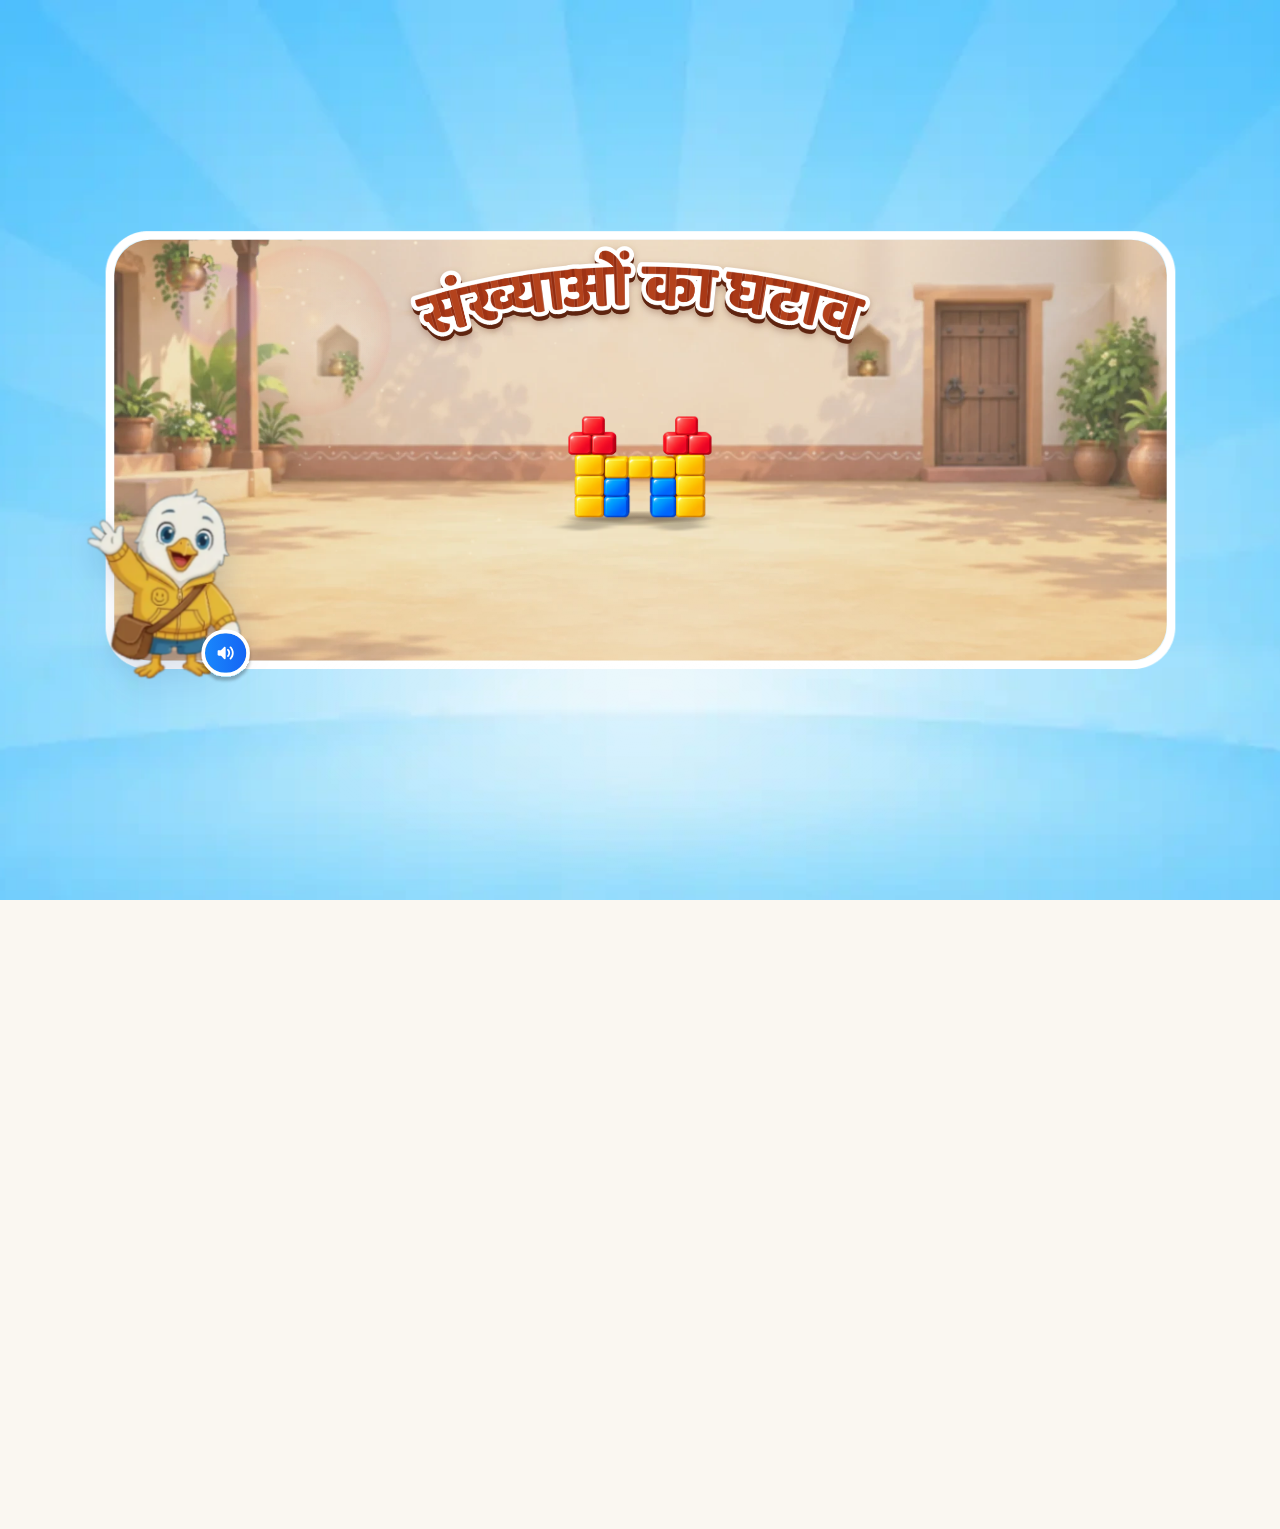
==== commit 5e97db7c: "made the element in center and reduce instruction in page2 and 4" ====
--- a/index.html
+++ b/index.html
@@ -12,7 +12,7 @@
      request, so without this the very first paint is unstyled. This inline rule
      lands the loader's own colour on the first frame. -->
 <style>html,body{background:#FFFFFF;margin:0;}</style>
-<link rel="stylesheet" href="style.css?v=20261117h">
+<link rel="stylesheet" href="style.css?v=20261118a">
 <!-- [loading] the landing's own files start downloading with the page, alongside style.css - not only once app.js has
      arrived and asked for them (the boot loader waits for exactly these: app.js Assets, CRIT). http(s) only: on
      file:// a preload of a fetch() fails, and local files need no head start. -->
@@ -284,7 +284,6 @@
    "vo_t2_tens_left": "assets/voiceover/vo_t2_tens_left.ogg",
    "vo_t2_total": "assets/voiceover/vo_t2_total.ogg",
    "vo_t3_a": "assets/voiceover/vo_t3_a.ogg",
-   "vo_t3_b": "assets/voiceover/vo_t3_b.ogg",
    "vo_t3_c": "assets/voiceover/vo_t3_c.ogg",
    "vo_t3s_a": "assets/voiceover/vo_t3s_a.ogg",
    "vo_t3s_ask": "assets/voiceover/vo_t3s_ask.ogg",
@@ -299,7 +298,6 @@
    "vo_t4_rm_ones": "assets/voiceover/vo_t4_rm_ones.ogg",
    "vo_t4_rm_tens": "assets/voiceover/vo_t4_rm_tens.ogg",
    "vo_t4_story_a": "assets/voiceover/vo_t4_story_a.ogg",
-   "vo_t4_story_b": "assets/voiceover/vo_t4_story_b.ogg",
    "vo_t4_story_c": "assets/voiceover/vo_t4_story_c.ogg",
    "vo_t4_sub": "assets/voiceover/vo_t4_sub.ogg",
    "vo_t4_tens": "assets/voiceover/vo_t4_tens.ogg",
@@ -390,7 +388,6 @@
    "vo_t2_tens_left": "बहुत बढ़िया! 2 दहाई में से 1 दहाई घटाने पर बचे, 1 दहाई।",
    "vo_t2_total": "25 में से 13 घटाने पर हमें मिलीं, 1 दहाई और 2 इकाई, यानी 12",
    "vo_t3_a": "यहाँ हमने पच्चीस में से तेरह घटाए हैं, तो बचे 12।",
-   "vo_t3_b": "अब इस डिब्बे में 12 आएगा।",
    "vo_t3_c": "यानी मीरा के पास कुल 12 ब्लॉक्स बचे।",
    "vo_t3s_a": "रोहन के पास कुल चौंतीस ब्लॉक्स हैं,",
    "vo_t3s_ask": "चलिए, पता करते हैं, रोहन के पास अब कितने ब्लॉक्स बचे हैं?",
@@ -405,7 +402,6 @@
    "vo_t4_rm_ones": "पहले आप इकाइयाँ घटाइए। 4 इकाई में से 1 इकाई हटाइए।",
    "vo_t4_rm_tens": "अब आप दहाइयाँ घटाइए। 3 दहाई में से 2 दहाई हटाइए।",
    "vo_t4_story_a": "यहाँ हमने चौंतीस में से इक्कीस घटाए हैं, तो बचे 13।",
-   "vo_t4_story_b": "अब इस डिब्बे में 13 आएगा।",
    "vo_t4_story_c": "यानी रोहन के पास कुल 13 ब्लॉक्स बचे।",
    "vo_t4_sub": "अब 34 में से 21 घटाते हैं। 21 में 2 दहाई और 1 इकाई होते हैं।",
    "vo_t4_tens": "3 दहाई के लिए 3 बंडल रखिए।",
@@ -504,7 +500,6 @@
     "tens_left": "vo_t2_tens_left",
     "total": "vo_t2_total",
     "story_a": "vo_t3_a",
-    "story_b": "vo_t3_b",
     "story_c": "vo_t3_c"
    },
    "data": {
@@ -553,6 +548,7 @@
       "a": 0.214,
       "b": 0.43,
       "n": 0.723,
+      "q": 0.816,
       "c": 0.49
      },
      "rm_ones_dg": [
@@ -704,7 +700,6 @@
     "tens_left": "vo_t4_tens_left",
     "total": "vo_t4_total",
     "story_a": "vo_t4_story_a",
-    "story_b": "vo_t4_story_b",
     "story_c": "vo_t4_story_c"
    },
    "data": {
@@ -750,6 +745,7 @@
       "a": 0.206,
       "b": 0.417,
       "n": 0.733,
+      "q": 0.831,
       "c": 0.489
      },
      "rm_ones_dg": [
@@ -1399,6 +1395,6 @@
 
 <!-- ============ ENGINE ============ -->
 <script src="swiftpal-bridge.js"></script>   <!-- [QA 01] host bridge: Android / iOS / web - must load before app.js -->
-<script src="app.js?v=20261117h"></script>
+<script src="app.js?v=20261118a"></script>
 </body>
 </html>
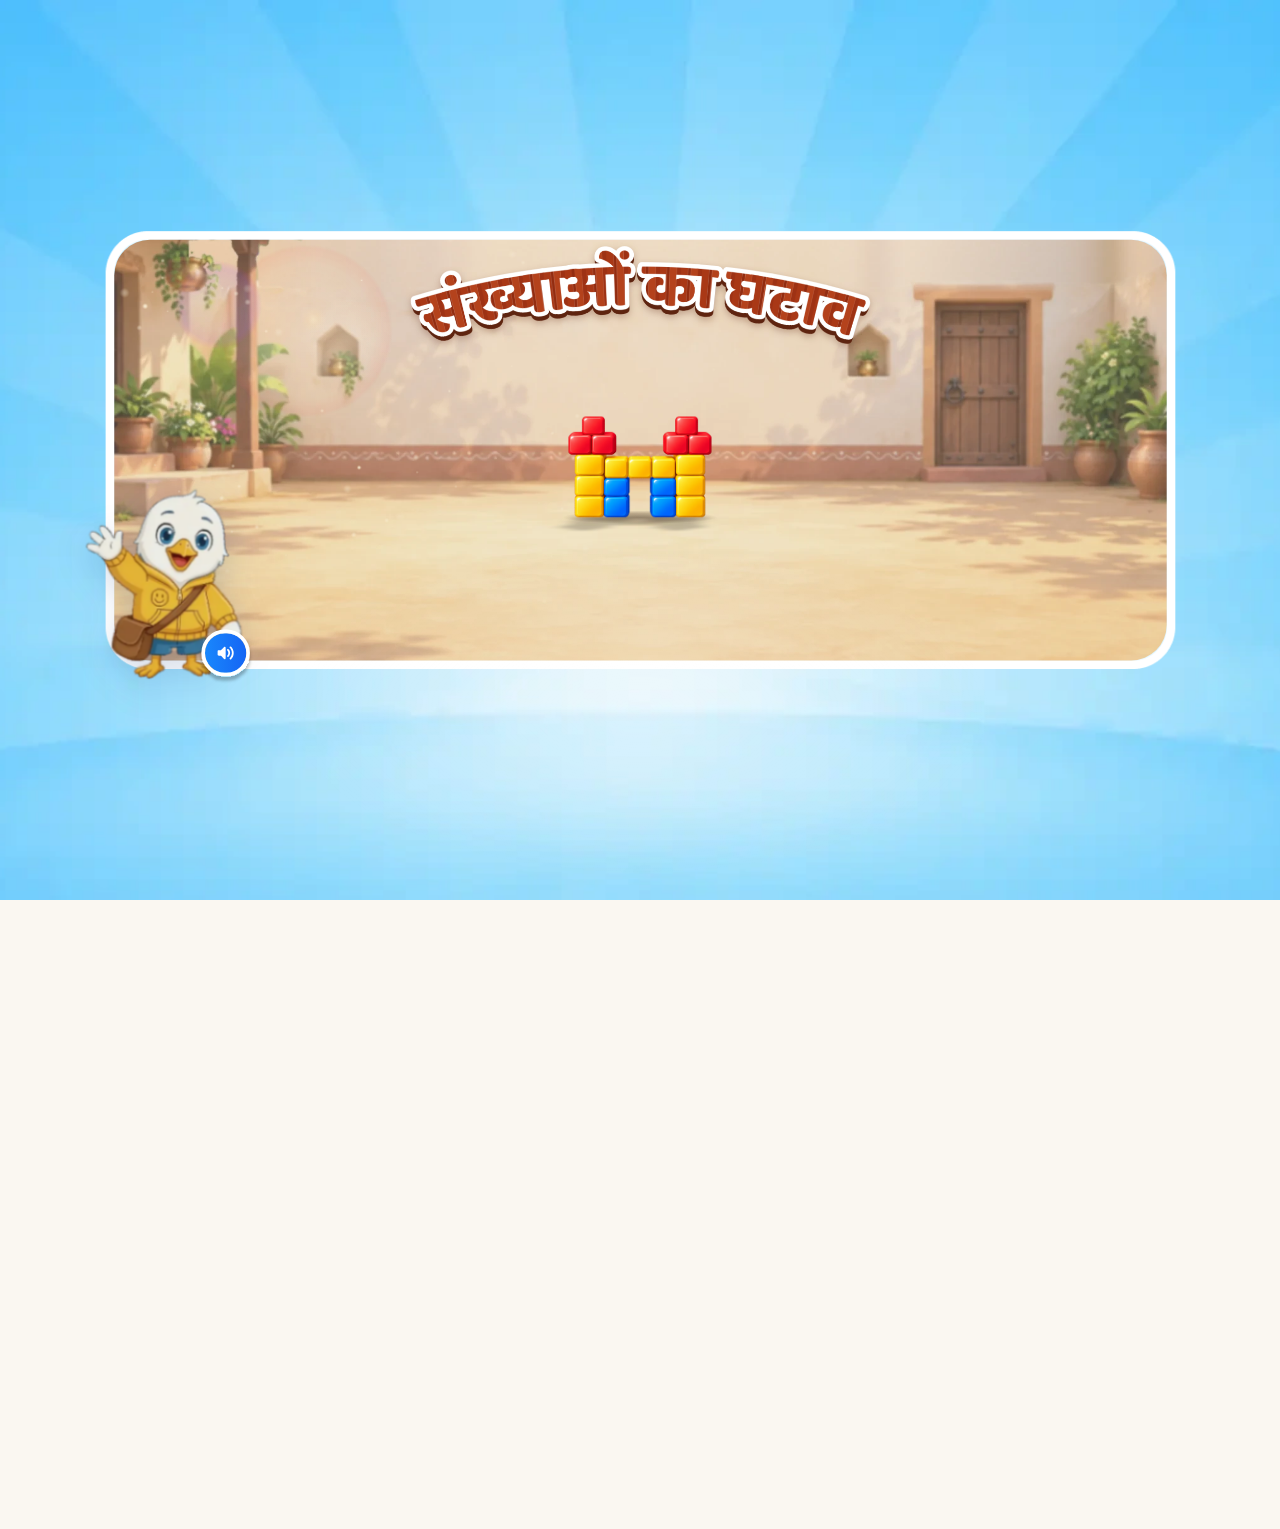
==== commit f8fb869d: "added new animation" ====
--- a/index.html
+++ b/index.html
@@ -12,7 +12,7 @@
      request, so without this the very first paint is unstyled. This inline rule
      lands the loader's own colour on the first frame. -->
 <style>html,body{background:#FFFFFF;margin:0;}</style>
-<link rel="stylesheet" href="style.css?v=20261118a">
+<link rel="stylesheet" href="style.css?v=20261118b">
 <!-- [loading] the landing's own files start downloading with the page, alongside style.css - not only once app.js has
      arrived and asked for them (the boot loader waits for exactly these: app.js Assets, CRIT). http(s) only: on
      file:// a preload of a fetch() fails, and local files need no head start. -->
@@ -529,8 +529,8 @@
       "op": 0.164,
       "b": 0.243,
       "q": 0.332,
-      "t": 0.6,
-      "o": 0.734
+      "t": 0.609,
+      "o": 0.804
      },
      "total_eq": {
       "a": 0.038,
@@ -730,8 +730,8 @@
       "op": 0.164,
       "b": 0.242,
       "q": 0.332,
-      "t": 0.6,
-      "o": 0.735
+      "t": 0.64,
+      "o": 0.772
      },
      "total_eq": {
       "a": 0.039,
@@ -863,8 +863,8 @@
      },
      "sub": {
       "b": 0.116,
-      "t": 0.541,
-      "o": 0.701
+      "t": 0.471,
+      "o": 0.685
      },
      "build": {
       "t": 0.618,
@@ -953,8 +953,8 @@
      },
      "sub": {
       "b": 0.063,
-      "t": 0.302,
-      "o": 0.541
+      "t": 0.314,
+      "o": 0.615
      },
      "correct_eq": {
       "a": 0.305,
@@ -1395,6 +1395,6 @@
 
 <!-- ============ ENGINE ============ -->
 <script src="swiftpal-bridge.js"></script>   <!-- [QA 01] host bridge: Android / iOS / web - must load before app.js -->
-<script src="app.js?v=20261118a"></script>
+<script src="app.js?v=20261118b"></script>
 </body>
 </html>
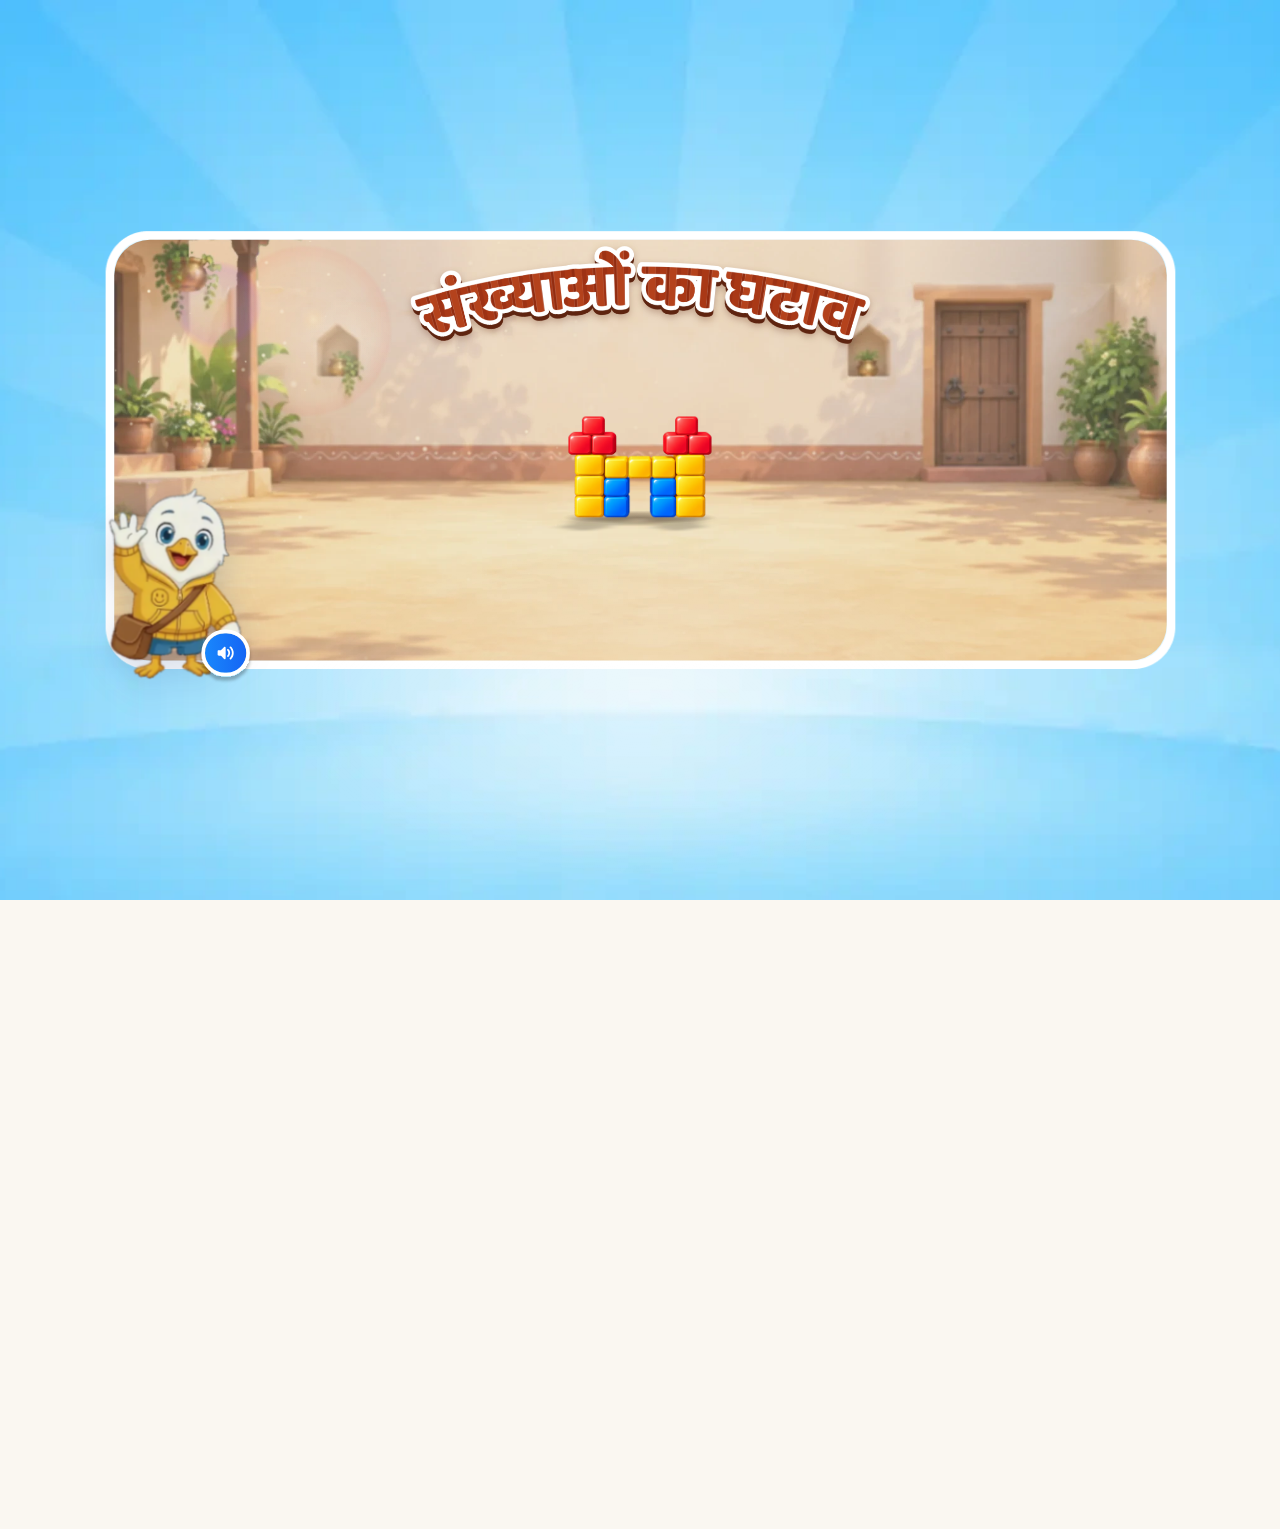
==== commit 2fced75e: "updated new VOs" ====
--- a/index.html
+++ b/index.html
@@ -12,7 +12,7 @@
      request, so without this the very first paint is unstyled. This inline rule
      lands the loader's own colour on the first frame. -->
 <style>html,body{background:#FFFFFF;margin:0;}</style>
-<link rel="stylesheet" href="style.css?v=20261118b">
+<link rel="stylesheet" href="style.css?v=20261118c">
 <!-- [loading] the landing's own files start downloading with the page, alongside style.css - not only once app.js has
      arrived and asked for them (the boot loader waits for exactly these: app.js Assets, CRIT). http(s) only: on
      file:// a preload of a fetch() fails, and local files need no head start. -->
@@ -442,37 +442,37 @@
     "cues": {
      "build": {
       "a": 0.443,
-      "op": 0.076,
-      "b": 0.238,
-      "eq": 0.593,
-      "q": 0.795
+      "op": 0.071,
+      "b": 0.235,
+      "eq": 0.59,
+      "q": 0.789
      },
      "learn": {
-      "a": 0.362,
+      "a": 0.363,
       "op": 0.454,
-      "b": 0.546,
-      "q": 0.73
+      "b": 0.544,
+      "q": 0.726
      },
      "names": {
       "a": [
        [
-        0.084,
+        0.089,
         "meera"
        ]
       ],
       "b": [
        [
-        0.471,
+        0.472,
         "meera"
        ],
        [
-        0.615,
+        0.618,
         "aman"
        ]
       ],
       "ask": [
        [
-        0.376,
+        0.377,
         "meera"
        ]
       ]
@@ -511,45 +511,45 @@
     "cues": {
      "digits": {
       "t": 0.334,
-      "o": 0.603
+      "o": 0.602
      },
      "ones_left": {
-      "o": 0.753
+      "o": 0.758
      },
      "tens_left": {
-      "t": 0.806
+      "t": 0.805
      },
      "total": {
-      "t": 0.552,
-      "o": 0.69,
-      "n": 0.817
+      "t": 0.551,
+      "o": 0.687,
+      "n": 0.812
      },
      "sub": {
-      "a": 0.075,
-      "op": 0.164,
+      "a": 0.076,
+      "op": 0.165,
       "b": 0.243,
       "q": 0.332,
-      "t": 0.609,
-      "o": 0.804
+      "t": 0.608,
+      "o": 0.798
      },
      "total_eq": {
-      "a": 0.038,
-      "op": 0.119,
-      "b": 0.181,
-      "eq": 0.815,
-      "q": 0.899,
-      "x": 0.325,
-      "show": 0.325
+      "a": 0.043,
+      "op": 0.123,
+      "b": 0.184,
+      "eq": 0.811,
+      "q": 0.892,
+      "x": 0.326,
+      "show": 0.326
      },
      "bundle": {
       "at": 0.581
      },
      "story": {
-      "a": 0.214,
+      "a": 0.215,
       "b": 0.43,
-      "n": 0.723,
-      "q": 0.816,
-      "c": 0.49
+      "n": 0.721,
+      "q": 0.807,
+      "c": 0.489
      },
      "rm_ones_dg": [
       [
@@ -558,7 +558,7 @@
        "o"
       ],
       [
-       0.647,
+       0.645,
        "b",
        "o"
       ]
@@ -570,26 +570,26 @@
        "t"
       ],
       [
-       0.675,
+       0.673,
        "b",
        "t"
       ]
      ],
      "ones_left_dg": [
       [
-       0.061,
+       0.054,
        "a",
        "o"
       ],
       [
-       0.331,
+       0.329,
        "b",
        "o"
       ]
      ],
      "tens_left_dg": [
       [
-       0.239,
+       0.24,
        "a",
        "t"
       ],
@@ -602,7 +602,7 @@
      "names": {
       "story_c": [
        [
-        0.167,
+        0.174,
         "meera"
        ]
       ]
@@ -642,37 +642,37 @@
     "cues": {
      "build": {
       "a": 0.443,
-      "op": 0.072,
-      "b": 0.225,
-      "eq": 0.595,
-      "q": 0.801
+      "op": 0.066,
+      "b": 0.222,
+      "eq": 0.593,
+      "q": 0.796
      },
      "learn": {
-      "a": 0.353,
+      "a": 0.355,
       "op": 0.442,
-      "b": 0.531,
-      "q": 0.735
+      "b": 0.529,
+      "q": 0.729
      },
      "names": {
       "a": [
        [
-        0.083,
+        0.078,
         "rohan"
        ]
       ],
       "b": [
        [
-        0.481,
+        0.482,
         "rohan"
        ],
        [
-        0.618,
+        0.62,
         "moni"
        ]
       ],
       "ask": [
        [
-        0.375,
+        0.376,
         "rohan"
        ]
       ]
@@ -711,41 +711,41 @@
     "child_build": true,
     "cues": {
      "digits": {
-      "t": 0.338,
-      "o": 0.597
+      "t": 0.335,
+      "o": 0.601
      },
      "ones_left": {
-      "o": 0.757
+      "o": 0.76
      },
      "tens_left": {
-      "t": 0.802
+      "t": 0.807
      },
      "total": {
-      "t": 0.551,
-      "o": 0.688,
-      "n": 0.814
+      "t": 0.553,
+      "o": 0.691,
+      "n": 0.818
      },
      "sub": {
-      "a": 0.075,
-      "op": 0.164,
-      "b": 0.242,
-      "q": 0.332,
-      "t": 0.64,
-      "o": 0.772
+      "a": 0.072,
+      "op": 0.162,
+      "b": 0.241,
+      "q": 0.331,
+      "t": 0.643,
+      "o": 0.776
      },
      "total_eq": {
-      "a": 0.039,
-      "op": 0.13,
-      "b": 0.21,
-      "eq": 0.814,
-      "q": 0.871,
+      "a": 0.034,
+      "op": 0.126,
+      "b": 0.207,
+      "eq": 0.818,
+      "q": 0.876,
       "show": 0.403
      },
      "story": {
-      "a": 0.206,
+      "a": 0.208,
       "b": 0.417,
-      "n": 0.733,
-      "q": 0.831,
+      "n": 0.731,
+      "q": 0.828,
       "c": 0.489
      },
      "rm_ones_dg": [
@@ -755,38 +755,38 @@
        "o"
       ],
       [
-       0.683,
+       0.685,
        "b",
        "o"
       ]
      ],
      "rm_tens_dg": [
       [
-       0.411,
+       0.413,
        "a",
        "t"
       ],
       [
-       0.672,
+       0.659,
        "b",
        "t"
       ]
      ],
      "ones_left_dg": [
       [
-       0.057,
+       0.053,
        "a",
        "o"
       ],
       [
-       0.33,
+       0.329,
        "b",
        "o"
       ]
      ],
      "tens_left_dg": [
       [
-       0.241,
+       0.238,
        "a",
        "t"
       ],
@@ -799,7 +799,7 @@
      "names": {
       "story_c": [
        [
-        0.174,
+        0.176,
         "rohan"
        ]
       ]
@@ -846,52 +846,52 @@
     "reveal_hand": true,
     "cues": {
      "h2": {
-      "a": 0.053,
-      "b": 0.256,
-      "t": 0.513,
-      "o": 0.675
+      "a": 0.047,
+      "b": 0.253,
+      "t": 0.514,
+      "o": 0.679
      },
      "recount": {
-      "t": 0.253,
-      "o": 0.424
+      "t": 0.242,
+      "o": 0.423
      },
      "rm_ones": {
-      "o": 0.334
+      "o": 0.313
      },
      "rm_tens": {
-      "t": 0.346
+      "t": 0.345
      },
      "sub": {
-      "b": 0.116,
-      "t": 0.471,
-      "o": 0.685
+      "b": 0.122,
+      "t": 0.47,
+      "o": 0.681
      },
      "build": {
       "t": 0.618,
-      "o": 0.748
+      "o": 0.747
      },
      "correct_eq": {
-      "a": 0.324,
-      "op": 0.462,
+      "a": 0.323,
+      "op": 0.46,
       "b": 0.54,
-      "eq": 0.666,
-      "q": 0.831
+      "eq": 0.665,
+      "q": 0.829
      },
      "correct_plain_eq": {
-      "a": 0.1,
-      "op": 0.275,
-      "b": 0.393,
-      "eq": 0.555,
-      "q": 0.776
+      "a": 0.081,
+      "op": 0.263,
+      "b": 0.389,
+      "eq": 0.559,
+      "q": 0.788
      },
      "rm_tens_dg": [
       [
-       0.346,
+       0.345,
        "a",
        "t"
       ],
       [
-       0.638,
+       0.641,
        "b",
        "t"
       ]
@@ -936,55 +936,55 @@
     ],
     "cues": {
      "h2": {
-      "a": 0.046,
-      "b": 0.252,
+      "a": 0.048,
+      "b": 0.254,
       "t": 0.514,
-      "o": 0.679
+      "o": 0.678
      },
      "recount": {
-      "t": 0.253,
-      "o": 0.424
+      "t": 0.242,
+      "o": 0.423
      },
      "rm_ones": {
-      "o": 0.365
+      "o": 0.364
      },
      "rm_tens": {
-      "t": 0.346
+      "t": 0.35
      },
      "sub": {
-      "b": 0.063,
-      "t": 0.314,
-      "o": 0.615
+      "b": 0.058,
+      "t": 0.292,
+      "o": 0.619
      },
      "correct_eq": {
-      "a": 0.305,
-      "op": 0.446,
-      "b": 0.543,
-      "eq": 0.661,
-      "q": 0.791
+      "a": 0.304,
+      "op": 0.449,
+      "b": 0.547,
+      "eq": 0.667,
+      "q": 0.8
      },
      "correct_plain_eq": {
-      "a": 0.089,
-      "op": 0.299,
-      "b": 0.399,
-      "eq": 0.552,
-      "q": 0.726
+      "a": 0.057,
+      "op": 0.284,
+      "b": 0.393,
+      "eq": 0.559,
+      "q": 0.747
      },
      "rm_ones_dg": [
       [
-       0.365,
+       0.364,
        "a",
        "o"
       ]
      ],
      "rm_tens_dg": [
       [
-       0.346,
+       0.35,
        "a",
        "t"
       ],
       [
-       0.639,
+       0.63,
        "b",
        "t"
       ]
@@ -1022,28 +1022,28 @@
     "ones_first": true,
     "cues": {
      "h2": {
-      "a": 0.047,
-      "b": 0.253,
+      "a": 0.049,
+      "b": 0.254,
       "t": 0.514,
       "o": 0.678
      },
      "recount": {
-      "t": 0.253,
-      "o": 0.424
+      "t": 0.242,
+      "o": 0.423
      },
      "correct_eq": {
-      "a": 0.263,
-      "op": 0.42,
-      "b": 0.512,
-      "eq": 0.672,
-      "q": 0.808
+      "a": 0.268,
+      "op": 0.421,
+      "b": 0.51,
+      "eq": 0.667,
+      "q": 0.798
      },
      "correct_plain_eq": {
-      "a": 0.066,
-      "op": 0.267,
-      "b": 0.381,
-      "eq": 0.585,
-      "q": 0.757
+      "a": 0.061,
+      "op": 0.264,
+      "b": 0.377,
+      "eq": 0.582,
+      "q": 0.755
      }
     }
    }
@@ -1084,22 +1084,22 @@
       "o": 0.679
      },
      "recount": {
-      "t": 0.253,
-      "o": 0.424
+      "t": 0.242,
+      "o": 0.423
      },
      "correct_eq": {
-      "a": 0.351,
-      "op": 0.457,
-      "b": 0.548,
-      "eq": 0.684,
-      "q": 0.812
+      "a": 0.318,
+      "op": 0.435,
+      "b": 0.535,
+      "eq": 0.686,
+      "q": 0.782
      },
      "correct_plain_eq": {
-      "a": 0.091,
-      "op": 0.242,
-      "b": 0.369,
-      "eq": 0.56,
-      "q": 0.736
+      "a": 0.071,
+      "op": 0.229,
+      "b": 0.362,
+      "eq": 0.562,
+      "q": 0.747
      }
     }
    }
@@ -1139,28 +1139,28 @@
     "ones_first": true,
     "cues": {
      "h2": {
-      "a": 0.046,
-      "b": 0.253,
-      "t": 0.514,
-      "o": 0.679
+      "a": 0.044,
+      "b": 0.251,
+      "t": 0.515,
+      "o": 0.681
      },
      "recount": {
-      "t": 0.253,
-      "o": 0.424
+      "t": 0.242,
+      "o": 0.423
      },
      "correct_eq": {
       "a": 0.52,
-      "op": 0.632,
-      "b": 0.702,
+      "op": 0.633,
+      "b": 0.703,
       "eq": 0.794,
-      "q": 0.878
+      "q": 0.879
      },
      "correct_plain_eq": {
-      "a": 0.417,
-      "op": 0.553,
-      "b": 0.638,
-      "eq": 0.749,
-      "q": 0.86
+      "a": 0.416,
+      "op": 0.554,
+      "b": 0.64,
+      "eq": 0.752,
+      "q": 0.865
      }
     }
    }
@@ -1191,27 +1191,27 @@
     "cues": {
      "h2": {
       "a": 0.05,
-      "b": 0.255,
+      "b": 0.254,
       "t": 0.513,
       "o": 0.677
      },
      "order": {
-      "o": 0.341,
-      "t": 0.671
+      "o": 0.344,
+      "t": 0.665
      },
      "correct_eq": {
       "a": 0.49,
-      "op": 0.614,
-      "b": 0.675,
-      "eq": 0.765,
-      "q": 0.869
+      "op": 0.612,
+      "b": 0.672,
+      "eq": 0.76,
+      "q": 0.862
      },
      "correct_plain_eq": {
-      "a": 0.386,
-      "op": 0.534,
-      "b": 0.608,
-      "eq": 0.718,
-      "q": 0.842
+      "a": 0.389,
+      "op": 0.526,
+      "b": 0.596,
+      "eq": 0.697,
+      "q": 0.814
      }
     }
    }
@@ -1241,28 +1241,28 @@
     ],
     "cues": {
      "h2": {
-      "a": 0.049,
-      "b": 0.254,
-      "t": 0.513,
-      "o": 0.677
+      "a": 0.045,
+      "b": 0.252,
+      "t": 0.514,
+      "o": 0.68
      },
      "order": {
-      "o": 0.341,
-      "t": 0.671
+      "o": 0.344,
+      "t": 0.665
      },
      "correct_eq": {
       "a": 0.521,
-      "op": 0.604,
-      "b": 0.688,
-      "eq": 0.793,
-      "q": 0.883
+      "op": 0.606,
+      "b": 0.689,
+      "eq": 0.796,
+      "q": 0.887
      },
      "correct_plain_eq": {
-      "a": 0.421,
-      "op": 0.522,
-      "b": 0.624,
-      "eq": 0.749,
-      "q": 0.859
+      "a": 0.418,
+      "op": 0.519,
+      "b": 0.617,
+      "eq": 0.74,
+      "q": 0.849
      }
     }
    }
@@ -1385,9 +1385,9 @@
    }
   },
   "track": {
-   "bits": "0000000000001100000111100000011110000001111111111100000001110000000000000000111111110000000111111000111100001110000111111100000000000000000",
+   "bits": "0000000000001111000011100000011000000110011111110001111000000000000000000000011111111111000000111111111110000011110000111111000000000000000000",
    "step_ms": 25,
-   "ms": 3499
+   "ms": 3568
   }
  }
 }
@@ -1395,6 +1395,6 @@
 
 <!-- ============ ENGINE ============ -->
 <script src="swiftpal-bridge.js"></script>   <!-- [QA 01] host bridge: Android / iOS / web - must load before app.js -->
-<script src="app.js?v=20261118b"></script>
+<script src="app.js?v=20261118c"></script>
 </body>
 </html>
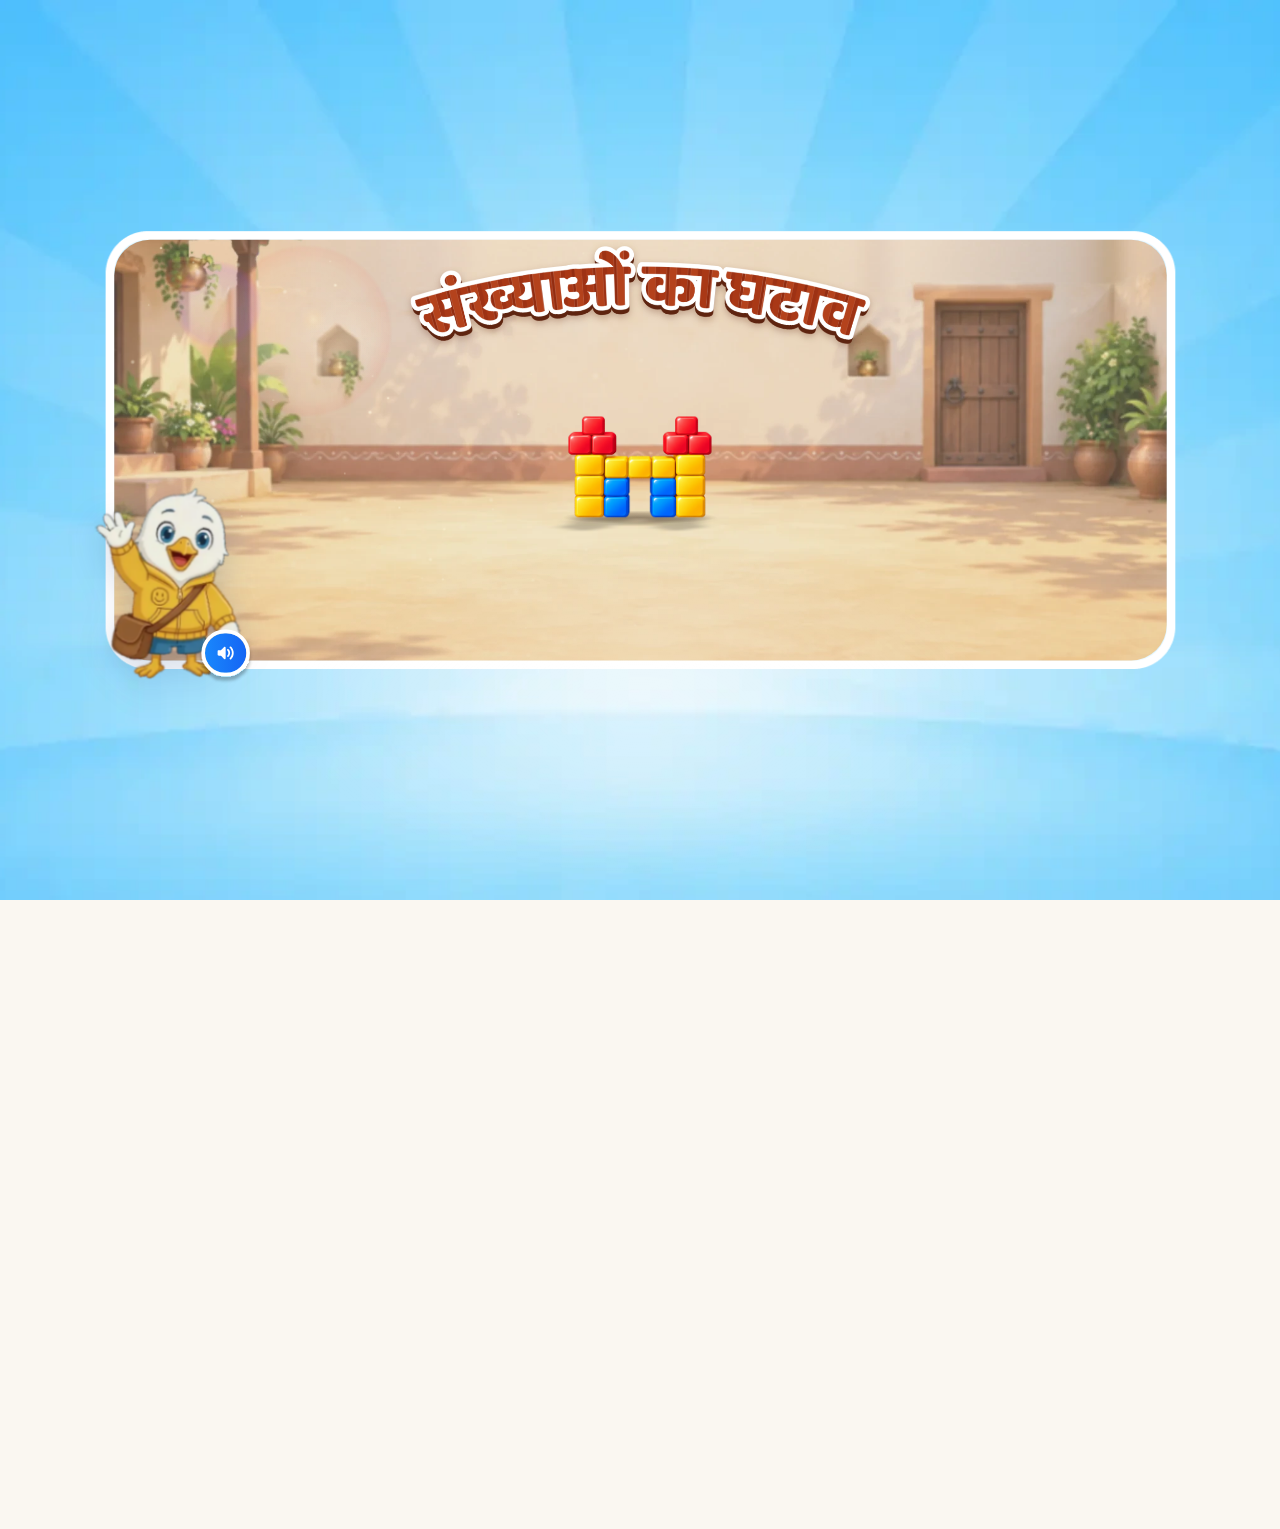
==== commit 055af584: "fixed highlight issue" ====
--- a/index.html
+++ b/index.html
@@ -12,7 +12,7 @@
      request, so without this the very first paint is unstyled. This inline rule
      lands the loader's own colour on the first frame. -->
 <style>html,body{background:#FFFFFF;margin:0;}</style>
-<link rel="stylesheet" href="style.css?v=20261118c">
+<link rel="stylesheet" href="style.css?v=20261118d">
 <!-- [loading] the landing's own files start downloading with the page, alongside style.css - not only once app.js has
      arrived and asked for them (the boot loader waits for exactly these: app.js Assets, CRIT). http(s) only: on
      file:// a preload of a fetch() fails, and local files need no head start. -->
@@ -1395,6 +1395,6 @@
 
 <!-- ============ ENGINE ============ -->
 <script src="swiftpal-bridge.js"></script>   <!-- [QA 01] host bridge: Android / iOS / web - must load before app.js -->
-<script src="app.js?v=20261118c"></script>
+<script src="app.js?v=20261118d"></script>
 </body>
 </html>
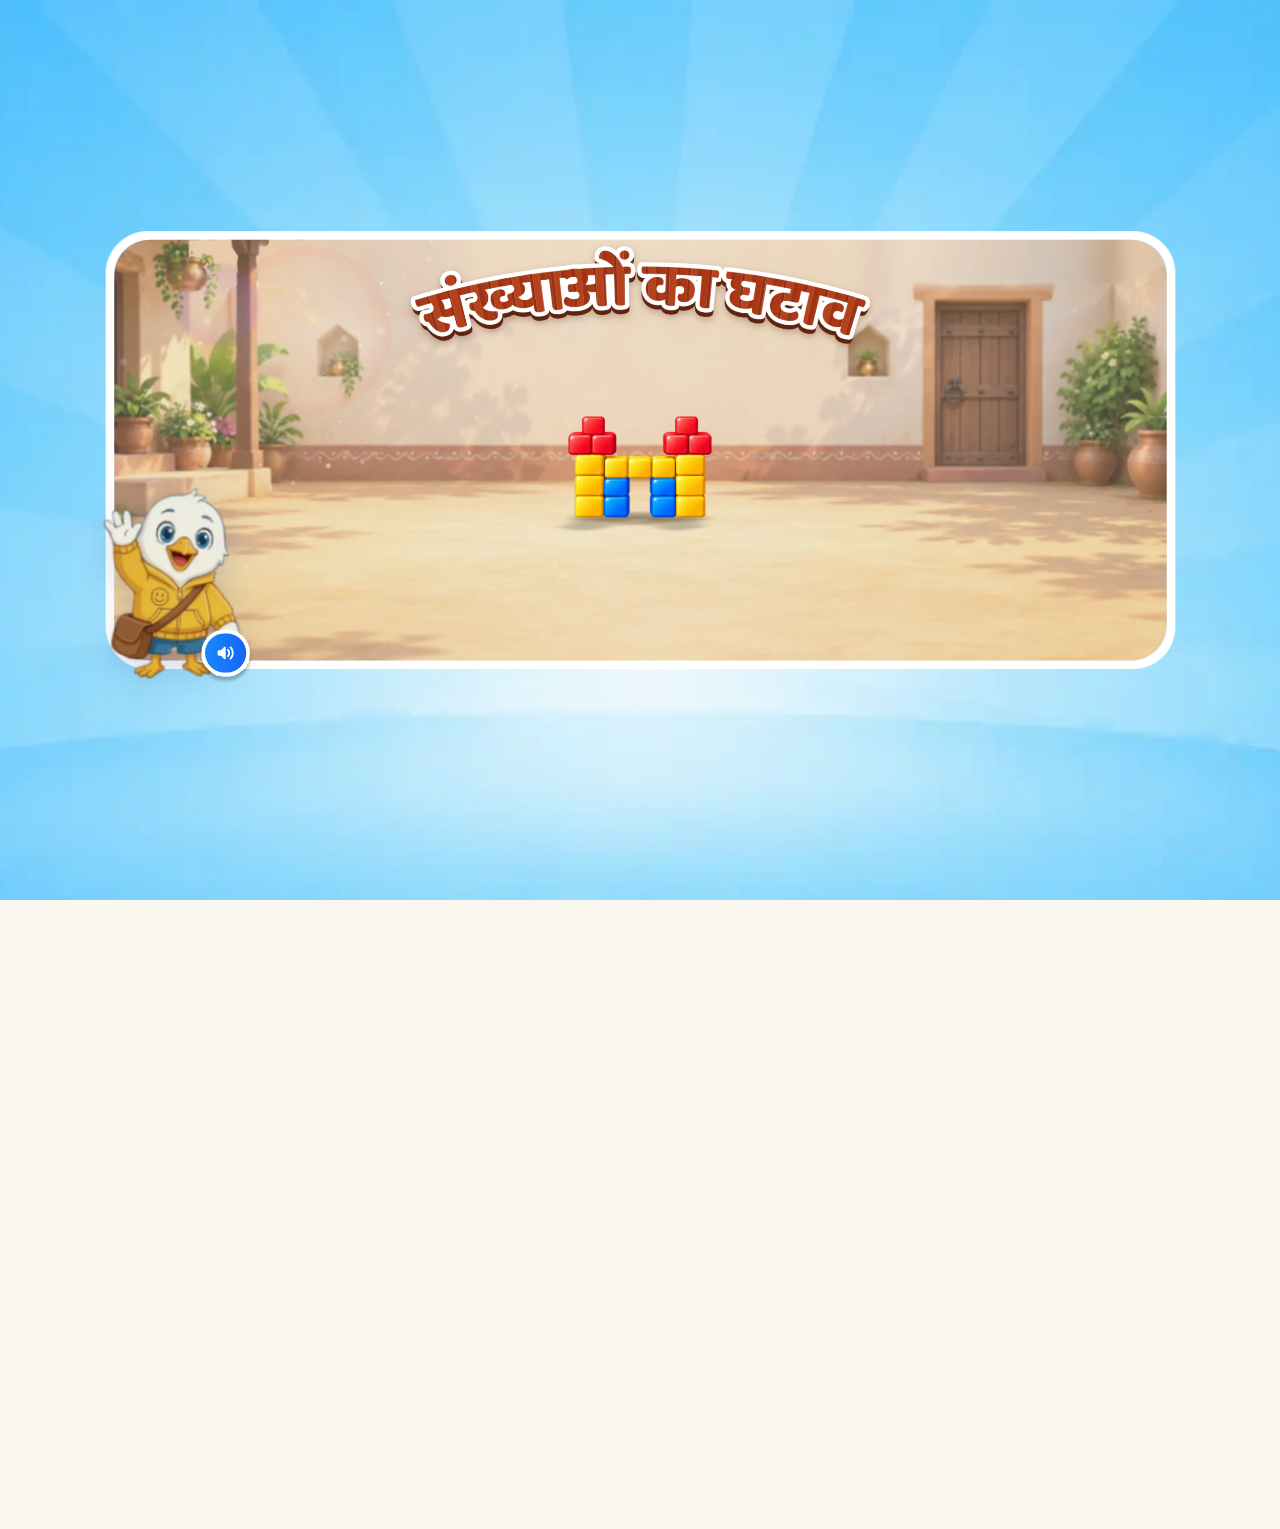
==== commit 6154c1ea: "fixed few audios" ====
--- a/index.html
+++ b/index.html
@@ -12,7 +12,7 @@
      request, so without this the very first paint is unstyled. This inline rule
      lands the loader's own colour on the first frame. -->
 <style>html,body{background:#FFFFFF;margin:0;}</style>
-<link rel="stylesheet" href="style.css?v=20261118d">
+<link rel="stylesheet" href="style.css?v=20261118e">
 <!-- [loading] the landing's own files start downloading with the page, alongside style.css - not only once app.js has
      arrived and asked for them (the boot loader waits for exactly these: app.js Assets, CRIT). http(s) only: on
      file:// a preload of a fetch() fails, and local files need no head start. -->
@@ -314,7 +314,7 @@
    "vo_g2_h2": "47 में से 20 घटाने पर, 2 दहाई और 7 इकाई बचती हैं।",
    "vo_g2_prompt": "47 में से 20 घटाइए।",
    "vo_g2_reveal": "47 में से 20 घटाने पर 27 बचता है। तो सही संख्या यह है।",
-   "vo_g2_rm_ones": "पहले इकाई घटाइए।",
+   "vo_g2_rm_ones": "सात इकाइयों में से शून्य इकाई घटाते हैं।",
    "vo_g2_rm_tens": "अब दहाई घटाइए। 4 दहाई में से 2 दहाई हटाइए।",
    "vo_g2_sub": "और अब 20 घटाते हैं। 20 में 2 दहाई और 0 इकाई होती हैं।",
    "vo_g3_correct": "शाबाश! 58 घटा 30 बराबर 28।",
@@ -323,7 +323,7 @@
    "vo_g3_prompt": "58 में से 30 घटाइए।",
    "vo_g3_reveal": "58 में से 30 घटाने पर 28 बचता है। तो सही संख्या यह है।",
    "vo_g3_rm_ones": "पहले इकाई घटाइए, फिर दहाई घटाइए।",
-   "vo_g3_rm_ones0": "पहले इकाइयाँ घटाइए। 8 इकाई में से शून्य इकाई घटाते हैं।",
+   "vo_g3_rm_ones0": "पहले इकाइयाँ घटाइए। आठ इकाइयों में से शून्य इकाई घटाते हैं।",
    "vo_g3_rm_tens": "अब दहाई घटाइए। 5 दहाई में से 3 दहाई हटाइए।",
    "vo_g3_sub": "30 में 3 दहाई और 0 इकाई होती हैं।",
    "vo_h_order": "संख्याओं में से पहले इकाई में से घटाइए, फिर दहाई में से घटाइए।",
@@ -510,8 +510,8 @@
     "fill_at": 0.5,
     "cues": {
      "digits": {
-      "t": 0.334,
-      "o": 0.602
+      "t": 0.312,
+      "o": 0.711
      },
      "ones_left": {
       "o": 0.758
@@ -525,12 +525,12 @@
       "n": 0.812
      },
      "sub": {
-      "a": 0.076,
-      "op": 0.165,
-      "b": 0.243,
-      "q": 0.332,
+      "a": 0.072,
+      "op": 0.162,
+      "b": 0.241,
+      "q": 0.331,
       "t": 0.608,
-      "o": 0.798
+      "o": 0.794
      },
      "total_eq": {
       "a": 0.043,
@@ -542,7 +542,7 @@
       "show": 0.326
      },
      "bundle": {
-      "at": 0.581
+      "at": 0.674
      },
      "story": {
       "a": 0.215,
@@ -553,12 +553,12 @@
      },
      "rm_ones_dg": [
       [
-       0.413,
+       0.453,
        "a",
        "o"
       ],
       [
-       0.645,
+       0.702,
        "b",
        "o"
       ]
@@ -856,7 +856,7 @@
       "o": 0.423
      },
      "rm_ones": {
-      "o": 0.313
+      "o": 0.067
      },
      "rm_tens": {
       "t": 0.345
@@ -884,6 +884,18 @@
       "eq": 0.559,
       "q": 0.788
      },
+     "rm_ones_dg": [
+      [
+       0.067,
+       "a",
+       "o"
+      ],
+      [
+       0.542,
+       "b",
+       "o"
+      ]
+     ],
      "rm_tens_dg": [
       [
        0.345,
@@ -946,7 +958,7 @@
       "o": 0.423
      },
      "rm_ones": {
-      "o": 0.364
+      "o": 0.427
      },
      "rm_tens": {
       "t": 0.35
@@ -972,8 +984,13 @@
      },
      "rm_ones_dg": [
       [
-       0.364,
+       0.427,
        "a",
+       "o"
+      ],
+      [
+       0.679,
+       "b",
        "o"
       ]
      ],
@@ -1195,6 +1212,10 @@
       "t": 0.513,
       "o": 0.677
      },
+     "prompt": {
+      "a": 0.067,
+      "b": 0.337
+     },
      "order": {
       "o": 0.344,
       "t": 0.665
@@ -1245,6 +1266,10 @@
       "b": 0.252,
       "t": 0.514,
       "o": 0.68
+     },
+     "prompt": {
+      "a": 0.065,
+      "b": 0.337
      },
      "order": {
       "o": 0.344,
@@ -1395,6 +1420,6 @@
 
 <!-- ============ ENGINE ============ -->
 <script src="swiftpal-bridge.js"></script>   <!-- [QA 01] host bridge: Android / iOS / web - must load before app.js -->
-<script src="app.js?v=20261118d"></script>
+<script src="app.js?v=20261118e"></script>
 </body>
 </html>
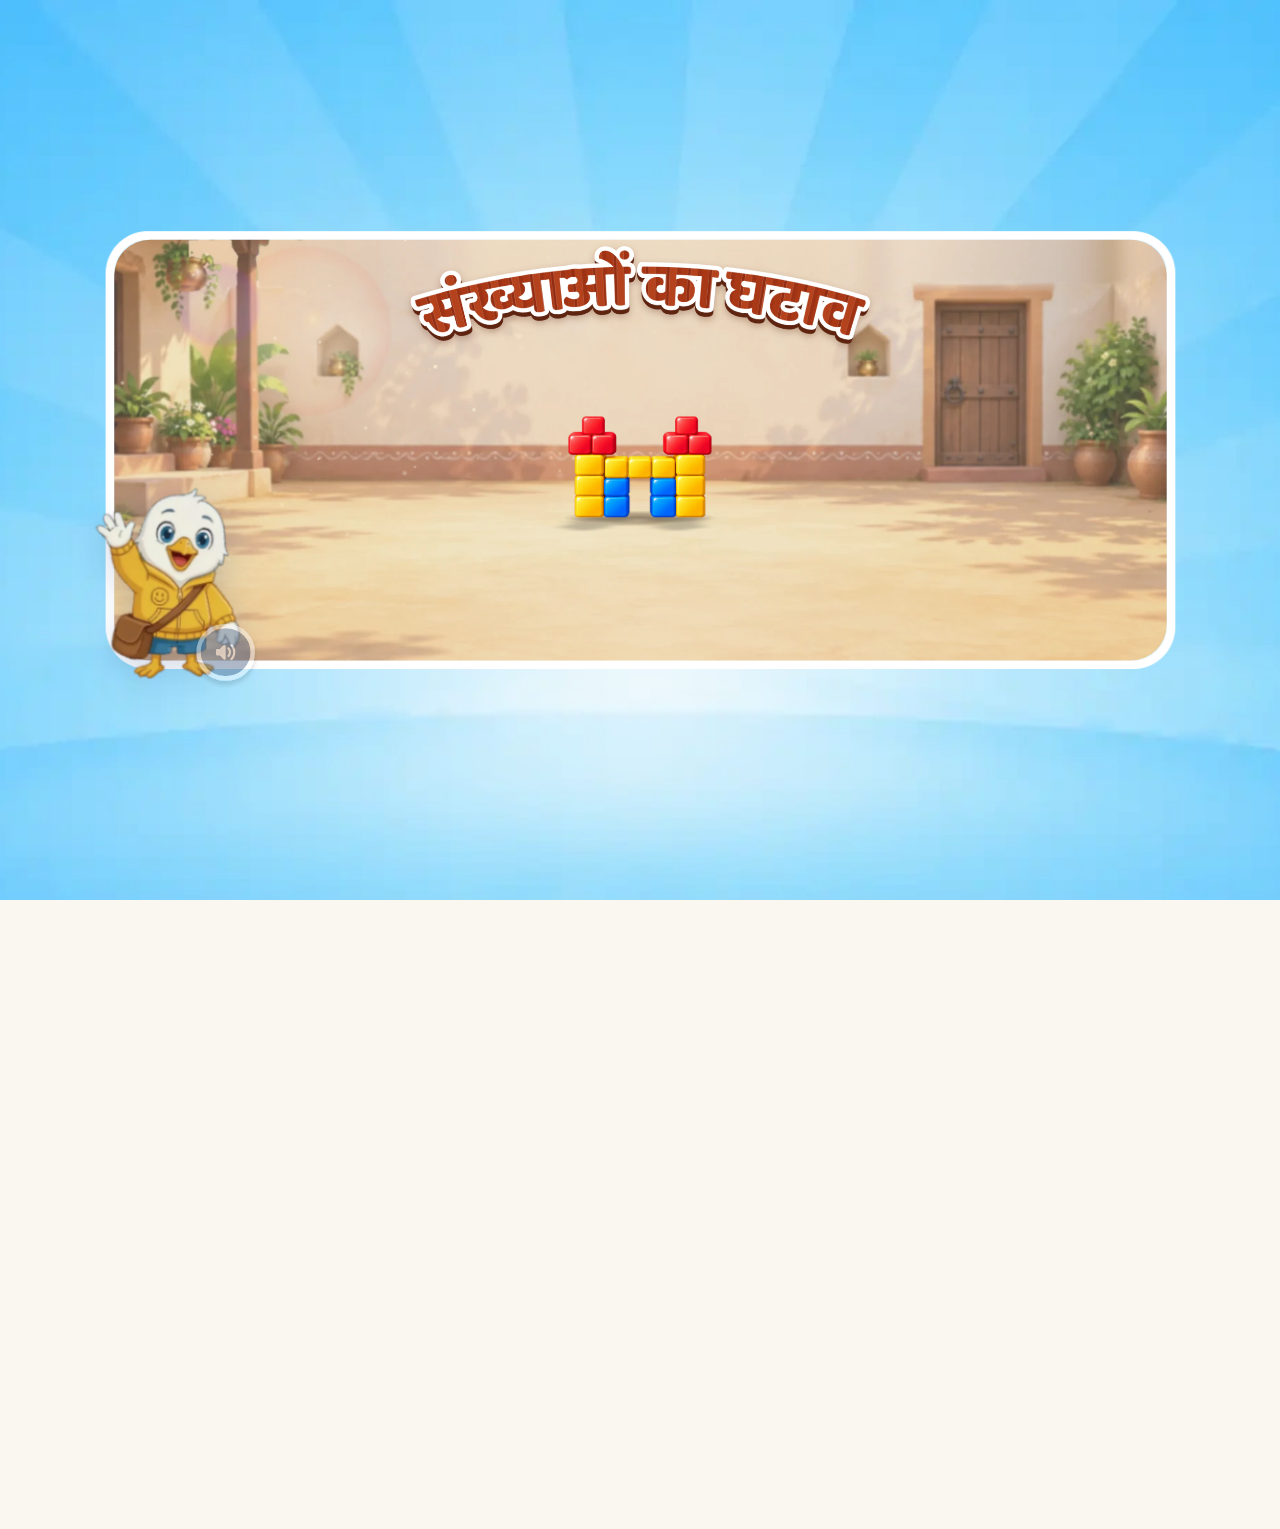
==== commit f1bebf93: "align with checklist" ====
--- a/index.html
+++ b/index.html
@@ -12,7 +12,7 @@
      request, so without this the very first paint is unstyled. This inline rule
      lands the loader's own colour on the first frame. -->
 <style>html,body{background:#FFFFFF;margin:0;}</style>
-<link rel="stylesheet" href="style.css?v=20261118e">
+<link rel="stylesheet" href="style.css?v=20261118h">
 <!-- [loading] the landing's own files start downloading with the page, alongside style.css - not only once app.js has
      arrived and asked for them (the boot loader waits for exactly these: app.js Assets, CRIT). http(s) only: on
      file:// a preload of a fetch() fails, and local files need no head start. -->
@@ -1420,6 +1420,6 @@
 
 <!-- ============ ENGINE ============ -->
 <script src="swiftpal-bridge.js"></script>   <!-- [QA 01] host bridge: Android / iOS / web - must load before app.js -->
-<script src="app.js?v=20261118e"></script>
+<script src="app.js?v=20261118h"></script>
 </body>
 </html>
--- a/style.css
+++ b/style.css
@@ -2434,3 +2434,25 @@
 @media (prefers-reduced-motion:reduce){ .mq-opts.in .mq-opt.idle-pulse{animation:none;} }
 /* user 2026-11-17: T1 / T3 - the blocks being given away fade where they stand (not grey, not gone: the answer is not shown) */
 .pv-blk.pv-fade{opacity:.3;transition:opacity .45s;}
+
+/* ===== checklist 2026-11-18 - the title screen's speaker =====
+   "Standard Swiftee ... with the standard speaker button on the bottom with the button's size 70 px": 70 x 70 (was 58), its centre
+   where it was (left 96 + 29, bottom -16 + 29). "The speaker button remains disabled when the VO is spoken ... shown in a slightly
+   greyish tone": while the greeting (or its replay) plays the speaker is greyed and takes no tap; with the line over it is blue and
+   live again (autoplay blocked: nothing is playing, so it stays live - the tap that starts the greeting). This replaces the
+   2026-10-05 "never disabled" rule. */
+.sg-vo{width:70px;height:70px;left:90px;bottom:-22px;}
+/* (user 2026-11-18: File4's logic - see the block below) */
+
+/* ===== user 2026-11-18 - the speakers are not tappable while a voice plays (File4 MTG204_L01_S01, its rounds 19 / 20) =====
+   body.spk-busy (app.js setPlaying: on while any clip plays, off 0.7s after) and a page's own "not now" (.chip-wait: the page is
+   still talking between its lines, or it is solved) both grey every speaker - the cover's, the header chip, the teaching card's -
+   and take its taps away. Waiting for the child, the speaker is blue and replays the line. */
+body.spk-busy .audio-chip, body.spk-busy .tut-audio, body.spk-busy .sg-vo,
+.audio-chip.chip-wait, .tut-audio.chip-wait{pointer-events:none !important;cursor:default;opacity:.45;filter:grayscale(.75);}
+.audio-chip, .tut-audio, .sg-vo{transition:opacity .25s ease, filter .25s ease;}
+
+/* user 2026-11-18 (File4 MTG204_L01_S01, its round 26): the play button appears for the first time when the greeting is over; after
+   that a replay of the greeting no longer hides it - it stays on screen as the grey disabled disc (btn-play-round-waiting.svg, no tap,
+   no pulse) until the line ends */
+.sg-btn.sg-shown.sg-waiting{visibility:visible !important;pointer-events:none !important;animation:none;}
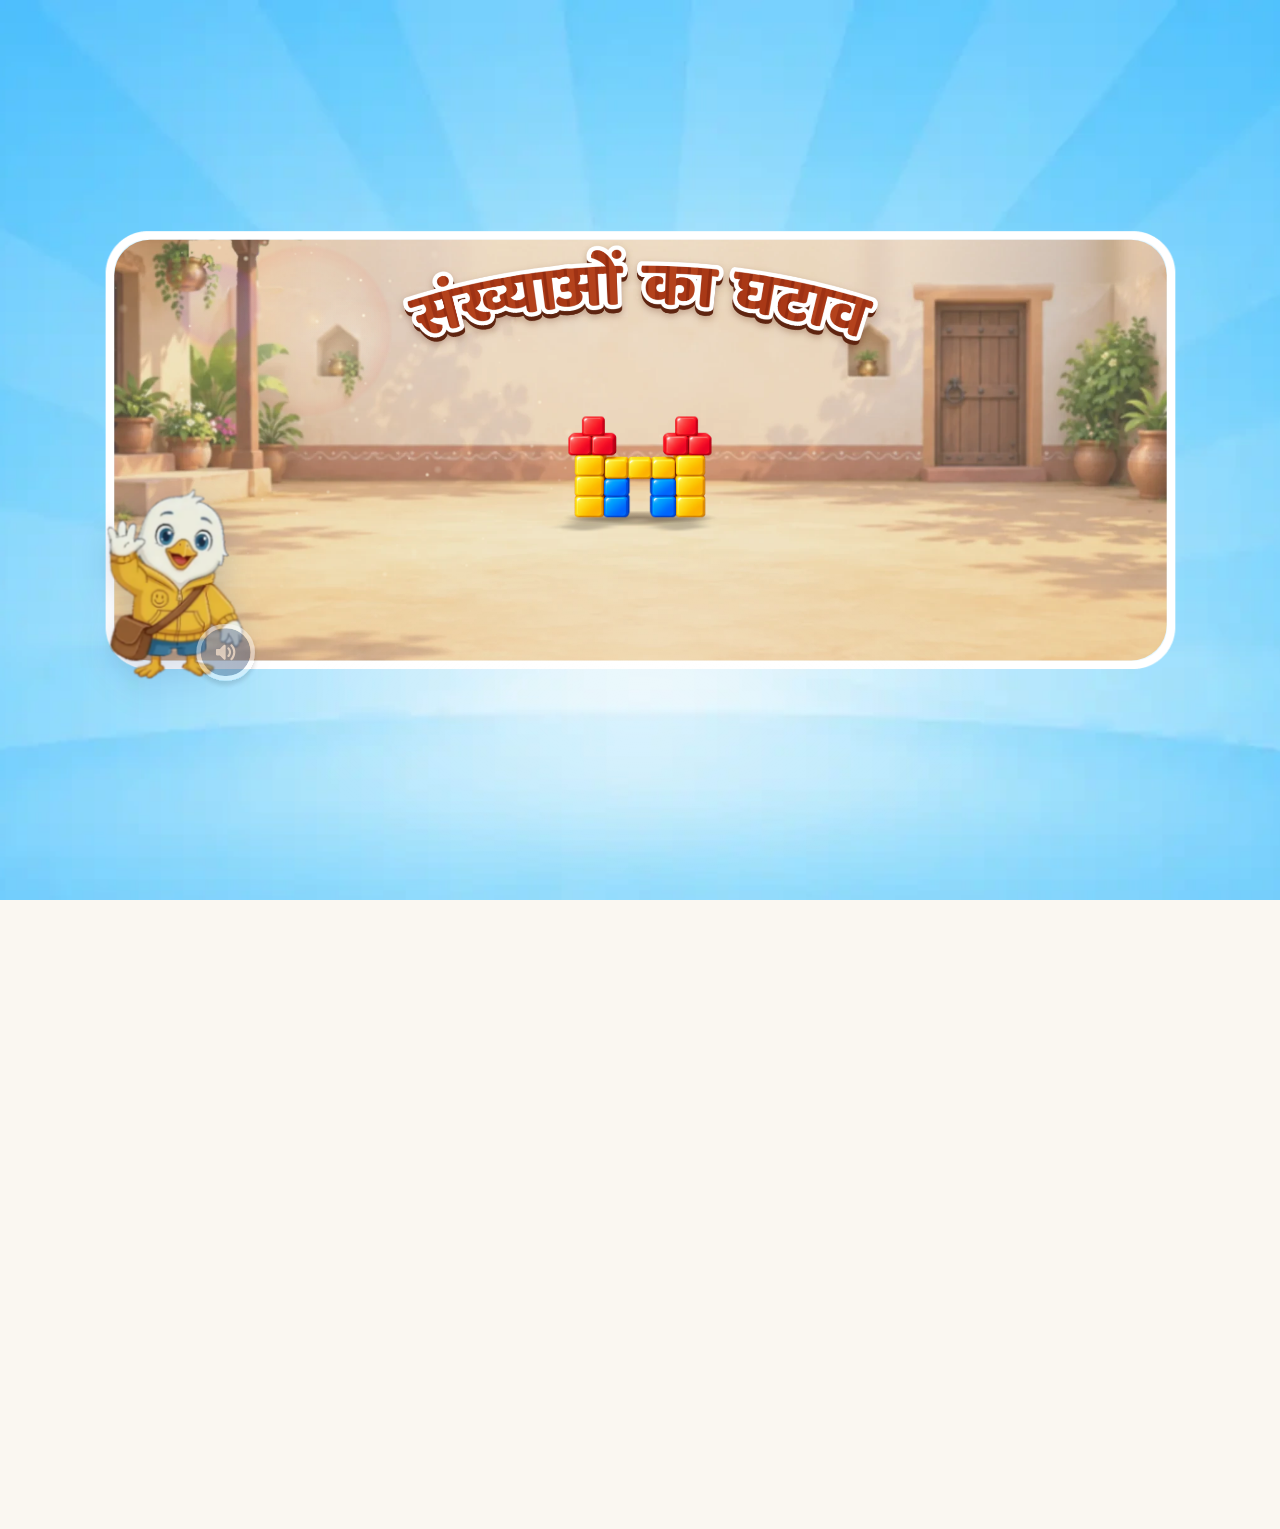
==== commit e342a8d7: "added space between text in the cover page" ====
--- a/index.html
+++ b/index.html
@@ -12,7 +12,7 @@
      request, so without this the very first paint is unstyled. This inline rule
      lands the loader's own colour on the first frame. -->
 <style>html,body{background:#FFFFFF;margin:0;}</style>
-<link rel="stylesheet" href="style.css?v=20261118h">
+<link rel="stylesheet" href="style.css?v=20261119a">
 <!-- [loading] the landing's own files start downloading with the page, alongside style.css - not only once app.js has
      arrived and asked for them (the boot loader waits for exactly these: app.js Assets, CRIT). http(s) only: on
      file:// a preload of a fetch() fails, and local files need no head start. -->
@@ -1420,6 +1420,6 @@
 
 <!-- ============ ENGINE ============ -->
 <script src="swiftpal-bridge.js"></script>   <!-- [QA 01] host bridge: Android / iOS / web - must load before app.js -->
-<script src="app.js?v=20261118h"></script>
+<script src="app.js?v=20261119a"></script>
 </body>
 </html>
